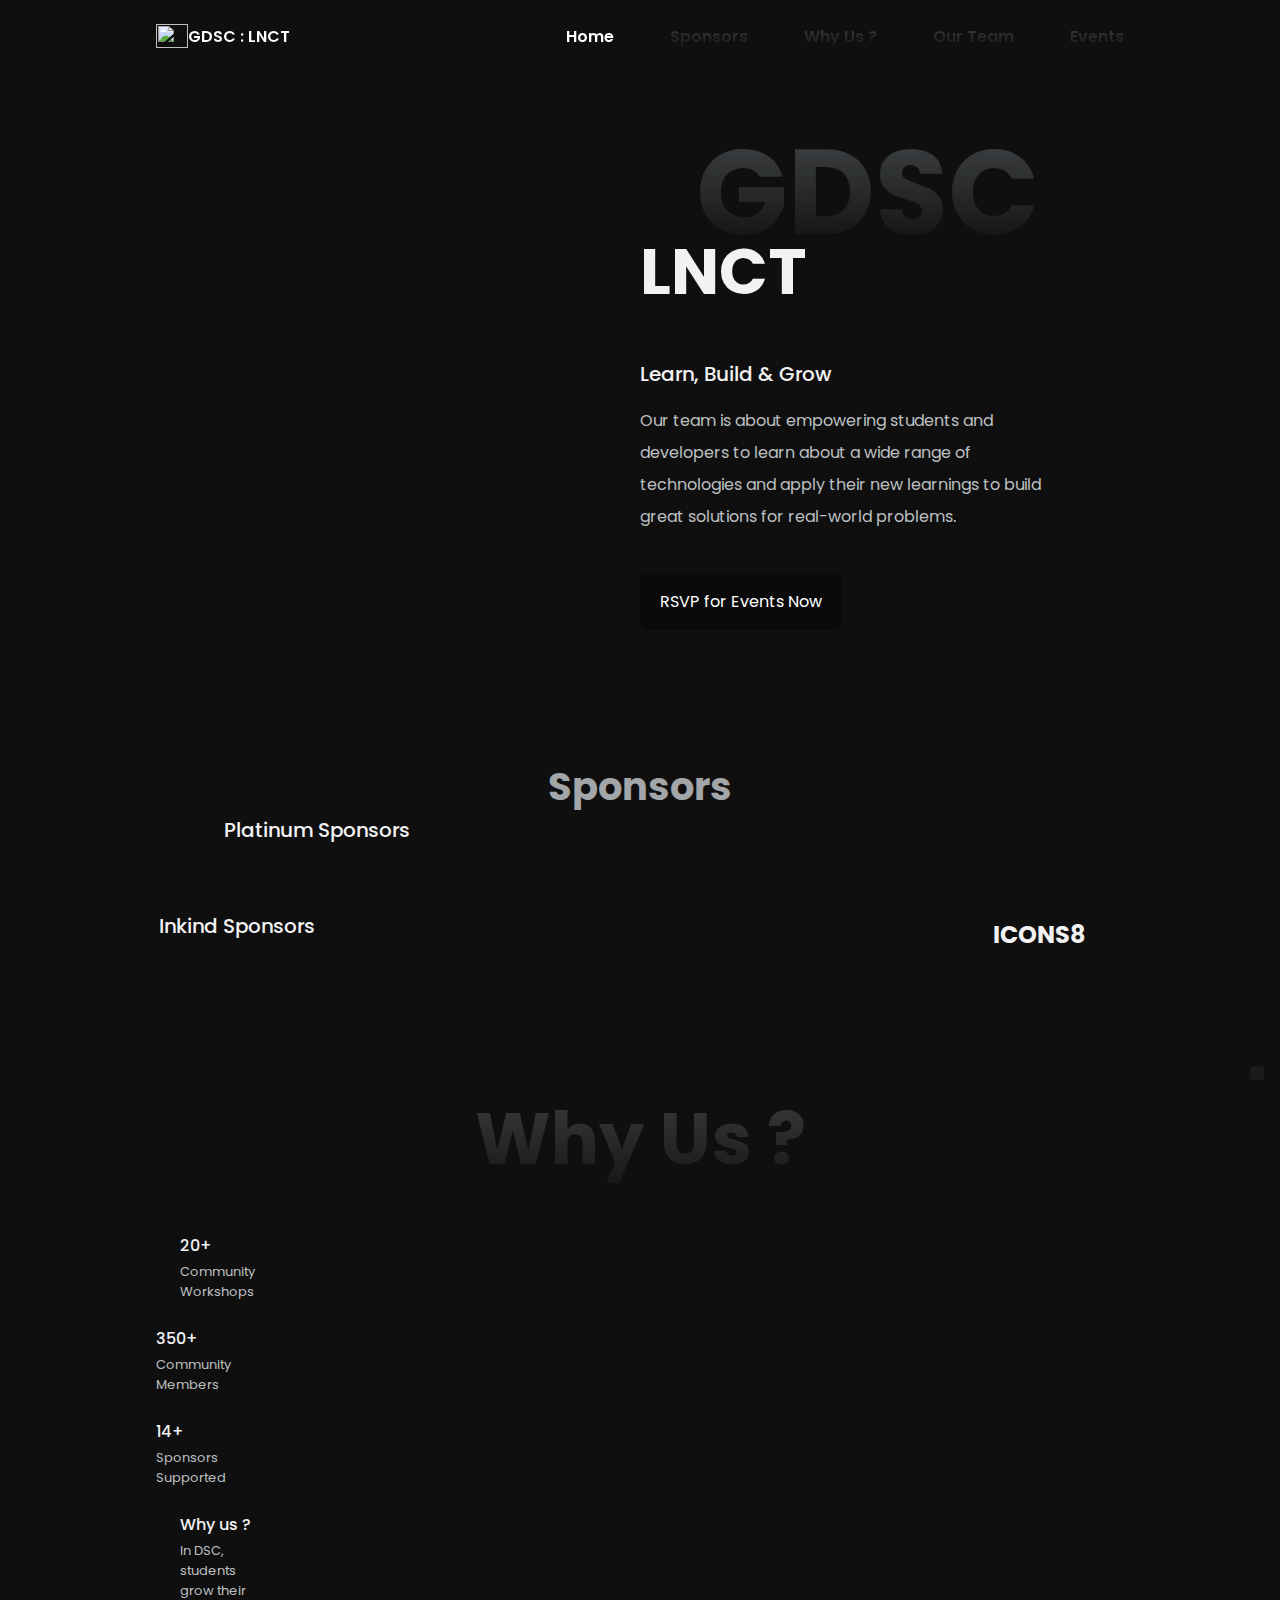
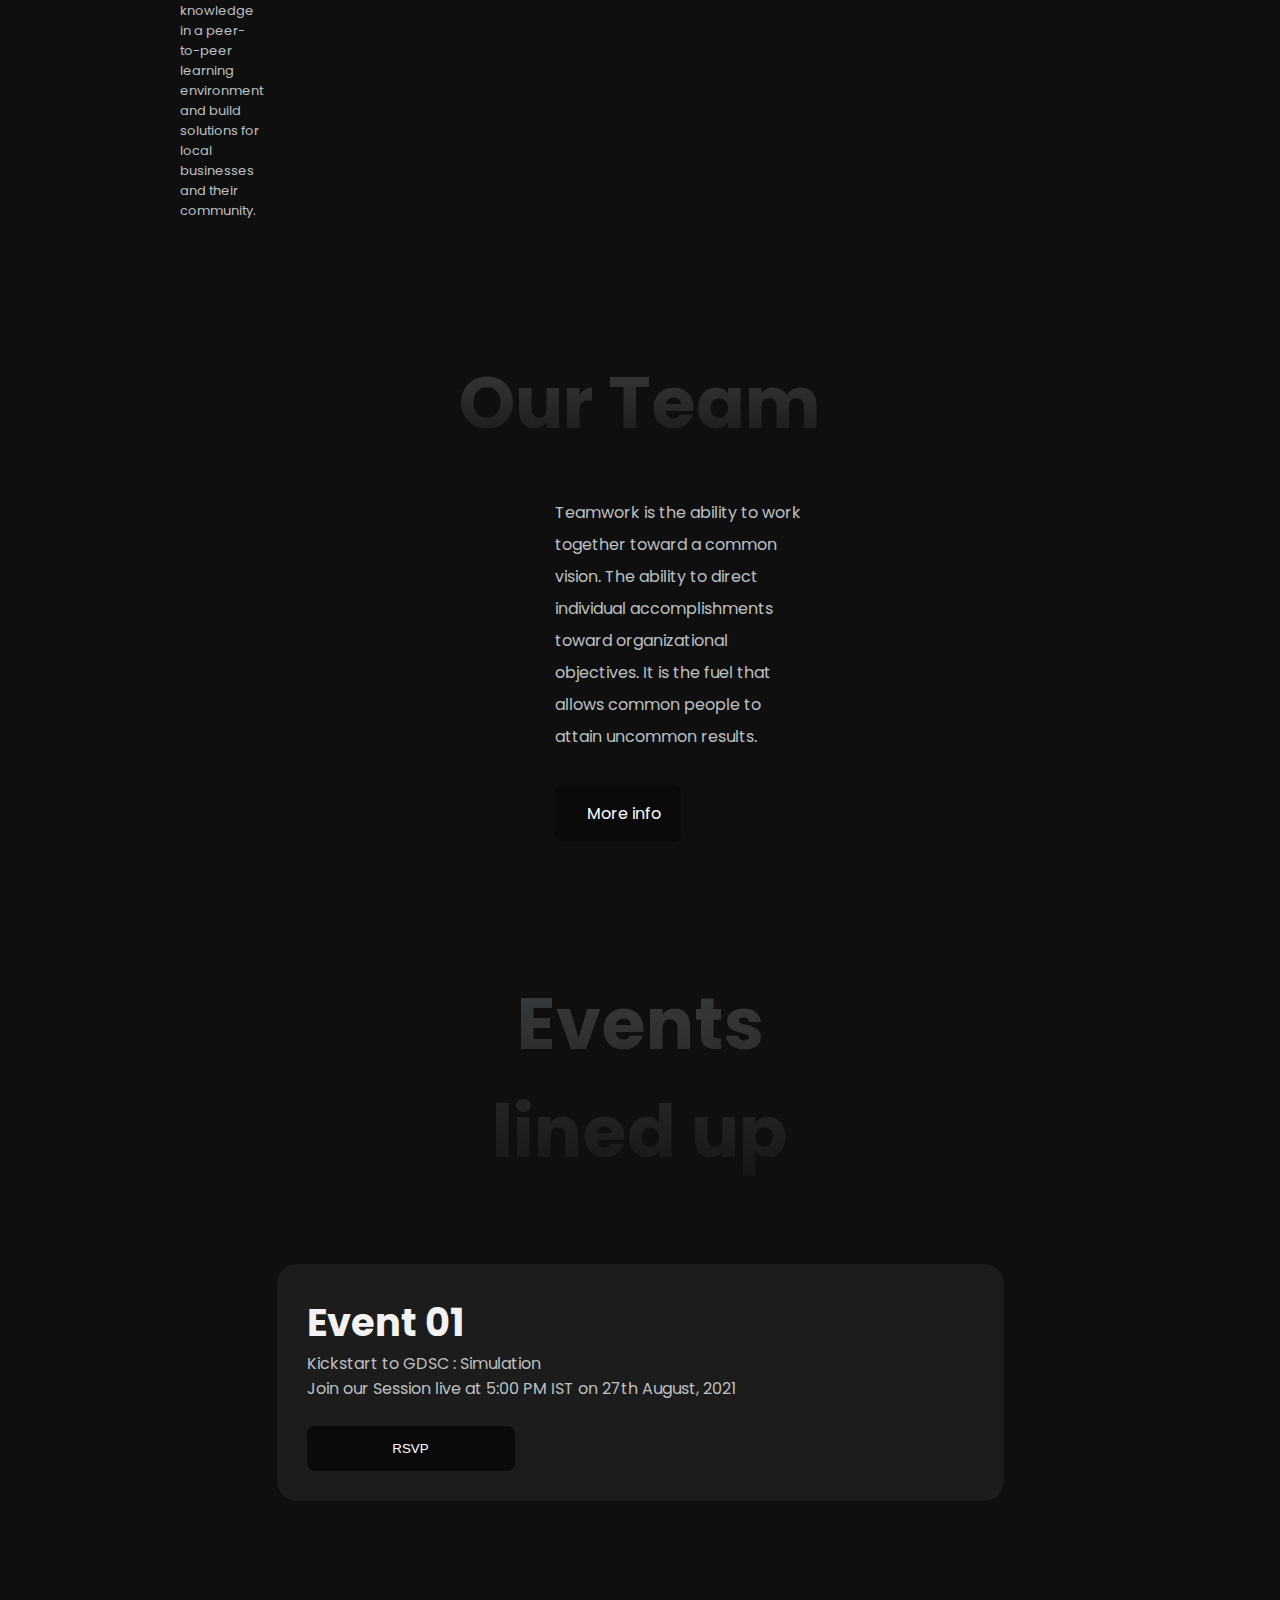
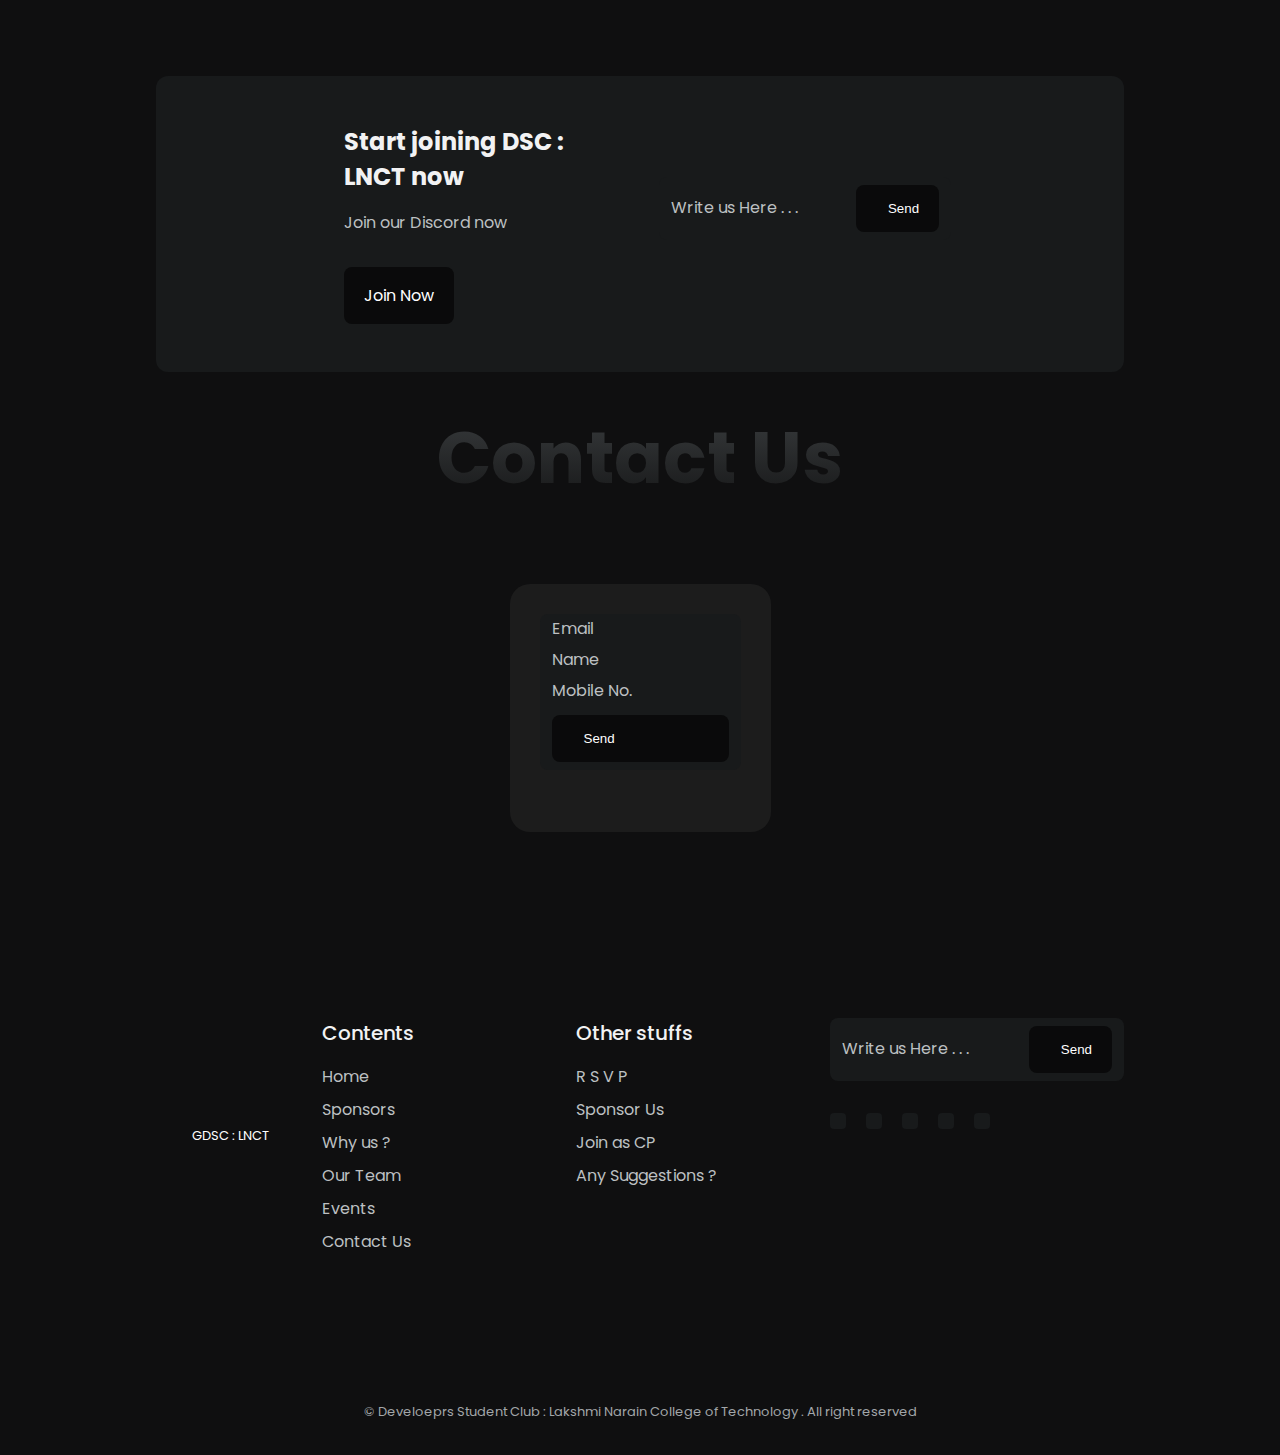
==== index.html @ cbef9177 "adding contact-us option in navbar" ====
<!DOCTYPE html>
<html lang="en">

<head>
    <meta charset="UTF-8">
    <meta name="viewport" content="width=device-width, initial-scale=1.0">

    <!--=============== FAVICON ===============-->
    <link rel="shortcut icon" href="assets/img//logo.png" type="image/x-icon">

    <!--=============== REMIX ICONS ===============-->
    <link href="https://cdn.jsdelivr.net/npm/remixicon@2.5.0/fonts/remixicon.css" rel="stylesheet">

    <!--=============== CSS ===============-->
    <link rel="stylesheet" href="assets/css/styles.css">

    <title>Google Developer Students Club : L.N.C.T.</title>
</head>

<body>
    <!--=============== HEADER ===============-->
    <header class="header" id="header">
        <nav class="nav container">
            <div class="logo">
                <img src="assets/img/logo.png" alt="" class="nav__logo">
                <div class="logo__txt">
                    <a href="#home" class="nav__link active-link">GDSC : LNCT</a>
                </div>
            </div>

            <div class="nav__menu" id="nav-menu">
                <ul class="nav__list">
                    <li class="nav__item">
                        <a href="#home" class="nav__link active-link">Home</a>
                    </li>
                    <li class="nav__item">
                        <a href="#spons" class="nav__link">Sponsors</a>
                    </li>
                    <li class="nav__item">
                        <a href="#whyus" class="nav__link">Why Us ?</a>
                    </li>
                    <li class="nav__item">
                        <a href="#team" class="nav__link">Our Team</a>
                    </li>
                    <li class="nav__item">
                        <a href="#events" class="nav__link">Events</a>
                    </li>
                </ul>

                <div class="nav__close" id="nav-close">
                    <i class="ri-close-line"></i>
                </div>
            </div>

            <div class="nav__toggle" id="nav-toggle">
                <i class="ri-function-line"></i>
            </div>
        </nav>
    </header>

    <main class="main">
        <!--=============== HOME ===============-->
        <section class="home section" id="home">
            <div class="home__container container grid">
                <div style="display: flex; align-items: center; justify-content: center;">
                    <img src="assets/img/rocket.png" alt="" class="home__rocket discount__animate"
                        style="width: 11rem;">
                </div>

                <div class="home__data">
                    <div class="home__header">
                        <h1 class="home__title">GDSC</h1>
                        <h2 class="home__subtitle">LNCT</h2>
                    </div>

                    <div class="home__footer">
                        <h3 class="home__title-description">Learn, Build & Grow</h3>
                        <p class="home__description">
                            Our team is about empowering students and developers to learn about a wide range of
                            technologies and apply their new
                            learnings to build great solutions for real-world problems.
                        </p>
                        <a href="https://gdsc.community.dev/lakshmi-narain-college-of-technology/"
                            class="button button--flex">
                            <span class="button--flex">
                                RSVP for Events Now
                            </span>
                        </a>
                    </div>
                </div>
            </div>
        </section>

        <!--=============== SPONSOR ===============-->
        <section class="sponsor section" id="spons">
            <h1 class="sponsors__head">Sponsors</h1>
            <div class="sponsor__container container grid">
                <h3 class="home__title-description">Platinum Sponsors</h3>
                <img src="assets/img/sponsor1.png" alt="" class="sponsor__img">
                <img src="assets/img/sponsor4.webp" alt="" class="sponsor__img" style="width: 20rem;">

            </div>
            <br>
            <br>
            <div class="sponsor__container container grid">
                <h3 class="home__title-description">Inkind Sponsors</h3>
                <img src="assets/img/sponsor3.png" alt="" class="sponsor__img">
                <img src="assets/img/sponsor5.png" alt="" class="sponsor__img">
                <img src="assets/img/sponsor6.png" alt="" class="sponsor__img" style="width: 70px;">
                <img src="assets/img/sponsor7.png" alt="" class="sponsor__img">
                <h2 class="sponsor__img">ICONS8</h2>
            </div>
        </section>

        <!--=============== SPECS ===============-->
        <section class="specs section grid" id="whyus">
            <h2 class="section__title section__title-gradient">Why Us ?</h2>

            <div class="specs__container container grid">
                <div class="specs__content grid">
                    <div class="specs__data">
                        <h3 class="specs__title">20+</h3>
                        <span class="specs__subtitle">Community Workshops</span>
                    </div>

                    <div class="specs__data">
                        <h3 class="specs__title">350+</h3>
                        <span class="specs__subtitle">Community Members</span>
                    </div>

                    <div class="specs__data">
                        <h3 class="specs__title">14+</h3>
                        <span class="specs__subtitle">Sponsors Supported</span>
                    </div>

                    <div class="specs__data">
                        <h3 class="specs__title">Why us ?</h3>
                        <span class="specs__subtitle">In DSC, students grow their knowledge in a peer-to-peer learning
                            environment and build solutions for local businesses
                            and their community.</span>
                    </div>
                </div>

                <img src="assets/img/whyus.png" alt="" class="specs__img" style="width: 80rem;">
            </div>
        </section>

        <!--=============== CASE ===============-->
        <section class="case section grid" id="team">
            <h2 class="section__title section__title-gradient">Our Team</h2>

            <div class="case__container container grid">
                <div>
                    <img src="https://d17v9ds8p1uxd3.cloudfront.net/img_hum/Loader.gif" alt="" class="banner__img">
                </div>

                <div class="case__data">
                    <p class="case__description">Teamwork is the ability to work together toward a common vision. The
                        ability to direct individual accomplishments toward
                        organizational objectives. It is the fuel that allows common people to attain uncommon results.
                    </p>
                    <a href="#" class="button button--flex">
                        <i class="ri-information-line button__icon"></i> More info
                    </a>
                </div>
            </div>
        </section>

        <!--=============== PRODUCTS ===============-->
        <section class="products section" id="events">
            <h2 class="section__title section__title-gradient products__line">
                Events <br> lined up
            </h2>

            <div class="products__container container grid">
                <article class="products__card">
                    <div class="products__content">
                        <div class="products__txt">
                            <h1 class="products__head">Event 01</h1>
                            <p class="products__para">Kickstart to GDSC : Simulation</p>
                            <p class="products__para">Join our Session live at 5:00 PM IST on 27th August, 2021</p>
                            <br>
                            <button class="button button--flex products__button">
                                RSVP
                            </button>
                        </div>
                        <img src="assets/img/whyus1.png" alt="" class="products__poster">
                    </div>
                </article>
            </div>
        </section>
    </main>

    <!--=============== DISCOUNT ===============-->
    <section class="discount section">
        <div class="discount__container container grid">
            <div class="discount__animate">
                <h2 class="discount__title">Start joining DSC : <br> LNCT now</h2>
                <p class="discount__description">Join our Discord now</p>
                <a href="https://discord.gg/KUWxHpZG8d" class="button button--flex">
                    Join Now
                </a>
            </div>

            <form action="" class="footer__form discount__animate">
                <input type="email" placeholder="Write us Here . . ." class="footer__input">
                <button class="button button--flex">
                    <i class="ri-send-plane-line button__icon"></i> Send
                </button>
            </form>
        </div>
    </section>

    <!-- ==================Contact Us =================== -->
    <section id="contact-us">
        <h2 class="section__title section__title-gradient products__line">
            Contact Us
        </h2>

        <div class="products__container container grid">
            <article class="products__card">
                <div class="products__content">
                    <form action="" class="footer__form discount__animate details">
                        <input type="email" placeholder="Email" class="footer__input">
                        <input type="text" placeholder="Name" class="footer__input">
                        <input type="email" placeholder="Mobile No." class="footer__input">

                        <button class="button button--flex">
                            <i class="ri-send-plane-line button__icon"></i> Send
                        </button>
                    </form>
                </div>
            </article>
        </div>
    </section>

    <!--=============== FOOTER ===============-->
    <footer class="footer section">
        <div class="footer__container container grid">
            <div class="logo">
                <img src="assets/img/logo.png" alt="" class="footer__logo">
                <a href="#home" class="footer__logotxt">GDSC : LNCT</a>
            </div>

            <div class="footer__content">
                <h3 class="footer__title">Contents</h3>

                <ul class="footer__links">
                    <li>
                        <a href="#home" class="footer__link">Home</a>
                    </li>
                    <li>
                        <a href="#spons" class="footer__link">Sponsors</a>
                    </li>
                    <li>
                        <a href="#whyus" class="footer__link">Why us ?</a>
                    </li>
                    <li>
                        <a href="#team" class="footer__link">Our Team</a>
                    </li>
                    <li>
                        <a href="#events" class="footer__link">Events</a>
                    </li>
                    <li>
                        <a href="#contact-us" class="footer__link">Contact Us</a>
                    </li>

                </ul>
            </div>

            <div class="footer__content">
                <h3 class="footer__title">Other stuffs</h3>

                <ul class="footer__links">
                    <li>
                        <a href="#" class="footer__link">R S V P</a>
                    </li>
                    <li>
                        <a href="#" class="footer__link">Sponsor Us</a>
                    </li>
                    <li>
                        <a href="#" class="footer__link">Join as CP</a>
                    </li>
                    <li>
                        <a href="#" class="footer__link">Any Suggestions ?</a>
                    </li>
                </ul>
            </div>

            <div class="footer__content">
                <form action="" class="footer__form">
                    <input type="email" placeholder="Write us Here . . ." class="footer__input">
                    <button class="button button--flex">
                        <i class="ri-send-plane-line button__icon"></i> Send
                    </button>
                </form>

                <div class="footer__social">
                    <a href="https://www.facebook.com/lnctdev/" target="_blank" class="footer__social-link">
                        <i class="ri-facebook-fill"></i>
                    </a>
                    <a href="https://www.instagram.com/gdsc_lnct/" target="_blank" class="footer__social-link">
                        <i class="ri-instagram-line"></i>
                    </a>
                    <a href="https://twitter.com/gdsclnct" target="_blank" class="footer__social-link">
                        <i class="ri-twitter-line"></i>
                    </a>
                    <a href="https://www.linkedin.com/company/dsc-lnct/" target="_blank" class="footer__social-link">
                        <i class="ri-linkedin-line"></i>
                    </a>
                    <a href="https://www.youtube.com/channel/UCr4nj7gGFSsBznyaEu2o4lw" target="_blank"
                        class="footer__social-link">
                        <i class="ri-youtube-line"></i>
                    </a>
                </div>
            </div>
        </div>

        <p class="footer__copy">
            <a href="https://www.youtube.com/c/Bedimcode/" target="_blank" class="footer__copy-link">&#169; Develoeprs
                Student Club : Lakshmi Narain College of Technology . All right reserved</a>
        </p>
    </footer>

    <!--=============== SCROLL UP ===============-->
    <a href="#" class="scrollup" id="scroll-up">
        <i class="ri-arrow-up-s-line scrollup__icon"></i>
    </a>

    <!--=============== SCROLL REVEAL ===============-->
    <script src="https://unpkg.com/scrollreveal"></script>

    <!--=============== MAIN JS ===============-->
    <script src="assets/js/main.js"></script>
</body>

</html>
---- assets/css/styles.css ----
/*=============== GOOGLE FONTS ===============*/
@import url("https://fonts.googleapis.com/css2?family=Poppins:wght@400;500;600&display=swap");
/*=============== VARIABLES CSS ===============*/
:root {
  --header-height: 3rem;
  /*========== Colors ==========*/
  --hue-color: 206;
  --black-color: hsl(var(--hue-color), 4%, 4%);
  --black-color-alt: hsl(var(--hue-color), 4%, 8%);
  --title-color: hsl(var(--hue-color), 4%, 95%);
  --text-color: hsl(var(--hue-color), 4%, 75%);
  --text-color-light: hsl(var(--hue-color), 4%, 65%);
  --white-color: #fff;
  --body-color: hsl(var(--hue-color), 4%, 6%);
  --container-color: hsl(var(--hue-color), 4%, 10%);
  --text-gradient: linear-gradient(
    hsl(var(--hue-color), 4%, 24%),
    hsl(var(--hue-color), 4%, 8%)
  );
  --scroll-thumb-color: hsl(var(--hue-color), 4%, 16%);
  --scroll-thumb-color-alt: hsl(var(--hue-color), 4%, 20%);
  /*========== Font and typography ==========*/
  --body-font: "Poppins", sans-serif;
  --biggest-font-size: 5rem;
  --bigger-font-size: 3.5rem;
  --big-font-size: 2.5rem;
  --h2-font-size: 1.25rem;
  --h3-font-size: 1.125rem;
  --normal-font-size: 0.938rem;
  --small-font-size: 0.813rem;
  --smaller-font-size: 0.75rem;
  --text-line-height: 2rem;
  /*========== Font weight ==========*/
  --font-medium: 500;
  --font-semi-bold: 600;
  /*========== Margenes Bottom ==========*/
  --mb-0-5: 0.5rem;
  --mb-0-75: 0.75rem;
  --mb-1: 1rem;
  --mb-1-5: 1.5rem;
  --mb-2: 2rem;
  --mb-2-5: 2.5rem;
  /*========== z index ==========*/
  --z-tooltip: 10;
  --z-fixed: 100;
}

@media screen and (min-width: 968px) {
  :root {
    --biggest-font-size: 7.5rem;
    --bigger-font-size: 4.5rem;
    --big-font-size: 4rem;
    --h2-font-size: 1.5rem;
    --h3-font-size: 1.25rem;
    --normal-font-size: 1rem;
    --small-font-size: 0.875rem;
    --smaller-font-size: 0.813rem;
  }
}

/*=============== BASE ===============*/
* {
  box-sizing: border-box;
  padding: 0;
  margin: 0;
}

html {
  scroll-behavior: smooth;
}

body {
  margin: var(--header-height) 0 0 0;
  font-family: var(--body-font);
  font-size: var(--normal-font-size);
  background-color: var(--body-color);
  color: var(--text-color);
}

h1,
h2,
h3 {
  color: var(--title-color);
}

ul {
  list-style: none;
}

a {
  text-decoration: none;
}

button,
input {
  border: none;
  outline: none;
}

button {
  cursor: pointer;
}

img {
  max-width: 100%;
  height: auto;
}

/*=============== REUSABLE CSS CLASSES ===============*/
.section {
  padding: 4rem 0 2rem;
}

.section__title {
  font-size: var(--bigger-font-size);
  text-align: center;
  margin-bottom: var(--mb-2-5);
}

.section__title-gradient {
  background: var(--text-gradient);
  color: transparent;
  -webkit-background-clip: text;
  background-clip: text;
}

/*=============== LAYOUT ===============*/
.main {
  overflow: hidden;
}

.container {
  max-width: 968px;
  margin-left: var(--mb-1-5);
  margin-right: var(--mb-1-5);
}

.grid {
  display: grid;
}

/*=============== HEADER ===============*/
.header {
  width: 100%;
  position: fixed;
  top: 0;
  left: 0;
  z-index: var(--z-fixed);
  background: transparent;
}

/*=============== NAV ===============*/
.nav {
  height: var(--header-height);
  display: flex;
  justify-content: space-between;
  align-items: center;
}

.nav__logo {
  display: flex;
  height: 1.5rem;
  width: 1.5rem;
}

.logo__txt {
  display: flex;
  flex-direction: column;
}

.para {
  font-size: small;
}

.logo {
  display: flex;
  align-items: center;
  justify-content: center;
}

.nav__toggle {
  font-size: 1.2rem;
  color: var(--white-color);
  cursor: pointer;
}

@media screen and (max-width: 767px) {
  .nav__menu {
    position: fixed;
    background-color: var(--body-color);
    top: -100%;
    left: 0;
    width: 100%;
    padding: 4rem 0 3rem;
    transition: 0.4s;
  }
}

.nav__list {
  display: flex;
  flex-direction: column;
  align-items: center;
  row-gap: 1rem;
}

.nav__link {
  color: var(--white-color);
  font-size: var(--h2-font-size);
  text-transform: uppercase;
  font-weight: var(--font-semi-bold);
  background: var(--text-gradient);
  color: transparent;
  -webkit-background-clip: text;
  background-clip: text;
  transition: 0.4s;
}

@media screen and (max-width: 767px) {
  .nav__link {
    font-size: small;
  }
}

.nav__link:hover {
  background: var(--white-color);
  color: transparent;
  -webkit-background-clip: text;
  background-clip: text;
}

.nav__close {
  position: absolute;
  font-size: 1.5rem;
  top: 1rem;
  right: 1rem;
  color: var(--white-color);
  cursor: pointer;
}

/* show menu */
.show-menu {
  top: 0;
}

/* Change background header */
.scroll-header {
  background-color: var(--body-color);
}

/* Active link */
.active-link {
  background: var(--white-color);
  color: transparent;
  -webkit-background-clip: text;
  background-clip: text;
}

/*=============== HOME ===============*/
.home__img {
  height: 350px;
  top: -16rem;
  right: 1.5rem;
}

@media screen and (max-width: 390px) {
  .home__img {
    height: 250px;
  }
}

.home__data {
  padding-top: 5rem;
}

.home__header {
  position: relative;
}

.home__title {
  position: absolute;
  top: -4rem;
  left: 1rem;
  line-height: 6rem;
  font-size: var(--biggest-font-size);
  background: var(--text-gradient);
  color: transparent;
  -webkit-background-clip: text;
  background-clip: text;
}

.home__subtitle {
  font-size: var(--big-font-size);
  margin-bottom: var(--mb-2-5);
}

.home__title-description {
  font-size: var(--h3-font-size);
  font-weight: var(--font-medium);
  margin-bottom: var(--mb-1);
}

.home__description {
  margin-bottom: var(--mb-2-5);
  line-height: var(--text-line-height);
}

.home__price {
  font-size: var(--h3-font-size);
  font-weight: var(--font-semi-bold);
  margin-left: var(--mb-0-75);
}

/*=============== BUTTONS ===============*/
.button {
  display: inline-block;
  background-color: var(--black-color);
  color: var(--white-color);
  padding: 1rem 1.25rem;
  border-radius: 0.5rem;
  transition: 0.3s;
}

.button:hover {
  background-color: var(--black-color-alt);
}

.button__icon {
  font-size: 1.2rem;
}

.button--flex {
  display: inline-flex;
  align-items: center;
  column-gap: 0.75rem;
}

/*=============== SPONSOR ===============*/
.sponsor__img {
  width: 90px;
}

.sponsor__container {
  grid-template-columns: repeat(auto-fit, minmax(110px, 1fr));
  row-gap: 5rem;
  justify-items: center;
  align-items: center;
}

.sponsors__head {
  color: var(--text-color-light);
  font-size: 3vw;
  text-align: center;
}

@media screen and (max-width: 500px) {
  .sponsor__container {
    display: flex;
    flex-direction: column;
    align-items: center;
    justify-content: center;
  }

  .sponsors__head {
    font-size: 7vw;
    margin-bottom: 5%;
    text-decoration: underline;
  }

  .sponsor__img {
    width: 100px;
  }
}

/*=============== SPECS ===============*/
.specs__container {
  position: relative;
}

.specs__content {
  row-gap: 1.5rem;
}

.specs__data {
  display: grid;
  row-gap: 0.25rem;
}

.specs__icon {
  font-size: 1.2rem;
  color: var(--white-color);
}

.specs__title {
  font-size: var(--normal-font-size);
  font-weight: var(--font-medium);
}

.specs__subtitle {
  font-size: var(--smaller-font-size);
}

.specs__data:nth-child(1),
.specs__data:nth-child(4) {
  margin-left: 1.5rem;
}

/*=============== CASE ===============*/
.case__container {
  position: relative;
  grid-template-columns: repeat(2, 1fr);
}

.case__data {
  padding: 5rem 0 3rem;
}

.case__img {
  width: 250px;
  position: absolute;
  left: -7rem;
}

.case__description {
  margin-bottom: var(--mb-1-5);
  line-height: var(--text-line-height);
}

.banner__img {
  width: 15rem;
  border-radius: 50%;
}

@media screen and (max-width: 550px) {
  .case__container {
    display: flex;
    flex-direction: column;
    align-items: center;
    justify-content: center;
  }
  .banner__img {
    width: 12rem;
  }
}

@media screen and (max-width: 390px) {
  .case__description {
    font-size: small;
  }
}

/*=============== DISCOUNT ===============*/
.discount__container {
  position: relative;
  background-color: var(--container-color);
  padding: 2rem 1.5rem;
  border-radius: 0.75rem;
}

.discount__title {
  font-size: var(--h3-font-size);
  margin-bottom: var(--mb-0-75);
}

.discount__description {
  margin-bottom: var(--mb-1);
}

.discount__img {
  width: 300px;
  position: absolute;
  top: 4rem;
  right: -11rem;
}
/* ============== CARD ================= */

.products__container {
  padding: 90px;
  display: flex;
  align-items: center;
  justify-content: center;
}

.products__card {
  display: flex;
  flex-direction: row;
  align-items: center;
  justify-content: center;
}

.products__content {
  display: flex;
  padding: 30px;
  flex-direction: row;
  align-items: center;
  justify-content: center;
  gap: 30px;
  background-color: rgb(28, 28, 28, 1);
  border-radius: 20px;
}

.products__head {
  font-size: 3vw;
}

.products__button {
  height: 5vh;
  width: 13rem;
  display: flex;
  align-items: center;
  justify-content: center;
}

.products__poster {
  width: 13rem;
  transition: transform 0.2s;
}
@media screen and (max-width: 600px) {
  .products__content {
    display: flex;
    flex-direction: column-reverse;
    align-items: center;
    justify-content: center;
  }

  .product__para {
    font-size: small;
  }
  .products__head {
    font-size: large;
  }
  .products__poster {
    width: 10rem;
  }
}

/*=============== FOOTER ===============*/
.footer__container {
  grid-template-columns: repeat(auto-fit, minmax(220px, 1fr));
  row-gap: 2rem;
  gap: 3rem;
}

.footer__logo {
  width: 2rem;
}

.footer__logotxt {
  color: white;
  font-size: small;
}

.footer__title {
  font-size: var(--h3-font-size);
  font-weight: var(--font-medium);
  margin-bottom: var(--mb-1);
}

.footer__links {
  display: flex;
  flex-direction: column;
  row-gap: 0.5rem;
}

.footer__link {
  color: var(--text-color);
}

.footer__link:hover {
  color: var(--white-color);
}

.footer__form {
  display: flex;
  column-gap: 0.5rem;
  background-color: var(--container-color);
  padding: 0.5rem 0.75rem;
  border-radius: 0.5rem;
  margin-bottom: var(--mb-2);
}

.footer__input {
  background-color: var(--container-color);
  width: 90%;
  color: var(--white-color);
}

.footer__input::placeholder {
  color: var(--text-color);
  font-size: var(--normal-font-size);
  font-family: var(--body-font);
}

.footer__social {
  display: flex;
  column-gap: 1.25rem;
}

.footer__social-link {
  display: inline-flex;
  color: var(--white-color);
  background-color: var(--container-color);
  padding: 0.5rem;
  border-radius: 0.25rem;
  font-size: 1rem;
}

.footer__social-link:hover {
  background-color: var(--black-color);
}

.footer__copy {
  margin-top: 5rem;
  text-align: center;
}

.footer__copy-link {
  font-size: var(--smaller-font-size);
  color: var(--text-color-light);
}

/*=============== SCROLL UP ===============*/
.scrollup {
  position: fixed;
  right: 1rem;
  bottom: -20%;
  display: flex;
  background-color: var(--container-color);
  border-radius: 0.25rem;
  padding: 0.45rem;
  opacity: 9;
  z-index: var(--z-tooltip);
  transition: 0.4s;
}

.scrollup:hover {
  background-color: var(--black-color);
  opacity: 1;
}

.scrollup__icon {
  color: var(--white-color);
  font-size: 1.35rem;
}

/* Show Scroll Up*/
.show-scroll {
  bottom: 5rem;
}

/*=============== SCROLL BAR ===============*/
::-webkit-scrollbar {
  width: 0.6rem;
  border-radius: 0.5rem;
}

::-webkit-scrollbar-thumb {
  background-color: var(--scroll-thumb-color);
  border-radius: 0.5rem;
}

::-webkit-scrollbar-thumb:hover {
  background-color: var(--scroll-thumb-color-alt);
}

/*=============== MEDIA QUERIES ===============*/
/* For small devices */
@media screen and (max-width: 340px) {
  .container {
    margin-left: var(--mb-1);
    margin-right: var(--mb-1);
  }
  .section__title {
    font-size: var(--big-font-size);
  }
  .home__img {
    width: 200px;
    top: -13rem;
  }
  .home__title {
    top: -4rem;
    font-size: var(--bigger-font-size);
  }
  .home__data {
    padding-top: 1rem;
  }
  .home__description {
    font-size: var(--small-font-size);
  }

  .specs__img {
    width: 200px;
  }
  .case__container {
    grid-template-columns: 0.6fr 1fr;
  }
  .case__img {
    width: 220px;
    top: -2rem;
    left: -9rem;
  }
  .case__data {
    padding: 0;
  }
  .products__container {
    grid-template-columns: 142px;
    justify-content: center;
  }
}

/* For medium devices */
@media screen and (min-width: 576px) {
  .home__container {
    grid-template-columns: 0.8fr 1fr;
  }
  .home__data {
    padding-top: 2rem;
  }
  .home__img {
    top: -7rem;
    left: 0;
  }
  .specs__img {
    position: initial;
  }
  .specs__container {
    grid-template-columns: repeat(2, 1fr);
    justify-items: center;
    align-items: center;
  }
  .case__img {
    position: initial;
  }
  .case__data {
    padding: 0;
  }
  .case__container {
    grid-template-columns: max-content 250px;
    justify-content: center;
    align-items: center;
    column-gap: 2rem;
  }
  .discount__img {
    position: initial;
  }
  .discount__container {
    grid-template-columns: repeat(2, 1fr);
    justify-items: center;
    align-items: center;
  }
  .products__container {
    grid-template-columns: repeat(3, 142px);
    justify-content: center;
  }
}

@media screen and (min-width: 767px) {
  body {
    margin: 0;
  }
  .section {
    padding: 6rem 0 2rem;
  }
  .nav {
    height: calc(var(--header-height) + 1.5rem);
  }
  .nav__logo {
    width: 2rem;
  }
  .nav__list {
    flex-direction: row;
    column-gap: 3.5rem;
  }
  .nav__link {
    font-size: var(--normal-font-size);
    text-transform: initial;
  }
  .nav__toggle,
  .nav__close {
    display: none;
  }
  .home__container {
    position: relative;
    grid-template-columns: repeat(2, 1fr);
  }
  .home__img {
    top: -9rem;
    left: 4rem;
  }
  .home__data {
    padding-top: 8rem;
  }
  .specs__img {
    width: 300px;
  }
  .case__container {
    column-gap: 5rem;
  }
  .case__img {
    width: 300px;
  }
  .case__description {
    margin-bottom: var(--mb-2);
  }
  .discount__container {
    grid-template-columns: 250px max-content;
    justify-content: center;
    column-gap: 5rem;
    padding: 3rem 0;
  }
  .discount__title {
    font-size: var(--h2-font-size);
    margin-bottom: var(--mb-1);
  }
  .discount__description {
    margin-bottom: var(--mb-2);
  }
  .products__container {
    grid-template-columns: repeat(3, 162px);
    gap: 6rem 3rem;
    padding-top: 5rem;
  }
  .products__card {
    height: 152px;
    padding: 0.85rem;
  }
  .products__img {
    width: 95px;
  }
  .footer__container {
    grid-template-columns: 0.4fr 0.7fr 0.7fr 1fr;
  }
}

/* For large devices */
@media screen and (min-width: 1024px) {
  .container {
    margin-left: auto;
    margin-right: auto;
  }
  .home__img {
    width: 300px;
    top: -15rem;
  }
  .home__title {
    top: -5rem;
    left: 3.5rem;
  }
  .home__description {
    padding-right: 5rem;
  }

  .sponsor__img {
    width: 100px;
  }
  .discount__img {
    width: 350px;
  }
  .footer__container {
    padding-top: 3rem;
  }
  .footer__copy {
    margin-top: 9rem;
  }
}

/* details */
.details {
  display: flex;
  flex-direction: column;
  row-gap: 1rem;
}
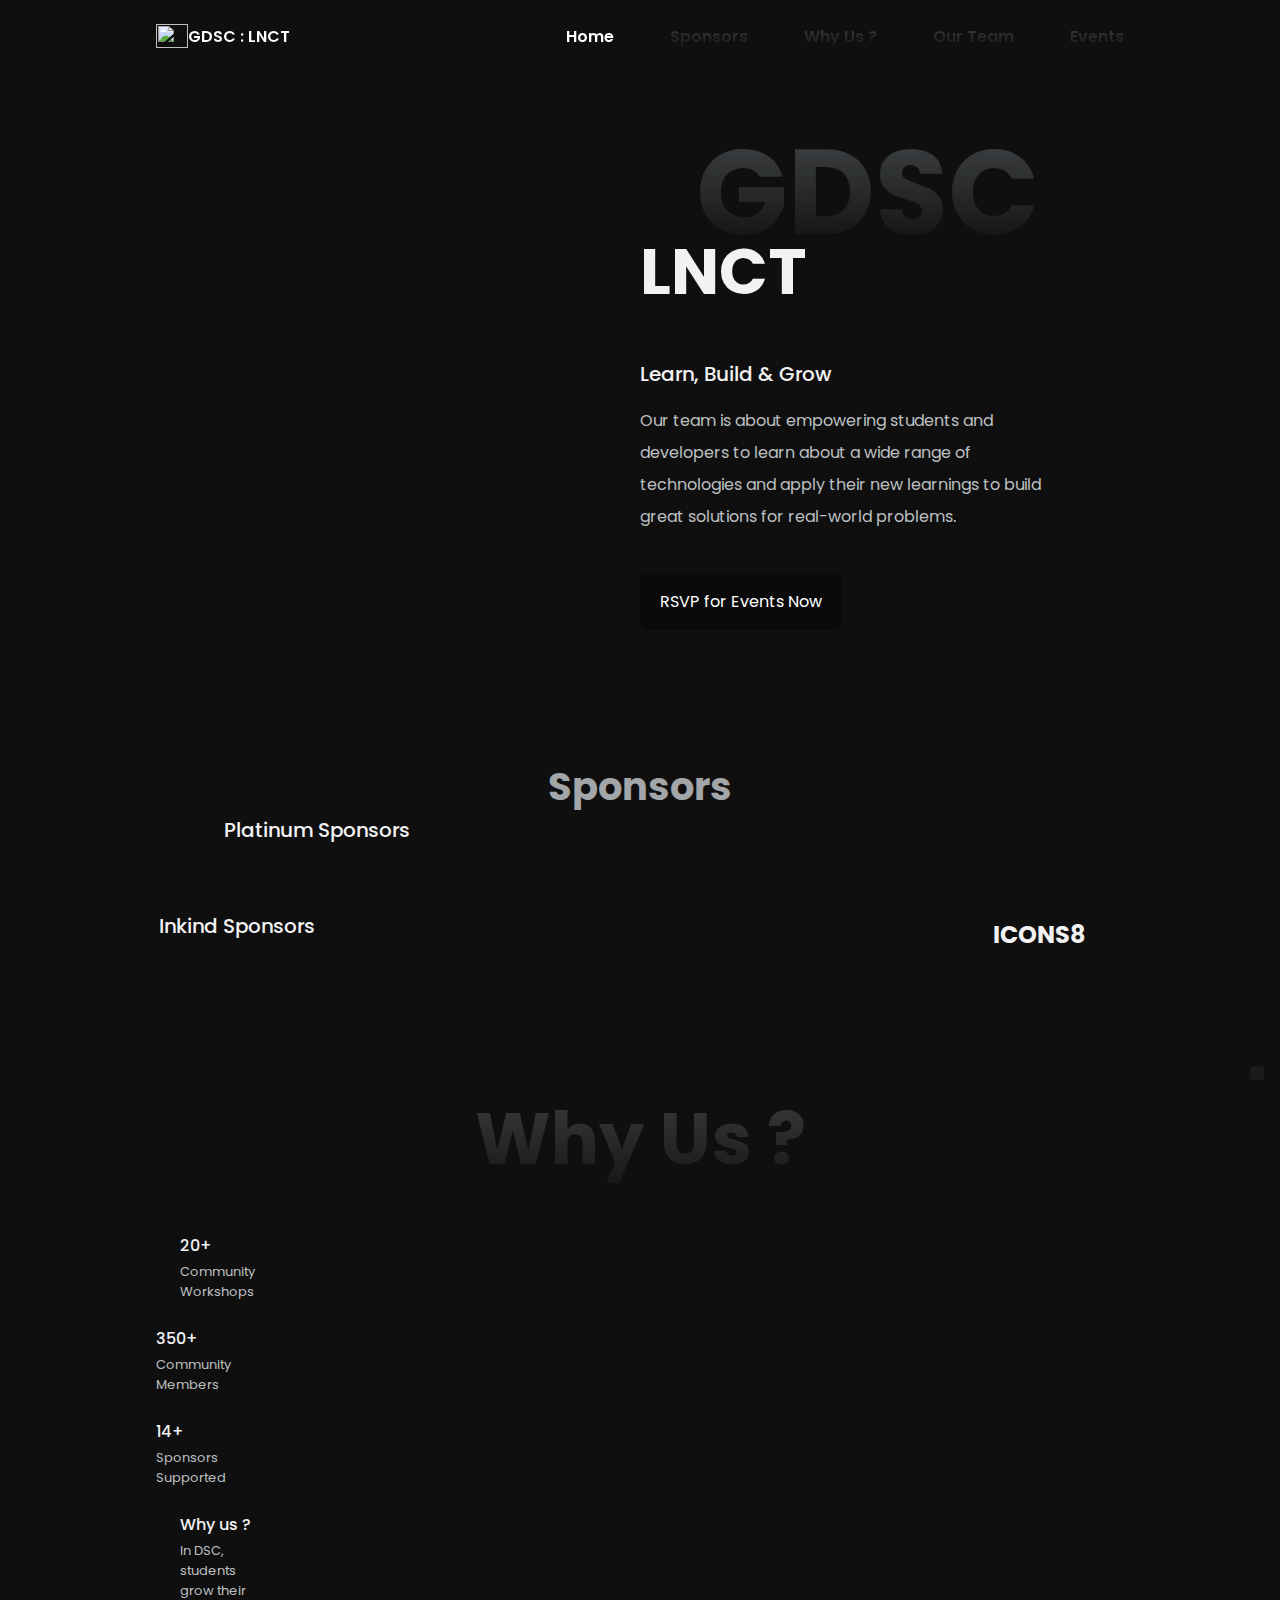
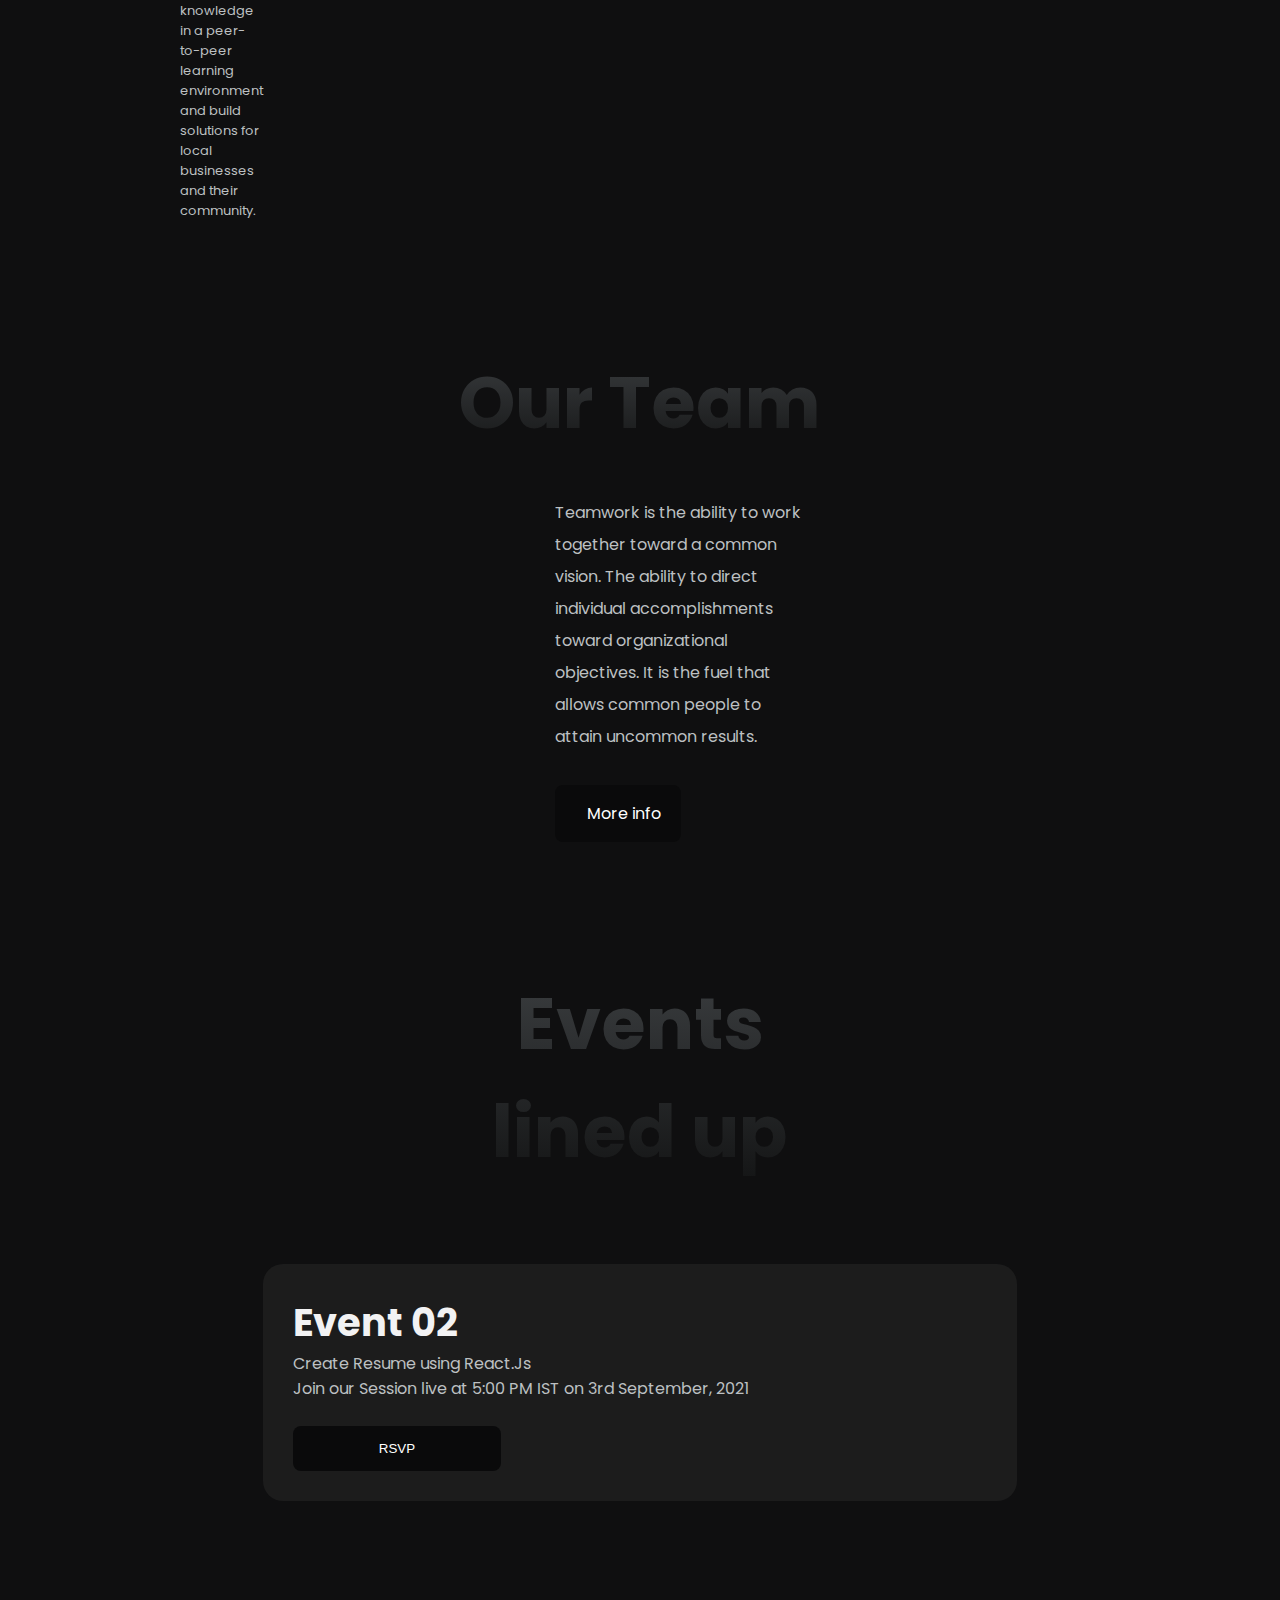
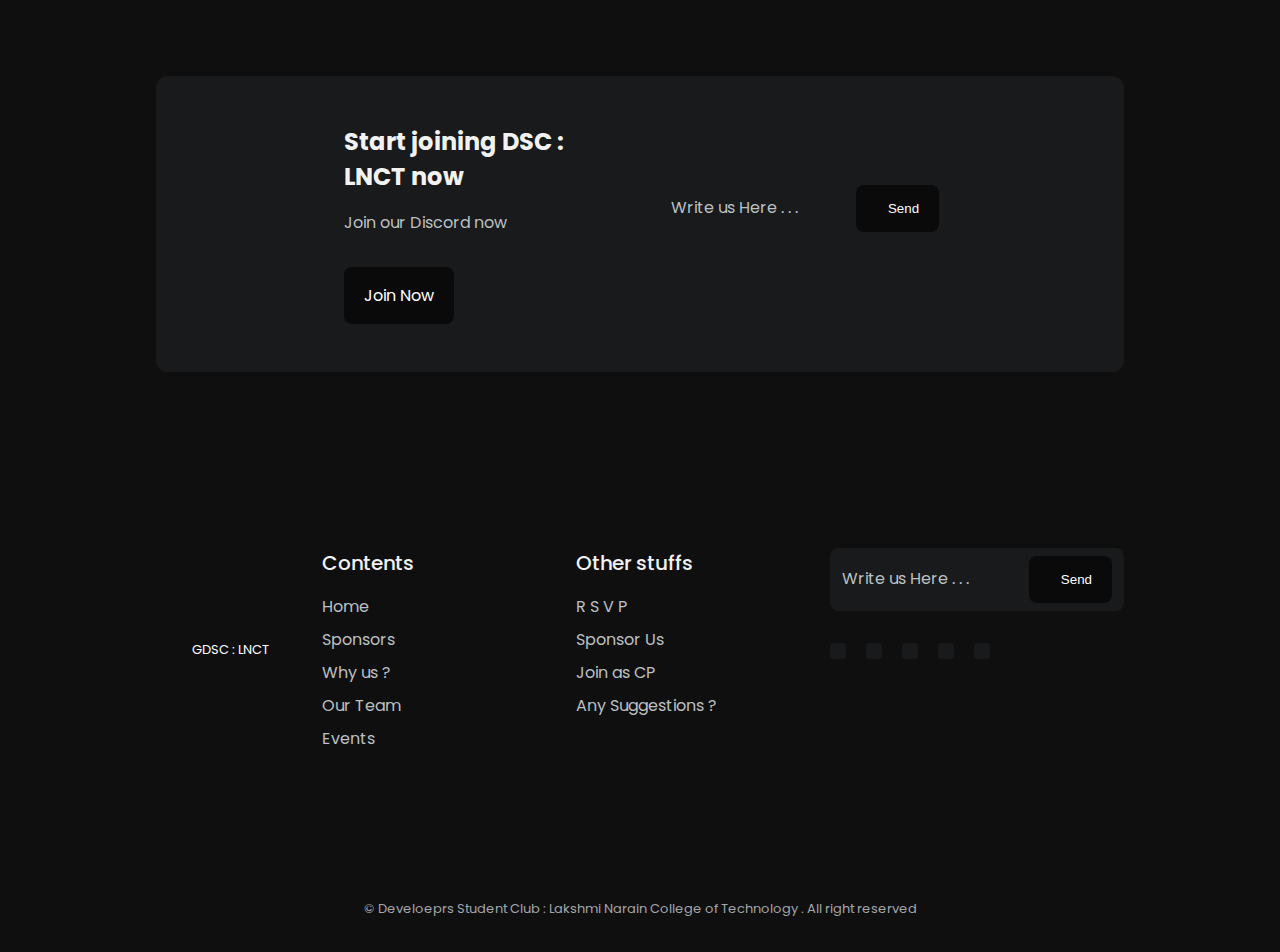
==== commit 23af445b: "Update index.html" ====
--- a/index.html
+++ b/index.html
@@ -1,337 +1,300 @@
 <!DOCTYPE html>
-<html lang="en">
-
-<head>
-    <meta charset="UTF-8">
-    <meta name="viewport" content="width=device-width, initial-scale=1.0">
-
-    <!--=============== FAVICON ===============-->
-    <link rel="shortcut icon" href="assets/img//logo.png" type="image/x-icon">
-
-    <!--=============== REMIX ICONS ===============-->
-    <link href="https://cdn.jsdelivr.net/npm/remixicon@2.5.0/fonts/remixicon.css" rel="stylesheet">
-
-    <!--=============== CSS ===============-->
-    <link rel="stylesheet" href="assets/css/styles.css">
-
-    <title>Google Developer Students Club : L.N.C.T.</title>
-</head>
-
-<body>
-    <!--=============== HEADER ===============-->
-    <header class="header" id="header">
-        <nav class="nav container">
-            <div class="logo">
+    <html lang="en">
+    <head>
+        <meta charset="UTF-8">
+        <meta name="viewport" content="width=device-width, initial-scale=1.0">
+
+        <!--=============== FAVICON ===============-->
+        <link rel="shortcut icon" href="assets/img//logo.png" type="image/x-icon">
+
+        <!--=============== REMIX ICONS ===============-->
+        <link href="https://cdn.jsdelivr.net/npm/remixicon@2.5.0/fonts/remixicon.css" rel="stylesheet">
+
+        <!--=============== CSS ===============-->
+        <link rel="stylesheet" href="assets/css/styles.css">
+
+        <title>Google Developer Students Club : L.N.C.T.</title>
+    </head>
+    <body>
+        <!--=============== HEADER ===============-->
+        <header class="header" id="header">
+            <nav class="nav container">
+                <div class="logo">
                 <img src="assets/img/logo.png" alt="" class="nav__logo">
                 <div class="logo__txt">
-                    <a href="#home" class="nav__link active-link">GDSC : LNCT</a>
-                </div>
-            </div>
-
-            <div class="nav__menu" id="nav-menu">
-                <ul class="nav__list">
-                    <li class="nav__item">
-                        <a href="#home" class="nav__link active-link">Home</a>
-                    </li>
-                    <li class="nav__item">
-                        <a href="#spons" class="nav__link">Sponsors</a>
-                    </li>
-                    <li class="nav__item">
-                        <a href="#whyus" class="nav__link">Why Us ?</a>
-                    </li>
-                    <li class="nav__item">
-                        <a href="#team" class="nav__link">Our Team</a>
-                    </li>
-                    <li class="nav__item">
-                        <a href="#events" class="nav__link">Events</a>
-                    </li>
-                </ul>
-
-                <div class="nav__close" id="nav-close">
-                    <i class="ri-close-line"></i>
-                </div>
-            </div>
-
-            <div class="nav__toggle" id="nav-toggle">
-                <i class="ri-function-line"></i>
-            </div>
-        </nav>
-    </header>
-
-    <main class="main">
-        <!--=============== HOME ===============-->
-        <section class="home section" id="home">
-            <div class="home__container container grid">
-                <div style="display: flex; align-items: center; justify-content: center;">
-                    <img src="assets/img/rocket.png" alt="" class="home__rocket discount__animate"
-                        style="width: 11rem;">
-                </div>
-
-                <div class="home__data">
-                    <div class="home__header">
-                        <h1 class="home__title">GDSC</h1>
-                        <h2 class="home__subtitle">LNCT</h2>
-                    </div>
-
-                    <div class="home__footer">
-                        <h3 class="home__title-description">Learn, Build & Grow</h3>
-                        <p class="home__description">
-                            Our team is about empowering students and developers to learn about a wide range of
-                            technologies and apply their new
-                            learnings to build great solutions for real-world problems.
+                <a href="#home" class="nav__link active-link">GDSC : LNCT</a>
+                </div>
+                </div>
+
+                <div class="nav__menu" id="nav-menu">
+                    <ul class="nav__list">
+                        <li class="nav__item">
+                            <a href="#home" class="nav__link active-link">Home</a>
+                        </li>
+                        <li class="nav__item">
+                            <a href="#spons" class="nav__link">Sponsors</a>
+                        </li>
+                        <li class="nav__item">
+                            <a href="#whyus" class="nav__link">Why Us ?</a>
+                        </li>
+                        <li class="nav__item">
+                            <a href="#team" class="nav__link">Our Team</a>
+                        </li>
+                        <li class="nav__item">
+                            <a href="#events" class="nav__link">Events</a>
+                        </li>
+                    </ul>
+
+                    <div class="nav__close" id="nav-close">
+                        <i class="ri-close-line"></i>
+                    </div>
+                </div>
+
+                <div class="nav__toggle" id="nav-toggle">
+                    <i class="ri-function-line"></i>
+                </div>
+            </nav>
+        </header>
+
+        <main class="main">
+            <!--=============== HOME ===============-->
+            <section class="home section" id="home">
+                <div class="home__container container grid">
+                    <div style="display: flex; align-items: center; justify-content: center;">
+                        <img src="assets/img/rocket.png" alt="" class="home__rocket discount__animate" style="width: 11rem;">
+                    </div>
+                    
+                    <div class="home__data">
+                        <div class="home__header">
+                            <h1 class="home__title">GDSC</h1>
+                            <h2 class="home__subtitle">LNCT</h2>
+                        </div>
+
+                        <div class="home__footer">
+                            <h3 class="home__title-description">Learn, Build & Grow</h3>
+                            <p class="home__description">
+                                Our team is about empowering students and developers to learn about a wide range of technologies and apply their new
+                                learnings to build great solutions for real-world problems.
+                            </p>
+                            <a href="https://gdsc.community.dev/lakshmi-narain-college-of-technology-lnct-bhopal/" class="button button--flex">
+                                <span class="button--flex">
+                                    RSVP for Events Now
+                                </span>
+                            </a>
+                        </div>
+                    </div>
+                </div>
+            </section>
+            
+            <!--=============== SPONSOR ===============-->
+            <section class="sponsor section" id="spons">
+                <h1 class="sponsors__head">Sponsors</h1>
+                <div class="sponsor__container container grid">
+                    <h3 class="home__title-description">Platinum Sponsors</h3>
+                    <img src="assets/img/sponsor1.png" alt="" class="sponsor__img">
+                    <img src="assets/img/sponsor4.webp" alt="" class="sponsor__img" style="width: 20rem;">
+
+                </div>
+                <br>
+                <br>
+                <div class="sponsor__container container grid">
+                    <h3 class="home__title-description">Inkind Sponsors</h3>
+                    <img src="assets/img/sponsor3.png" alt="" class="sponsor__img">
+                    <img src="assets/img/sponsor5.png" alt="" class="sponsor__img">
+                    <img src="assets/img/sponsor6.png" alt="" class="sponsor__img" style="width: 70px;">
+                    <img src="assets/img/sponsor7.png" alt="" class="sponsor__img">
+                    <h2 class="sponsor__img">ICONS8</h2>
+                </div>
+            </section>
+
+            <!--=============== SPECS ===============-->
+            <section class="specs section grid" id="whyus">
+                <h2 class="section__title section__title-gradient">Why Us ?</h2>
+
+                <div class="specs__container container grid">
+                    <div class="specs__content grid">
+                        <div class="specs__data">
+                            <h3 class="specs__title">20+</h3>
+                            <span class="specs__subtitle">Community Workshops</span>
+                        </div>
+    
+                        <div class="specs__data">
+                            <h3 class="specs__title">350+</h3>
+                            <span class="specs__subtitle">Community Members</span>
+                        </div>
+    
+                        <div class="specs__data">
+                            <h3 class="specs__title">14+</h3>
+                            <span class="specs__subtitle">Sponsors Supported</span>
+                        </div>
+    
+                        <div class="specs__data">
+                            <h3 class="specs__title">Why us ?</h3>
+                            <span class="specs__subtitle">In DSC, students grow their knowledge in a peer-to-peer learning environment and build solutions for local businesses
+                            and their community.</span>
+                        </div>
+                    </div>
+                    
+                        <img src="assets/img/whyus.png" alt="" class="specs__img" style="width: 80rem;">
+                </div>
+            </section>
+
+            <!--=============== CASE ===============-->
+            <section class="case section grid" id="team">
+                <h2 class="section__title section__title-gradient">Our Team</h2>
+
+                <div class="case__container container grid">
+                    <div>
+                        <img src="https://d17v9ds8p1uxd3.cloudfront.net/img_hum/Loader.gif" alt="" class="banner__img">
+                    </div>
+
+                    <div class="case__data">
+                        <p class="case__description">Teamwork is the ability to work together toward a common vision. The ability to direct individual accomplishments toward
+                        organizational objectives. It is the fuel that allows common people to attain uncommon results.
                         </p>
-                        <a href="https://gdsc.community.dev/lakshmi-narain-college-of-technology/"
-                            class="button button--flex">
-                            <span class="button--flex">
-                                RSVP for Events Now
-                            </span>
-                        </a>
-                    </div>
-                </div>
-            </div>
-        </section>
-
-        <!--=============== SPONSOR ===============-->
-        <section class="sponsor section" id="spons">
-            <h1 class="sponsors__head">Sponsors</h1>
-            <div class="sponsor__container container grid">
-                <h3 class="home__title-description">Platinum Sponsors</h3>
-                <img src="assets/img/sponsor1.png" alt="" class="sponsor__img">
-                <img src="assets/img/sponsor4.webp" alt="" class="sponsor__img" style="width: 20rem;">
-
-            </div>
-            <br>
-            <br>
-            <div class="sponsor__container container grid">
-                <h3 class="home__title-description">Inkind Sponsors</h3>
-                <img src="assets/img/sponsor3.png" alt="" class="sponsor__img">
-                <img src="assets/img/sponsor5.png" alt="" class="sponsor__img">
-                <img src="assets/img/sponsor6.png" alt="" class="sponsor__img" style="width: 70px;">
-                <img src="assets/img/sponsor7.png" alt="" class="sponsor__img">
-                <h2 class="sponsor__img">ICONS8</h2>
-            </div>
-        </section>
-
-        <!--=============== SPECS ===============-->
-        <section class="specs section grid" id="whyus">
-            <h2 class="section__title section__title-gradient">Why Us ?</h2>
-
-            <div class="specs__container container grid">
-                <div class="specs__content grid">
-                    <div class="specs__data">
-                        <h3 class="specs__title">20+</h3>
-                        <span class="specs__subtitle">Community Workshops</span>
-                    </div>
-
-                    <div class="specs__data">
-                        <h3 class="specs__title">350+</h3>
-                        <span class="specs__subtitle">Community Members</span>
-                    </div>
-
-                    <div class="specs__data">
-                        <h3 class="specs__title">14+</h3>
-                        <span class="specs__subtitle">Sponsors Supported</span>
-                    </div>
-
-                    <div class="specs__data">
-                        <h3 class="specs__title">Why us ?</h3>
-                        <span class="specs__subtitle">In DSC, students grow their knowledge in a peer-to-peer learning
-                            environment and build solutions for local businesses
-                            and their community.</span>
-                    </div>
-                </div>
-
-                <img src="assets/img/whyus.png" alt="" class="specs__img" style="width: 80rem;">
-            </div>
-        </section>
-
-        <!--=============== CASE ===============-->
-        <section class="case section grid" id="team">
-            <h2 class="section__title section__title-gradient">Our Team</h2>
-
-            <div class="case__container container grid">
-                <div>
-                    <img src="https://d17v9ds8p1uxd3.cloudfront.net/img_hum/Loader.gif" alt="" class="banner__img">
-                </div>
-
-                <div class="case__data">
-                    <p class="case__description">Teamwork is the ability to work together toward a common vision. The
-                        ability to direct individual accomplishments toward
-                        organizational objectives. It is the fuel that allows common people to attain uncommon results.
-                    </p>
-                    <a href="#" class="button button--flex">
-                        <i class="ri-information-line button__icon"></i> More info
+                        <a href="#" class="button button--flex">
+                            <i class="ri-information-line button__icon"></i> More info
+                        </a>
+                    </div>
+                </div>
+            </section>
+
+            <!--=============== PRODUCTS ===============-->
+            <section class="products section" id="events">
+                <h2 class="section__title section__title-gradient products__line">
+                    Events <br> lined up
+                </h2>
+
+                <div class="products__container container grid">
+                    <article class="products__card">
+                            <div class="products__content">
+                                <div class="products__txt">
+                                <h1 class="products__head">Event 02</h1>
+                                <p class="products__para">Create Resume using React.Js</p>
+                                <p class="products__para">Join our Session live at 5:00 PM IST on 3rd September, 2021</p>
+                                <br>
+                                <button class="button button--flex products__button">
+                                    RSVP
+                                </button>
+                                </div>
+                                <img src="assets/img/whyus1.png" alt="" class="products__poster">
+                            </div>
+                    </article>
+                </div>
+            </section>
+        </main>
+
+        <!--=============== DISCOUNT ===============-->
+        <section class="discount section">
+            <div class="discount__container container grid">
+                <div class="discount__animate">
+                    <h2 class="discount__title">Start joining DSC : <br> LNCT now</h2>
+                    <p class="discount__description">Join our Discord now</p>
+                    <a href="https://discord.gg/KUWxHpZG8d" class="button button--flex">
+                        Join Now
                     </a>
                 </div>
-            </div>
-        </section>
-
-        <!--=============== PRODUCTS ===============-->
-        <section class="products section" id="events">
-            <h2 class="section__title section__title-gradient products__line">
-                Events <br> lined up
-            </h2>
-
-            <div class="products__container container grid">
-                <article class="products__card">
-                    <div class="products__content">
-                        <div class="products__txt">
-                            <h1 class="products__head">Event 01</h1>
-                            <p class="products__para">Kickstart to GDSC : Simulation</p>
-                            <p class="products__para">Join our Session live at 5:00 PM IST on 27th August, 2021</p>
-                            <br>
-                            <button class="button button--flex products__button">
-                                RSVP
-                            </button>
-                        </div>
-                        <img src="assets/img/whyus1.png" alt="" class="products__poster">
-                    </div>
-                </article>
-            </div>
-        </section>
-    </main>
-
-    <!--=============== DISCOUNT ===============-->
-    <section class="discount section">
-        <div class="discount__container container grid">
-            <div class="discount__animate">
-                <h2 class="discount__title">Start joining DSC : <br> LNCT now</h2>
-                <p class="discount__description">Join our Discord now</p>
-                <a href="https://discord.gg/KUWxHpZG8d" class="button button--flex">
-                    Join Now
-                </a>
-            </div>
-
-            <form action="" class="footer__form discount__animate">
-                <input type="email" placeholder="Write us Here . . ." class="footer__input">
-                <button class="button button--flex">
-                    <i class="ri-send-plane-line button__icon"></i> Send
-                </button>
-            </form>
-        </div>
-    </section>
-
-    <!-- ==================Contact Us =================== -->
-    <section id="contact-us">
-        <h2 class="section__title section__title-gradient products__line">
-            Contact Us
-        </h2>
-
-        <div class="products__container container grid">
-            <article class="products__card">
-                <div class="products__content">
-                    <form action="" class="footer__form discount__animate details">
-                        <input type="email" placeholder="Email" class="footer__input">
-                        <input type="text" placeholder="Name" class="footer__input">
-                        <input type="email" placeholder="Mobile No." class="footer__input">
-
-                        <button class="button button--flex">
-                            <i class="ri-send-plane-line button__icon"></i> Send
-                        </button>
-                    </form>
-                </div>
-            </article>
-        </div>
-    </section>
-
-    <!--=============== FOOTER ===============-->
-    <footer class="footer section">
-        <div class="footer__container container grid">
-            <div class="logo">
-                <img src="assets/img/logo.png" alt="" class="footer__logo">
-                <a href="#home" class="footer__logotxt">GDSC : LNCT</a>
-            </div>
-
-            <div class="footer__content">
-                <h3 class="footer__title">Contents</h3>
-
-                <ul class="footer__links">
-                    <li>
-                        <a href="#home" class="footer__link">Home</a>
-                    </li>
-                    <li>
-                        <a href="#spons" class="footer__link">Sponsors</a>
-                    </li>
-                    <li>
-                        <a href="#whyus" class="footer__link">Why us ?</a>
-                    </li>
-                    <li>
-                        <a href="#team" class="footer__link">Our Team</a>
-                    </li>
-                    <li>
-                        <a href="#events" class="footer__link">Events</a>
-                    </li>
-                    <li>
-                        <a href="#contact-us" class="footer__link">Contact Us</a>
-                    </li>
-
-                </ul>
-            </div>
-
-            <div class="footer__content">
-                <h3 class="footer__title">Other stuffs</h3>
-
-                <ul class="footer__links">
-                    <li>
-                        <a href="#" class="footer__link">R S V P</a>
-                    </li>
-                    <li>
-                        <a href="#" class="footer__link">Sponsor Us</a>
-                    </li>
-                    <li>
-                        <a href="#" class="footer__link">Join as CP</a>
-                    </li>
-                    <li>
-                        <a href="#" class="footer__link">Any Suggestions ?</a>
-                    </li>
-                </ul>
-            </div>
-
-            <div class="footer__content">
-                <form action="" class="footer__form">
+        
+                <form action="" class="footer__form discount__animate">
                     <input type="email" placeholder="Write us Here . . ." class="footer__input">
                     <button class="button button--flex">
                         <i class="ri-send-plane-line button__icon"></i> Send
                     </button>
                 </form>
-
-                <div class="footer__social">
-                    <a href="https://www.facebook.com/lnctdev/" target="_blank" class="footer__social-link">
-                        <i class="ri-facebook-fill"></i>
-                    </a>
-                    <a href="https://www.instagram.com/gdsc_lnct/" target="_blank" class="footer__social-link">
-                        <i class="ri-instagram-line"></i>
-                    </a>
-                    <a href="https://twitter.com/gdsclnct" target="_blank" class="footer__social-link">
-                        <i class="ri-twitter-line"></i>
-                    </a>
-                    <a href="https://www.linkedin.com/company/dsc-lnct/" target="_blank" class="footer__social-link">
-                        <i class="ri-linkedin-line"></i>
-                    </a>
-                    <a href="https://www.youtube.com/channel/UCr4nj7gGFSsBznyaEu2o4lw" target="_blank"
-                        class="footer__social-link">
-                        <i class="ri-youtube-line"></i>
-                    </a>
-                </div>
             </div>
-        </div>
-
-        <p class="footer__copy">
-            <a href="https://www.youtube.com/c/Bedimcode/" target="_blank" class="footer__copy-link">&#169; Develoeprs
-                Student Club : Lakshmi Narain College of Technology . All right reserved</a>
-        </p>
-    </footer>
-
-    <!--=============== SCROLL UP ===============-->
-    <a href="#" class="scrollup" id="scroll-up">
-        <i class="ri-arrow-up-s-line scrollup__icon"></i>
-    </a>
-
-    <!--=============== SCROLL REVEAL ===============-->
-    <script src="https://unpkg.com/scrollreveal"></script>
-
-    <!--=============== MAIN JS ===============-->
-    <script src="assets/js/main.js"></script>
-</body>
-
-</html>+        </section>
+
+        <!--=============== FOOTER ===============-->
+        <footer class="footer section">
+            <div class="footer__container container grid">
+                <div class="logo">
+                    <img src="assets/img/logo.png" alt="" class="footer__logo">
+                    <a href="#home" class="footer__logotxt">GDSC : LNCT</a>
+                </div>
+    
+                <div class="footer__content">
+                    <h3 class="footer__title">Contents</h3>
+    
+                    <ul class="footer__links">
+                        <li>
+                            <a href="#home" class="footer__link">Home</a>
+                        </li>
+                        <li>
+                            <a href="#spons" class="footer__link">Sponsors</a>
+                        </li>
+                        <li>
+                            <a href="#whyus" class="footer__link">Why us ?</a>
+                        </li>
+                        <li>
+                            <a href="#team" class="footer__link">Our Team</a>
+                        </li>
+                        <li>
+                            <a href="#events" class="footer__link">Events</a>
+                        </li>
+                    </ul>
+                </div>
+    
+                <div class="footer__content">
+                    <h3 class="footer__title">Other stuffs</h3>
+    
+                    <ul class="footer__links">
+                        <li>
+                            <a href="#" class="footer__link">R S V P</a>
+                        </li>
+                        <li>
+                            <a href="#" class="footer__link">Sponsor Us</a>
+                        </li>
+                        <li>
+                            <a href="#" class="footer__link">Join as CP</a>
+                        </li>
+                        <li>
+                            <a href="#" class="footer__link">Any Suggestions ?</a>
+                        </li>
+                    </ul>
+                </div>
+    
+                <div class="footer__content">
+                    <form action="" class="footer__form">
+                        <input type="email" placeholder="Write us Here . . ." class="footer__input">
+                        <button class="button button--flex">
+                            <i class="ri-send-plane-line button__icon"></i> Send
+                        </button>
+                    </form>
+    
+                    <div class="footer__social">
+                        <a href="https://www.facebook.com/lnctdev/" target="_blank" class="footer__social-link">
+                            <i class="ri-facebook-fill"></i>
+                        </a>
+                        <a href="https://www.instagram.com/gdsc_lnct/" target="_blank" class="footer__social-link">
+                            <i class="ri-instagram-line"></i>
+                        </a>
+                        <a href="https://twitter.com/gdsclnct" target="_blank" class="footer__social-link">
+                            <i class="ri-twitter-line"></i>
+                        </a>
+                        <a href="https://www.linkedin.com/company/dsc-lnct/" target="_blank" class="footer__social-link">
+                            <i class="ri-linkedin-line"></i>
+                        </a>
+                        <a href="https://www.youtube.com/channel/UCr4nj7gGFSsBznyaEu2o4lw" target="_blank" class="footer__social-link">
+                            <i class="ri-youtube-line"></i>
+                        </a>
+                    </div>
+                </div>
+            </div>
+
+            <p class="footer__copy">
+                <a href="https://www.youtube.com/c/Bedimcode/" target="_blank" class="footer__copy-link">&#169; Develoeprs Student Club : Lakshmi Narain College of Technology  . All right reserved</a>
+            </p>
+        </footer>
+
+        <!--=============== SCROLL UP ===============-->
+        <a href="#" class="scrollup" id="scroll-up">
+            <i class="ri-arrow-up-s-line scrollup__icon"></i>
+        </a>
+        
+        <!--=============== SCROLL REVEAL ===============-->
+        <script src="https://unpkg.com/scrollreveal"></script>
+
+        <!--=============== MAIN JS ===============-->
+        <script src="assets/js/main.js"></script>
+    </body>
+</html>
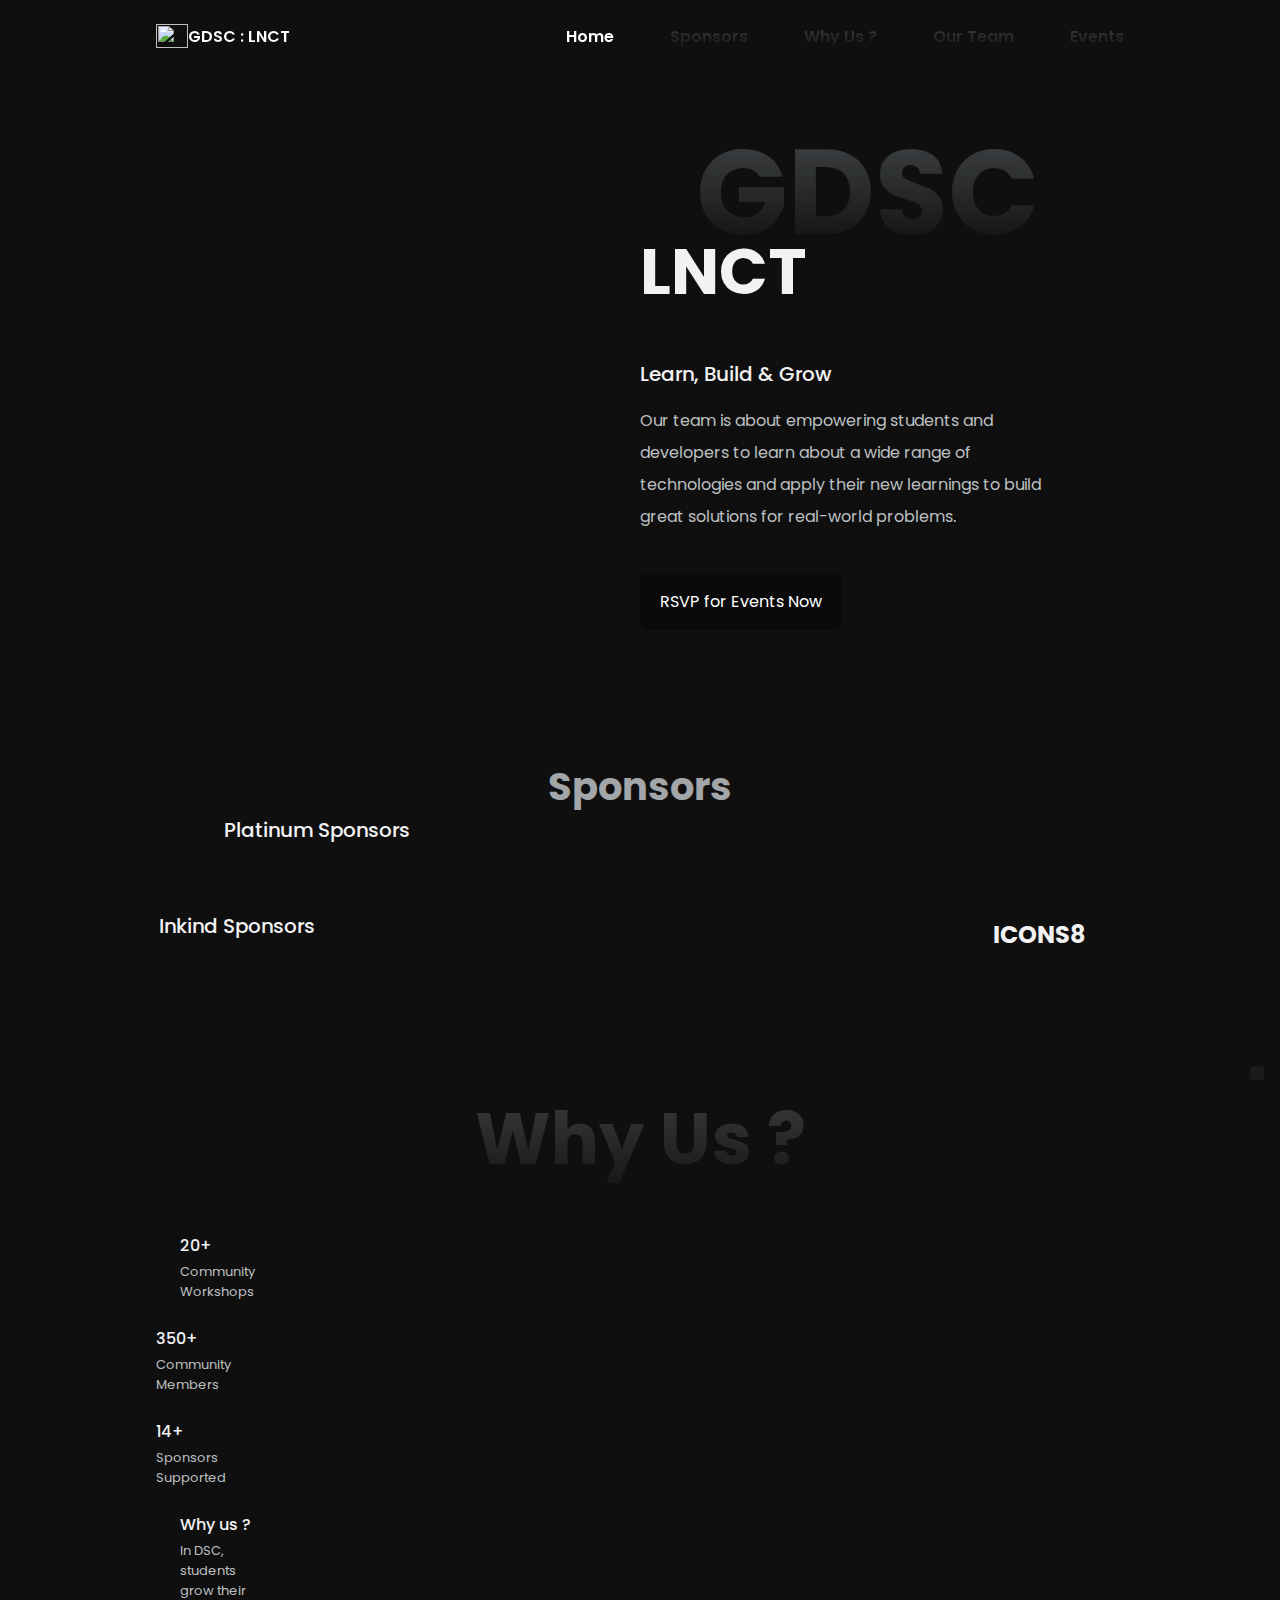
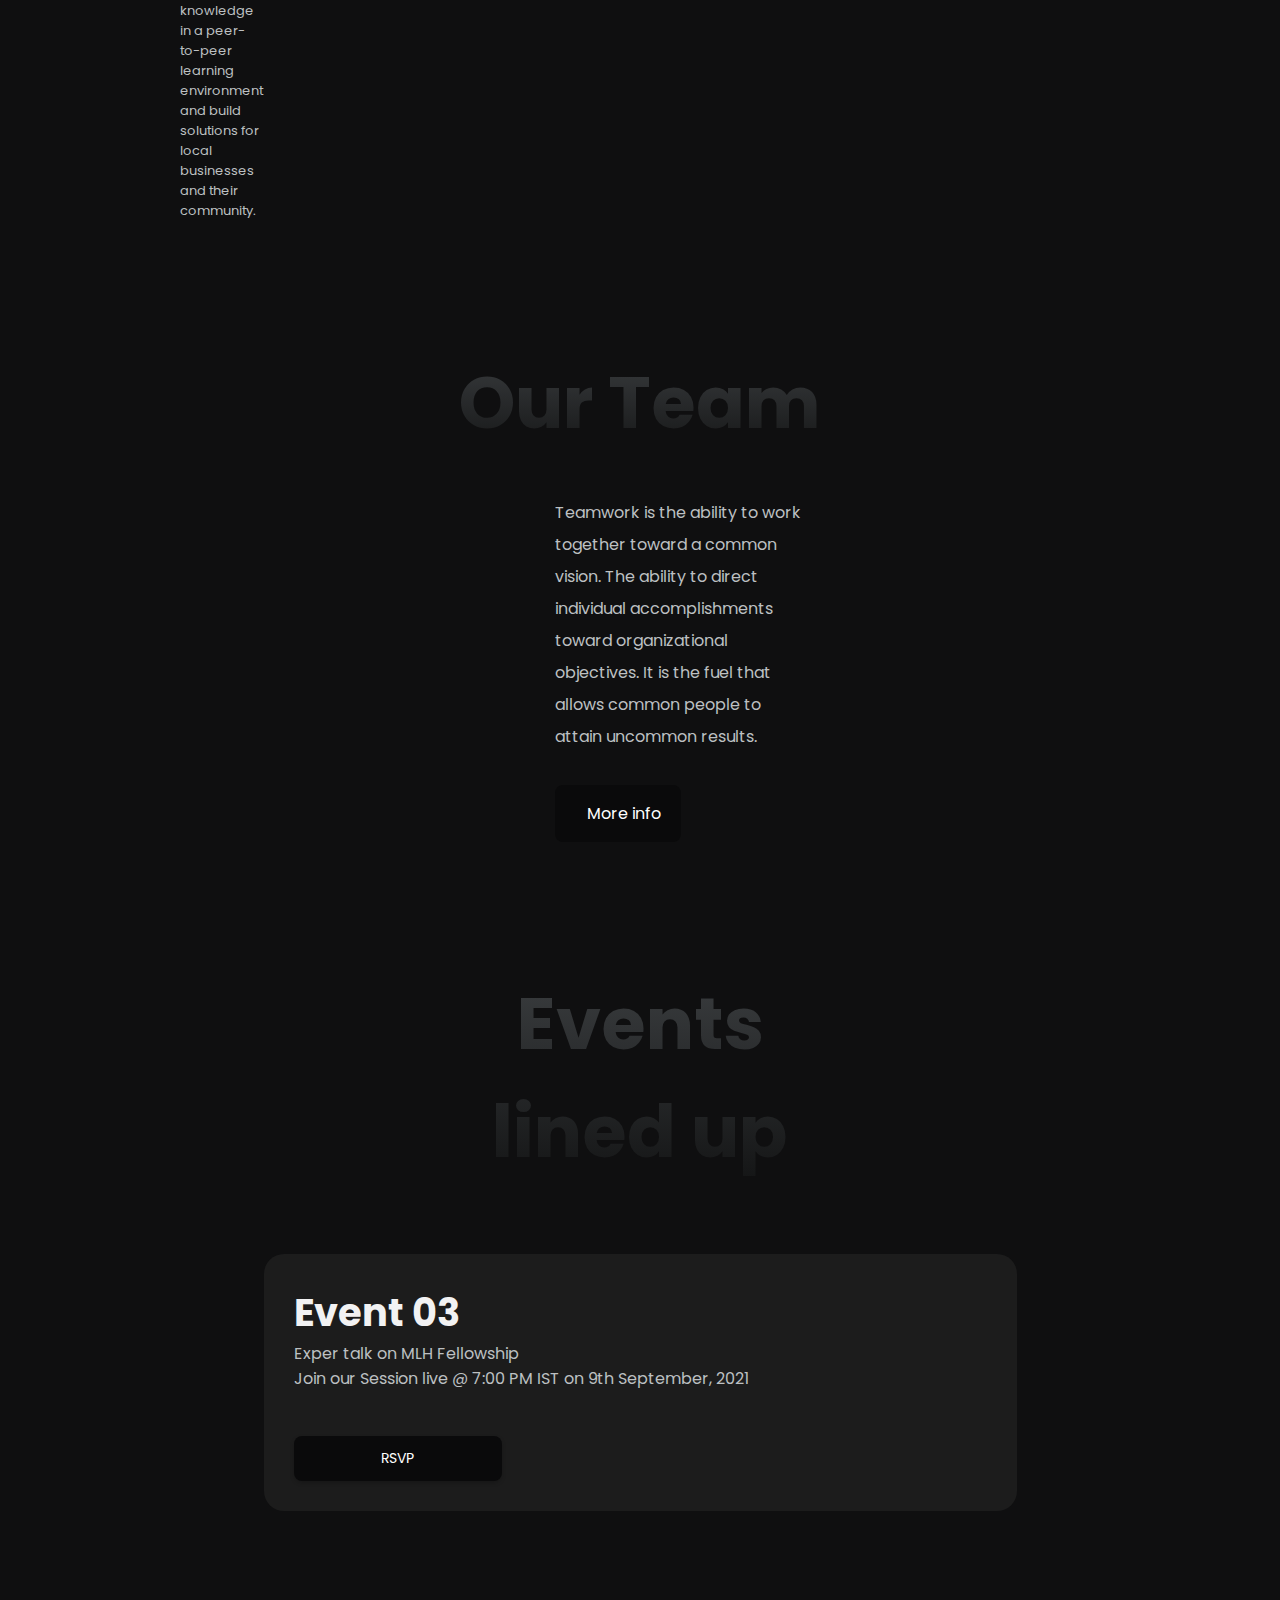
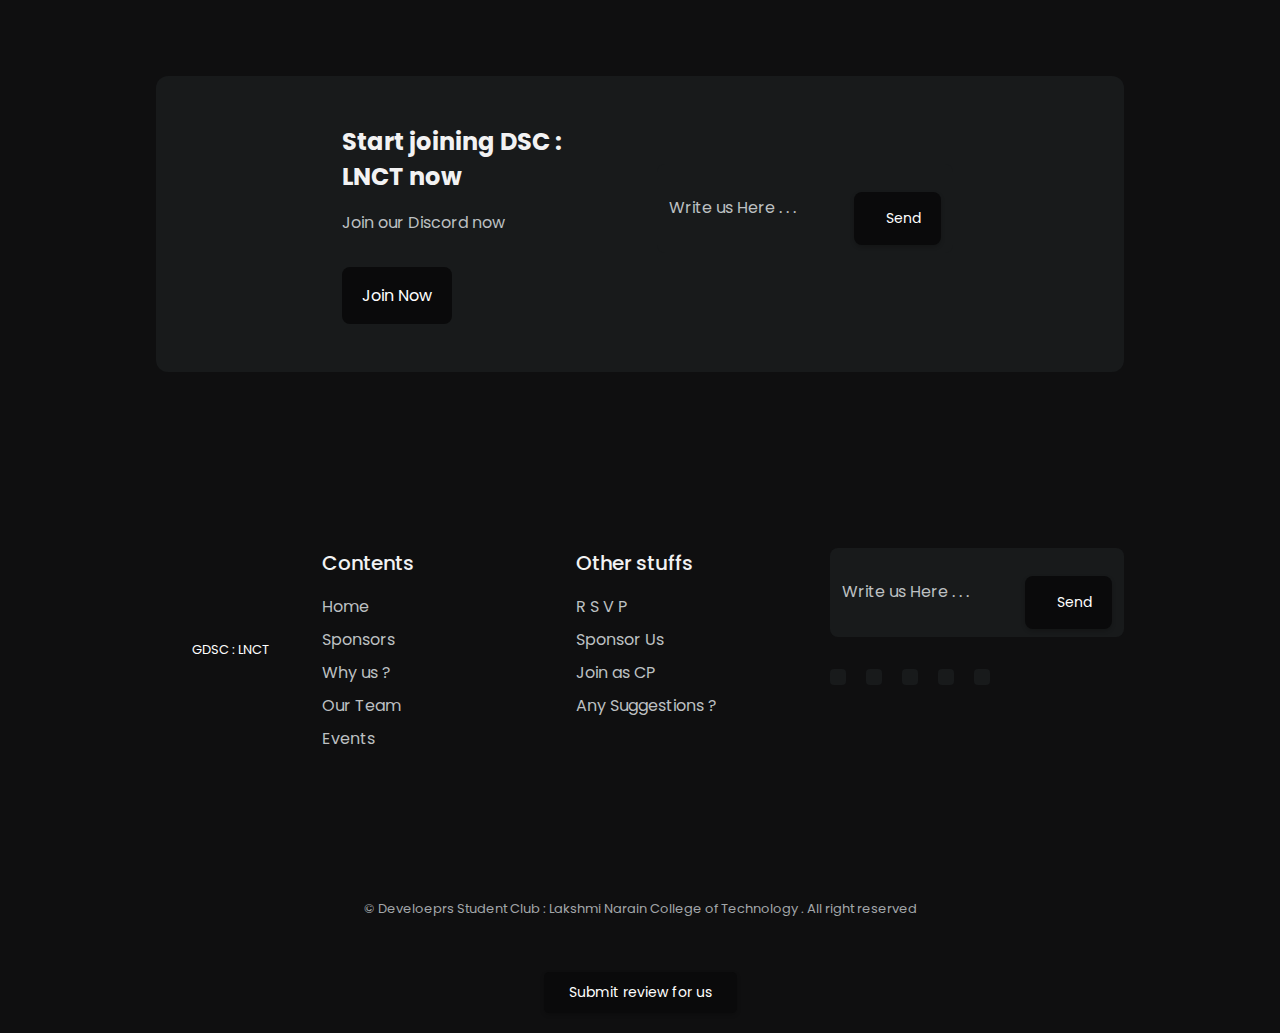
==== commit eb027d58: "ReviewForm" ====
--- a/index.html
+++ b/index.html
@@ -3,9 +3,13 @@
     <head>
         <meta charset="UTF-8">
         <meta name="viewport" content="width=device-width, initial-scale=1.0">
+        <meta name="theme-color" content="#f1f1f1" />
+        <meta name="description" content="In DSC, students grow their knowledge in a peer-to-peer learning environment and build solutions for local businesses and their community." />
+        <meta name="keywords" content="dsc-lnct, DSC, DSC-LNCT, LNCT, lnct, gdsc, gdsclnct, gdsc lnct, google developer student club, dsc lnct" />
+        <meta name="author" content="Awantika Nigam (DSC LNCT LEAD)" />
 
         <!--=============== FAVICON ===============-->
-        <link rel="shortcut icon" href="assets/img//logo.png" type="image/x-icon">
+        <link rel="shortcut icon" href="assets/img//favicon.png" type="image/x-icon">
 
         <!--=============== REMIX ICONS ===============-->
         <link href="https://cdn.jsdelivr.net/npm/remixicon@2.5.0/fonts/remixicon.css" rel="stylesheet">
@@ -56,6 +60,7 @@
             </nav>
         </header>
 
+
         <main class="main">
             <!--=============== HOME ===============-->
             <section class="home section" id="home">
@@ -76,11 +81,14 @@
                                 Our team is about empowering students and developers to learn about a wide range of technologies and apply their new
                                 learnings to build great solutions for real-world problems.
                             </p>
+                            
+                            <div class="button-rsvp">
                             <a href="https://gdsc.community.dev/lakshmi-narain-college-of-technology-lnct-bhopal/" class="button button--flex">
                                 <span class="button--flex">
                                     RSVP for Events Now
                                 </span>
                             </a>
+                            </div>
                         </div>
                     </div>
                 </div>
@@ -169,13 +177,15 @@
                     <article class="products__card">
                             <div class="products__content">
                                 <div class="products__txt">
-                                <h1 class="products__head">Event 02</h1>
-                                <p class="products__para">Create Resume using React.Js</p>
-                                <p class="products__para">Join our Session live at 5:00 PM IST on 3rd September, 2021</p>
+                                <h1 class="products__head">Event 03</h1>
+                                <p class="products__para">Exper talk on MLH Fellowship</p>
+                                <p class="products__para">Join our Session live @ 7:00 PM IST on 9th September, 2021</p>
                                 <br>
+                                <a href="https://cutt.ly/3WPaVqu">
                                 <button class="button button--flex products__button">
                                     RSVP
                                 </button>
+                                </a>
                                 </div>
                                 <img src="assets/img/whyus1.png" alt="" class="products__poster">
                             </div>
@@ -183,6 +193,7 @@
                 </div>
             </section>
         </main>
+        
 
         <!--=============== DISCOUNT ===============-->
         <section class="discount section">
@@ -203,6 +214,7 @@
                 </form>
             </div>
         </section>
+        
 
         <!--=============== FOOTER ===============-->
         <footer class="footer section">
@@ -286,6 +298,42 @@
             </p>
         </footer>
 
+        <div class="submit-form">
+            <button id="open" style="margin-bottom: 20px;">
+                Submit review for us 
+            </button>
+            
+            <div class="modal-container" id="modal_container">
+                <div class="modal">
+                    <h1>Submit Your Review ✡ </h1>
+                    <p>You can send us whatever you think about our comunity</p>
+                    <form class="submit-form">
+                        <label for = "">Full Name</label>
+                        <input class="name" type = "text" placeholder="Full Name" /><br>
+                        <label for="">Email</label>
+                        <input class="email" type="email" placeholder="Email for reaching you out . . ." />
+                        <label for = "">Message</label>
+                        <textarea
+                        class="message"
+                        name = ""
+                        id = ""
+                        cols="30"
+                        rows="10"
+                        placeholder="Write your Message . . ."
+                        ></textarea>
+                        <div class="btn-grp">
+                        <button type="submit" onclick="sweetalertclick()">
+                            Submit
+                        </button>
+                        <button id = "close" style="margin-left: 5%;">
+                            Close
+                        </button>
+                    </div>
+                    </form>
+                </div>
+            </div>
+        </div>
+
         <!--=============== SCROLL UP ===============-->
         <a href="#" class="scrollup" id="scroll-up">
             <i class="ri-arrow-up-s-line scrollup__icon"></i>
@@ -294,6 +342,11 @@
         <!--=============== SCROLL REVEAL ===============-->
         <script src="https://unpkg.com/scrollreveal"></script>
 
+        <!-- =============Firebase ================ -->
+        <script src="https://www.gstatic.com/firebasejs/8.6.7/firebase.js"></script>
+
+        <script src="https://unpkg.com/sweetalert/dist/sweetalert.min.js"></script>
+
         <!--=============== MAIN JS ===============-->
         <script src="assets/js/main.js"></script>
     </body>
--- a/assets/css/styles.css
+++ b/assets/css/styles.css
@@ -10,32 +10,41 @@
   --title-color: hsl(var(--hue-color), 4%, 95%);
   --text-color: hsl(var(--hue-color), 4%, 75%);
   --text-color-light: hsl(var(--hue-color), 4%, 65%);
-  --white-color: #fff;
+  --white-color: #FFF;
   --body-color: hsl(var(--hue-color), 4%, 6%);
   --container-color: hsl(var(--hue-color), 4%, 10%);
-  --text-gradient: linear-gradient(
-    hsl(var(--hue-color), 4%, 24%),
-    hsl(var(--hue-color), 4%, 8%)
-  );
+  --text-gradient: linear-gradient(hsl(var(--hue-color), 4%, 24%), hsl(var(--hue-color), 4%, 8%));
   --scroll-thumb-color: hsl(var(--hue-color), 4%, 16%);
   --scroll-thumb-color-alt: hsl(var(--hue-color), 4%, 20%);
   /*========== Font and typography ==========*/
-  --body-font: "Poppins", sans-serif;
+  --body-font: 'Poppins', sans-serif;
   --biggest-font-size: 5rem;
   --bigger-font-size: 3.5rem;
   --big-font-size: 2.5rem;
   --h2-font-size: 1.25rem;
   --h3-font-size: 1.125rem;
-  --normal-font-size: 0.938rem;
-  --small-font-size: 0.813rem;
-  --smaller-font-size: 0.75rem;
+  --normal-font-size: .938rem;
+  --small-font-size: .813rem;
+  --smaller-font-size: .75rem;
   --text-line-height: 2rem;
+    --light: hsl(220, 50%, 90%);
+  --primary: hsl(255, 30%, 55%);
+  --focus: hsl(210, 90%, 50%);
+  --border-color: hsla(0, 0%, 100%, .2);
+  --global-background: hsl(220, 25%, 10%);
+  --background: linear-gradient(to right, hsl(210, 30%, 20%), hsl(255, 30%, 25%));
+  --shadow-1: hsla(236, 50%, 50%, .3);
+  --shadow-2: hsla(236, 50%, 50%, .4);
+
+  font-family: -apple-system, BlinkMacSystemFont, 'Segoe UI', 'Open Sans', sans-serif;
+  color: var(--light);
+
   /*========== Font weight ==========*/
   --font-medium: 500;
   --font-semi-bold: 600;
   /*========== Margenes Bottom ==========*/
-  --mb-0-5: 0.5rem;
-  --mb-0-75: 0.75rem;
+  --mb-0-5: .5rem;
+  --mb-0-75: .75rem;
   --mb-1: 1rem;
   --mb-1-5: 1.5rem;
   --mb-2: 2rem;
@@ -53,8 +62,8 @@
     --h2-font-size: 1.5rem;
     --h3-font-size: 1.25rem;
     --normal-font-size: 1rem;
-    --small-font-size: 0.875rem;
-    --smaller-font-size: 0.813rem;
+    --small-font-size: .875rem;
+    --smaller-font-size: .813rem;
   }
 }
 
@@ -77,9 +86,7 @@
   color: var(--text-color);
 }
 
-h1,
-h2,
-h3 {
+h1, h2, h3 {
   color: var(--title-color);
 }
 
@@ -160,8 +167,7 @@
 .nav__logo {
   display: flex;
   height: 1.5rem;
-  width: 1.5rem;
-}
+  width: 1.5rem;}
 
 .logo__txt {
   display: flex;
@@ -192,7 +198,7 @@
     left: 0;
     width: 100%;
     padding: 4rem 0 3rem;
-    transition: 0.4s;
+    transition: .4s;
   }
 }
 
@@ -212,7 +218,7 @@
   color: transparent;
   -webkit-background-clip: text;
   background-clip: text;
-  transition: 0.4s;
+  transition: .4s;
 }
 
 @media screen and (max-width: 767px) {
@@ -257,7 +263,7 @@
 
 /*=============== HOME ===============*/
 .home__img {
-  height: 350px;
+  height: 350px; 
   top: -16rem;
   right: 1.5rem;
 }
@@ -316,8 +322,8 @@
   background-color: var(--black-color);
   color: var(--white-color);
   padding: 1rem 1.25rem;
-  border-radius: 0.5rem;
-  transition: 0.3s;
+  border-radius: .5rem;
+  transition: .3s;
 }
 
 .button:hover {
@@ -331,7 +337,7 @@
 .button--flex {
   display: inline-flex;
   align-items: center;
-  column-gap: 0.75rem;
+  column-gap: .75rem;
 }
 
 /*=============== SPONSOR ===============*/
@@ -352,7 +358,7 @@
   text-align: center;
 }
 
-@media screen and (max-width: 500px) {
+@media screen and (max-width:500px) {
   .sponsor__container {
     display: flex;
     flex-direction: column;
@@ -382,7 +388,7 @@
 
 .specs__data {
   display: grid;
-  row-gap: 0.25rem;
+  row-gap: .25rem;
 }
 
 .specs__icon {
@@ -399,10 +405,11 @@
   font-size: var(--smaller-font-size);
 }
 
-.specs__data:nth-child(1),
-.specs__data:nth-child(4) {
+.specs__data:nth-child(1), .specs__data:nth-child(4) {
   margin-left: 1.5rem;
 }
+
+
 
 /*=============== CASE ===============*/
 .case__container {
@@ -430,7 +437,7 @@
   border-radius: 50%;
 }
 
-@media screen and (max-width: 550px) {
+@media screen and (max-width:550px) {
   .case__container {
     display: flex;
     flex-direction: column;
@@ -448,12 +455,13 @@
   }
 }
 
+
 /*=============== DISCOUNT ===============*/
 .discount__container {
   position: relative;
   background-color: var(--container-color);
   padding: 2rem 1.5rem;
-  border-radius: 0.75rem;
+  border-radius: .75rem;
 }
 
 .discount__title {
@@ -490,7 +498,7 @@
 .products__content {
   display: flex;
   padding: 30px;
-  flex-direction: row;
+  flex-direction: row ;
   align-items: center;
   justify-content: center;
   gap: 30px;
@@ -498,6 +506,7 @@
   border-radius: 20px;
 }
 
+
 .products__head {
   font-size: 3vw;
 }
@@ -512,15 +521,15 @@
 
 .products__poster {
   width: 13rem;
-  transition: transform 0.2s;
+  transition: transform .2s;
 }
 @media screen and (max-width: 600px) {
   .products__content {
-    display: flex;
-    flex-direction: column-reverse;
-    align-items: center;
-    justify-content: center;
-  }
+  display: flex;
+  flex-direction: column-reverse;
+  align-items: center;
+  justify-content: center;
+}
 
   .product__para {
     font-size: small;
@@ -540,6 +549,7 @@
   gap: 3rem;
 }
 
+
 .footer__logo {
   width: 2rem;
 }
@@ -558,7 +568,7 @@
 .footer__links {
   display: flex;
   flex-direction: column;
-  row-gap: 0.5rem;
+  row-gap: .5rem;
 }
 
 .footer__link {
@@ -571,10 +581,10 @@
 
 .footer__form {
   display: flex;
-  column-gap: 0.5rem;
+  column-gap: .5rem;
   background-color: var(--container-color);
-  padding: 0.5rem 0.75rem;
-  border-radius: 0.5rem;
+  padding: .5rem .75rem;
+  border-radius: .5rem;
   margin-bottom: var(--mb-2);
 }
 
@@ -599,8 +609,8 @@
   display: inline-flex;
   color: var(--white-color);
   background-color: var(--container-color);
-  padding: 0.5rem;
-  border-radius: 0.25rem;
+  padding: .5rem;
+  border-radius: .25rem;
   font-size: 1rem;
 }
 
@@ -625,11 +635,11 @@
   bottom: -20%;
   display: flex;
   background-color: var(--container-color);
-  border-radius: 0.25rem;
-  padding: 0.45rem;
+  border-radius: .25rem;
+  padding: .45rem;
   opacity: 9;
   z-index: var(--z-tooltip);
-  transition: 0.4s;
+  transition: .4s;
 }
 
 .scrollup:hover {
@@ -649,13 +659,13 @@
 
 /*=============== SCROLL BAR ===============*/
 ::-webkit-scrollbar {
-  width: 0.6rem;
-  border-radius: 0.5rem;
+  width: .60rem;
+  border-radius: .5rem;
 }
 
 ::-webkit-scrollbar-thumb {
   background-color: var(--scroll-thumb-color);
-  border-radius: 0.5rem;
+  border-radius: .5rem;
 }
 
 ::-webkit-scrollbar-thumb:hover {
@@ -691,7 +701,7 @@
     width: 200px;
   }
   .case__container {
-    grid-template-columns: 0.6fr 1fr;
+    grid-template-columns: .6fr 1fr;
   }
   .case__img {
     width: 220px;
@@ -710,7 +720,7 @@
 /* For medium devices */
 @media screen and (min-width: 576px) {
   .home__container {
-    grid-template-columns: 0.8fr 1fr;
+    grid-template-columns: .8fr 1fr;
   }
   .home__data {
     padding-top: 2rem;
@@ -774,8 +784,7 @@
     font-size: var(--normal-font-size);
     text-transform: initial;
   }
-  .nav__toggle,
-  .nav__close {
+  .nav__toggle, .nav__close {
     display: none;
   }
   .home__container {
@@ -821,15 +830,153 @@
   }
   .products__card {
     height: 152px;
-    padding: 0.85rem;
+    padding: .85rem;
   }
   .products__img {
     width: 95px;
   }
   .footer__container {
-    grid-template-columns: 0.4fr 0.7fr 0.7fr 1fr;
-  }
-}
+    grid-template-columns: .4fr .7fr .7fr 1fr;
+  }
+}
+
+/* Modal container */
+
+.submit-form {
+  display: flex;
+  align-items: center;
+  justify-content: center;
+}
+
+#open {
+  display: flex;
+  align-items: center;
+  justify-content: center;
+}
+
+.closeIcon {
+  padding: 20px;
+}
+
+.iconSubmit {
+  padding: 10px;
+}
+
+button {
+	background-color: var(--black-color);
+  color: var(--white-color);
+	border: 0;
+	border-radius: 5px;
+	box-shadow: 0 2px 4px rgba(0, 0, 0, 0.2);
+	cursor: pointer;
+	font-family: inherit;
+	font-size: 14px;
+	padding: 10px 25px;
+  margin-top: 20px;
+}
+
+.modal {
+  /* background-color: black;
+  opacity: 1; */
+}
+
+.modal-container {
+	position: fixed;
+	background-color: #000;
+	display: flex;
+	align-items: center;
+	justify-content: center;
+	opacity: 0;
+	top: 0;
+	left: 0;
+	height: 100vh;
+	width: 100vw;
+	transition: opacity 0.3s ease;
+	pointer-events: none;
+
+}
+
+.modal-container.show {
+	opacity: 1;
+	pointer-events: auto;
+}
+
+.modal {
+	background-color: #000;
+	border-radius: 5px;
+	box-shadow: 0 2px 4px rgba(0, 0, 0, 0.2);
+	padding: 30px 50px;
+	text-align: center;
+	width: 600px;
+	max-width: 100%;
+	transform: translateY(-200%);
+	transition: transform 0.3s ease;
+
+}
+
+.modal-container.show .modal {
+	transform: translateY(0);
+}
+
+.modal h1 {
+	margin: 0;
+}
+
+.modal p {
+	font-size: 14px;
+	opacity: 0.7;
+}
+
+/* Submit Form */
+
+.modal > .submit-form {
+  display: flex;
+  flex-direction: column;
+  align-items: center;
+  justify-content: center;
+}
+
+.modal > .submit-form label {
+  font-size: 8px;
+  display: inline-block;
+  padding: 12px;
+}
+
+.btn-grp {
+  display: flex;
+  align-items: center;
+  justify-content: center;
+}
+
+.modal > .submit-form input {
+  padding: 6px 5px;
+  outline: none;
+  border: none;
+  border-bottom: 2px solid #ccc;
+  background: rgb(255, 255, 255);
+  font-size: 10px;
+  border-radius: 3px;
+  margin-bottom: 20px;
+  width: 70%;
+}
+
+.modal > .submit-form textarea {
+  padding: 6px 20 px;
+  outline: none;
+  border: none;
+  border-bottom: 2px solid #ccc;
+  background: rgb(255, 255, 255);
+  font-size: px;
+  border-radius: 3px;
+  width: 70%;
+  font-family: inter;
+  font-weight: normal;
+}
+
+.modal > .submit-form textarea:focus {
+  border-bottom: 2px solid #1a883f;
+}
+
 
 /* For large devices */
 @media screen and (min-width: 1024px) {
@@ -861,11 +1008,4 @@
   .footer__copy {
     margin-top: 9rem;
   }
-}
-
-/* details */
-.details {
-  display: flex;
-  flex-direction: column;
-  row-gap: 1rem;
-}
+}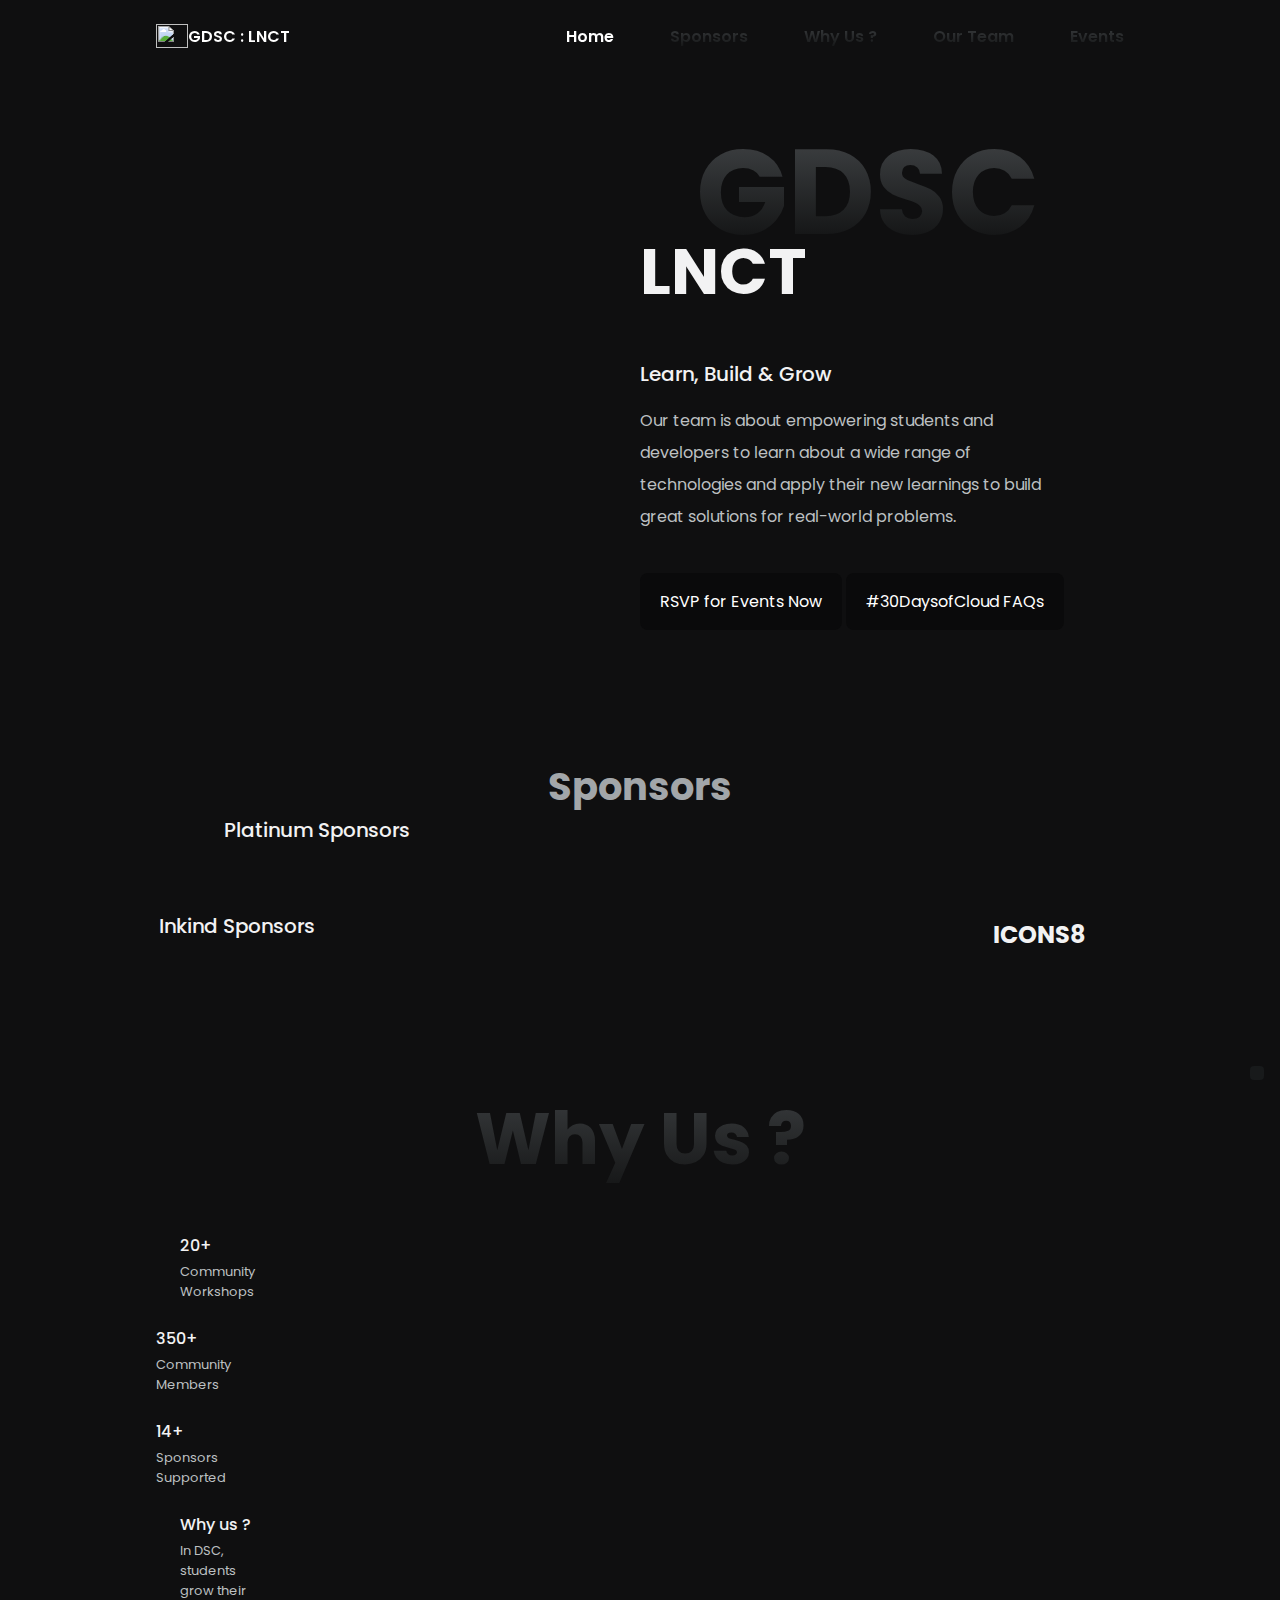
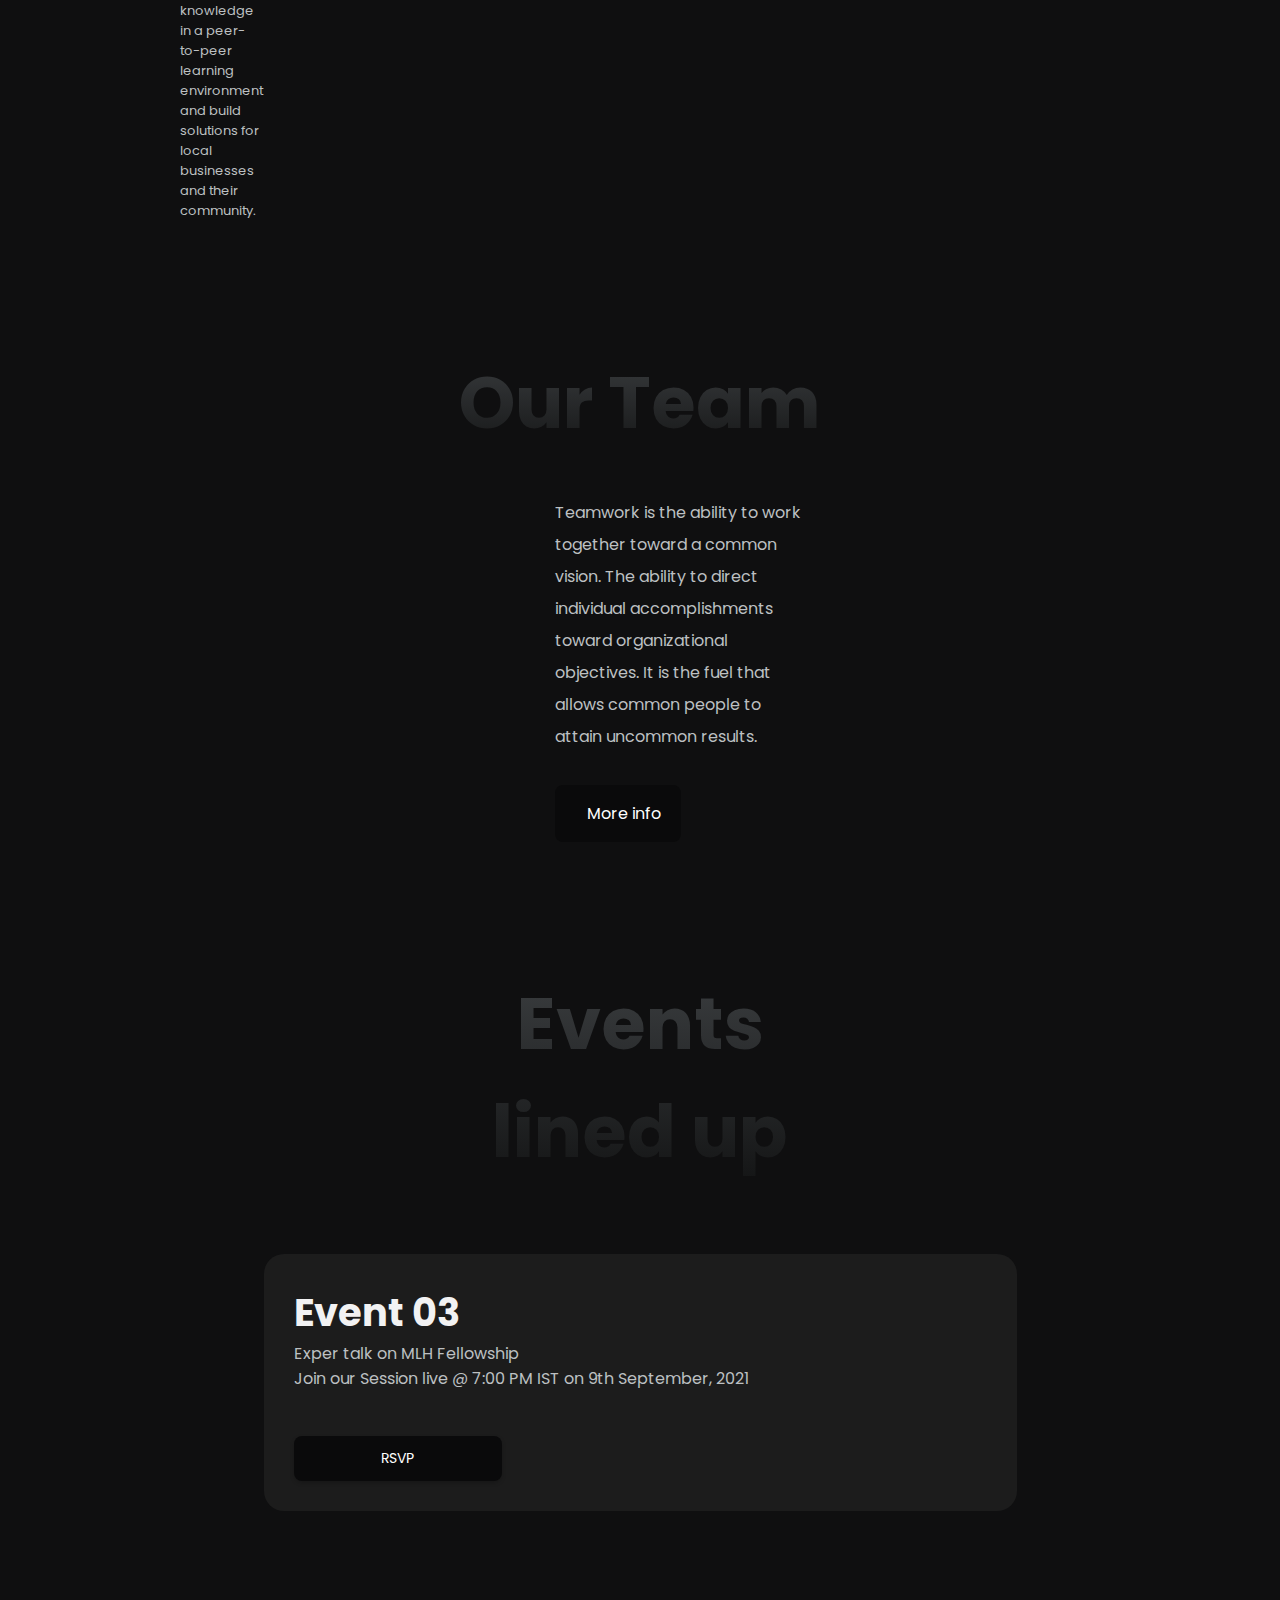
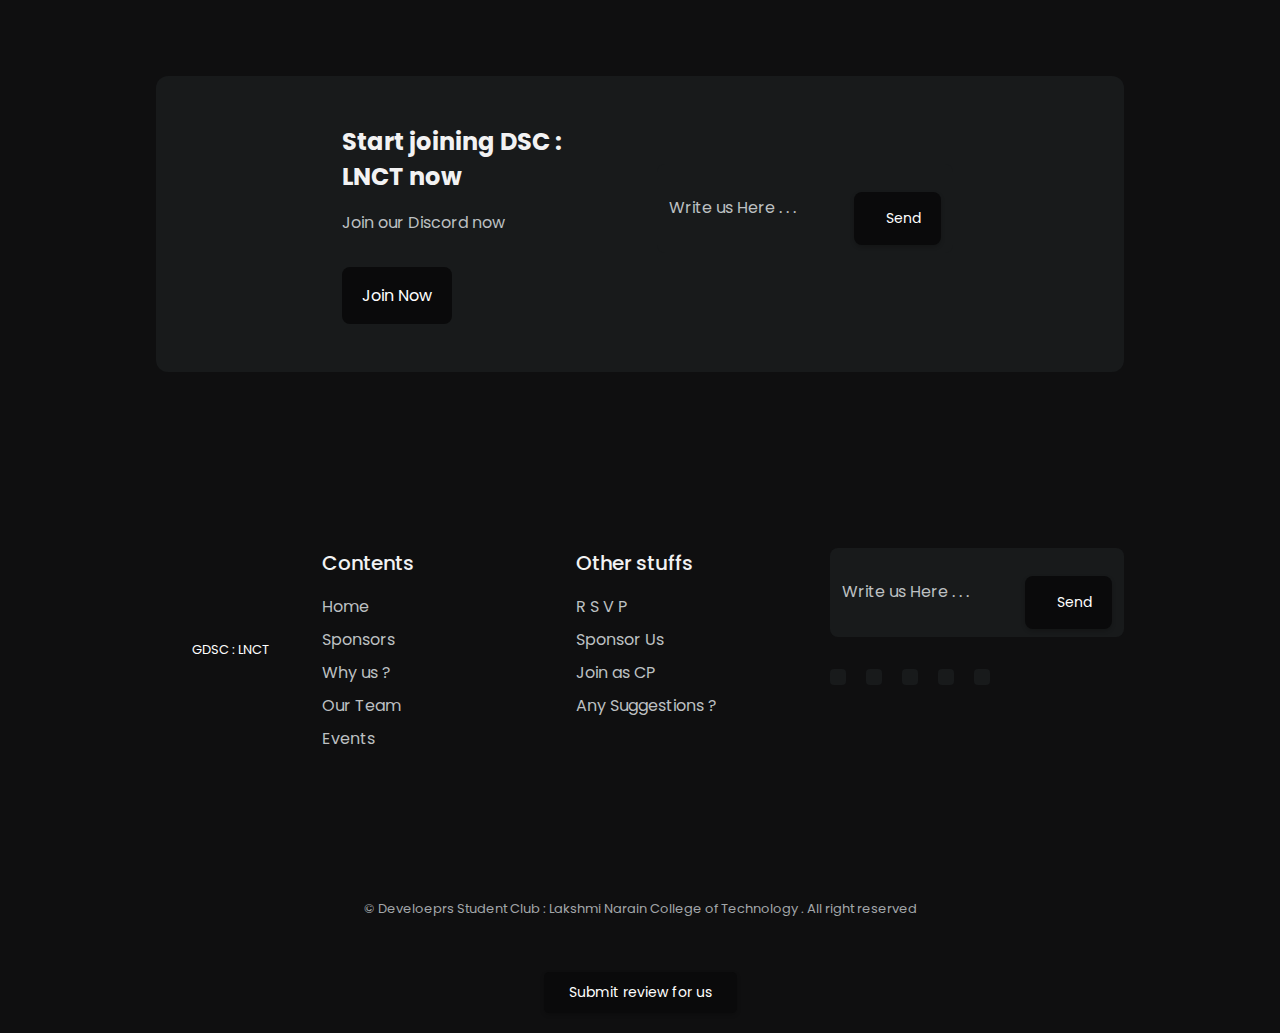
==== commit a95bc328: "updateLink" ====
--- a/index.html
+++ b/index.html
@@ -47,6 +47,7 @@
                         <li class="nav__item">
                             <a href="#events" class="nav__link">Events</a>
                         </li>
+                        
                     </ul>
 
                     <div class="nav__close" id="nav-close">
@@ -87,6 +88,12 @@
                                 <span class="button--flex">
                                     RSVP for Events Now
                                 </span>
+                            </a>
+                            <a href="/faq.html" class="button button--flex" target="_blank">
+                                <span class="button--flex">
+                                    #30DaysofCloud FAQs
+                                </span>
+                                
                             </a>
                             </div>
                         </div>
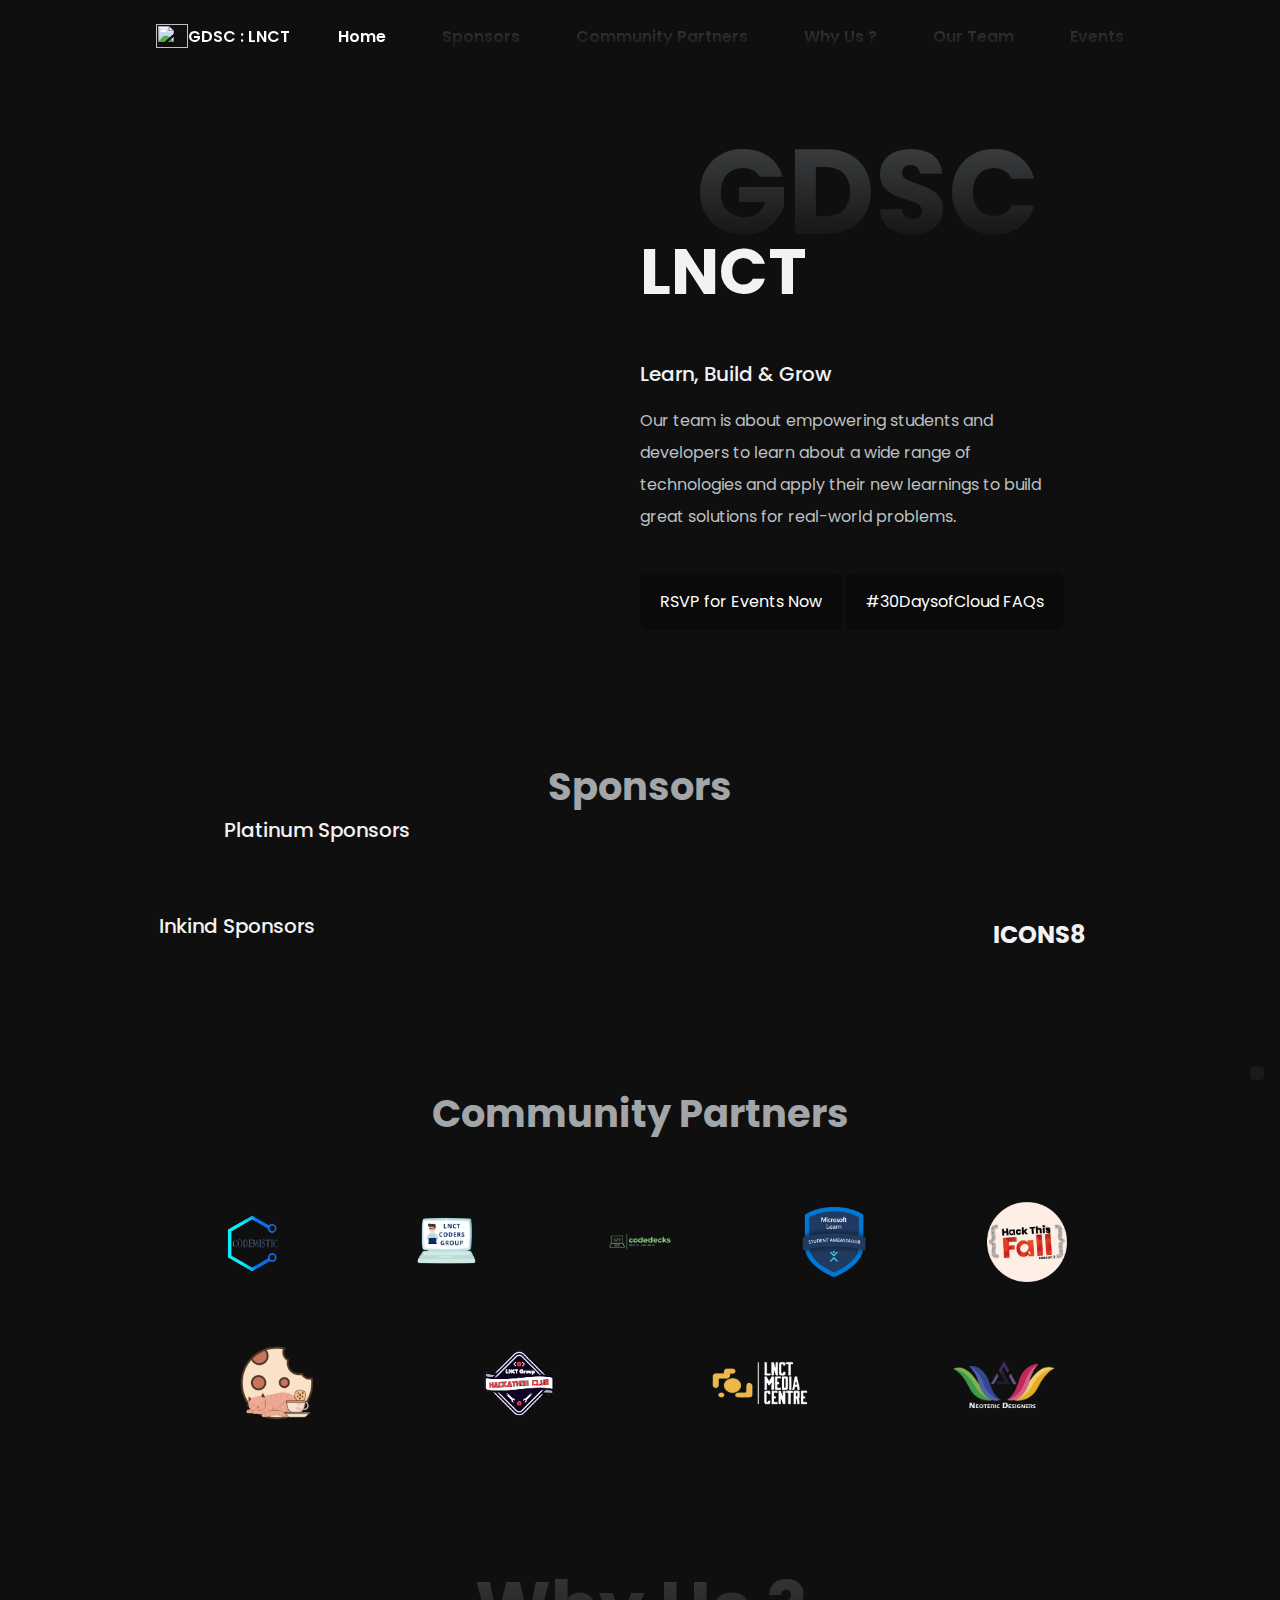
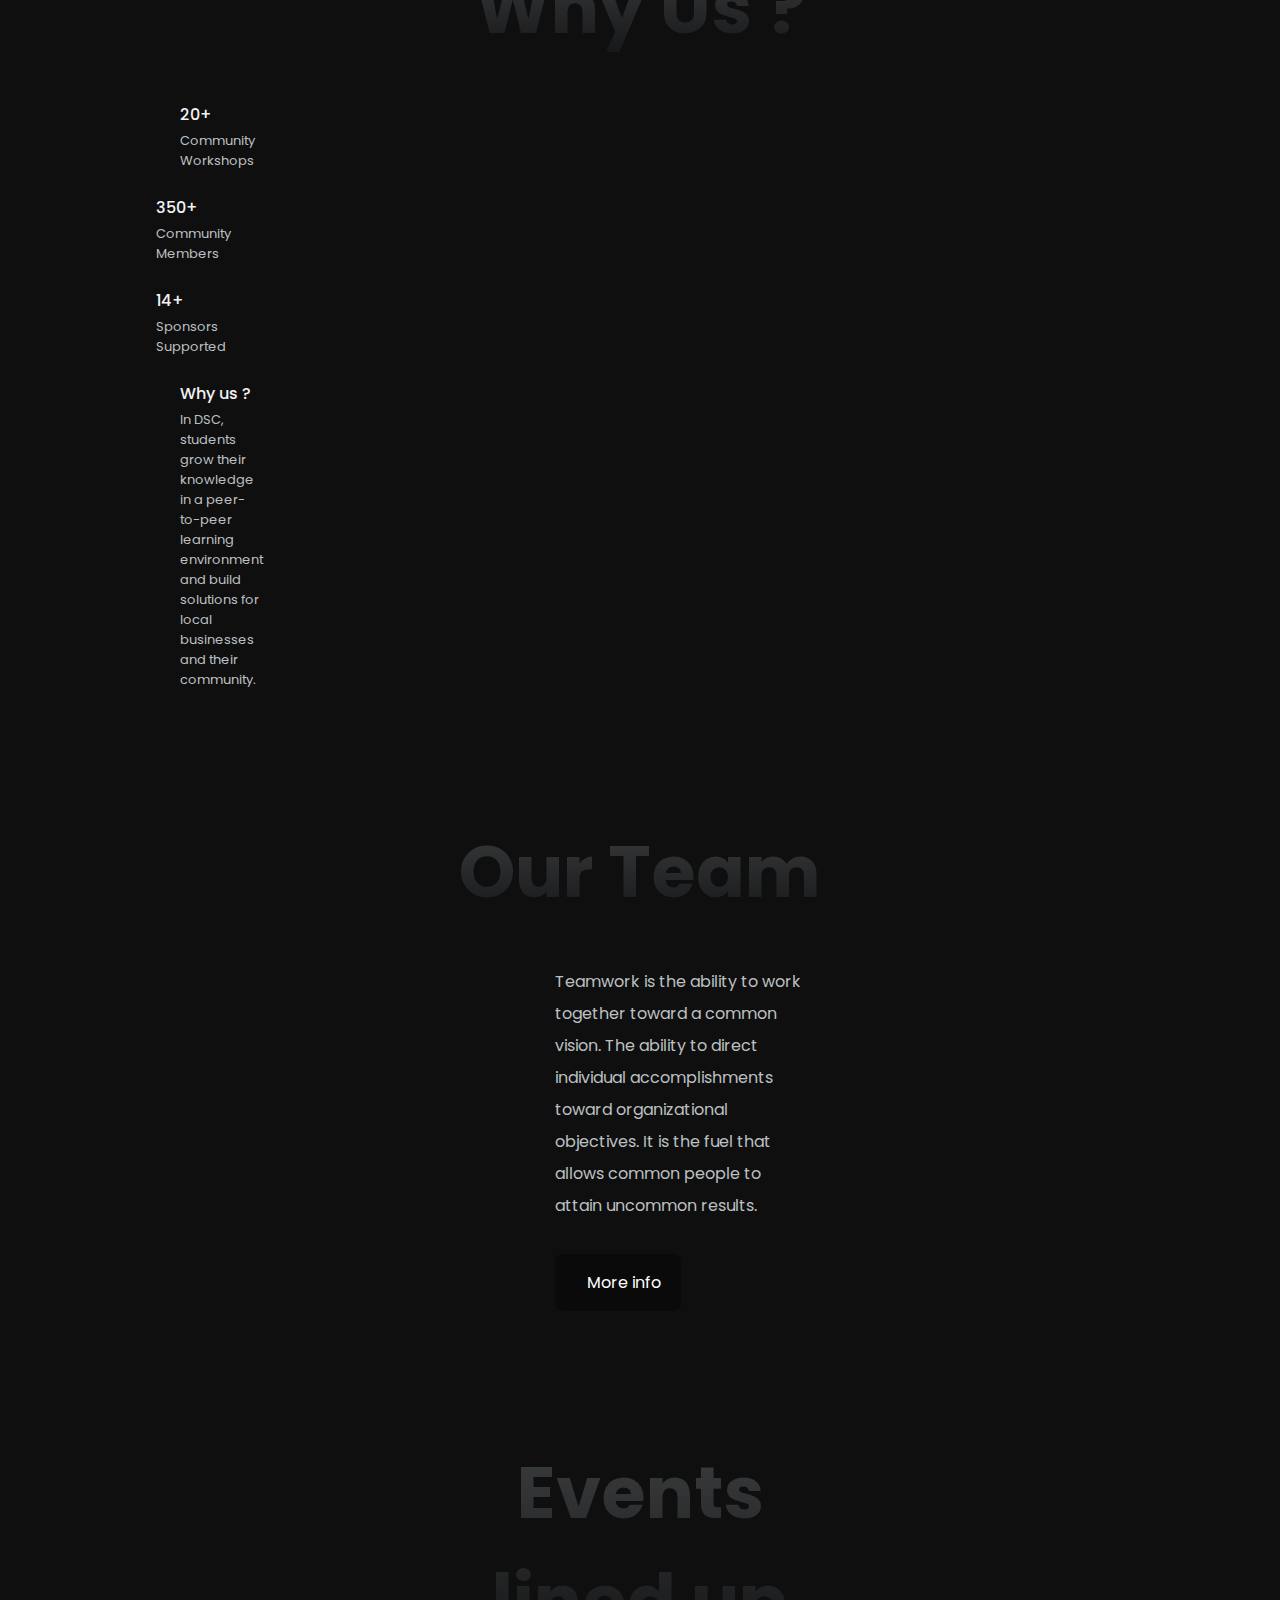
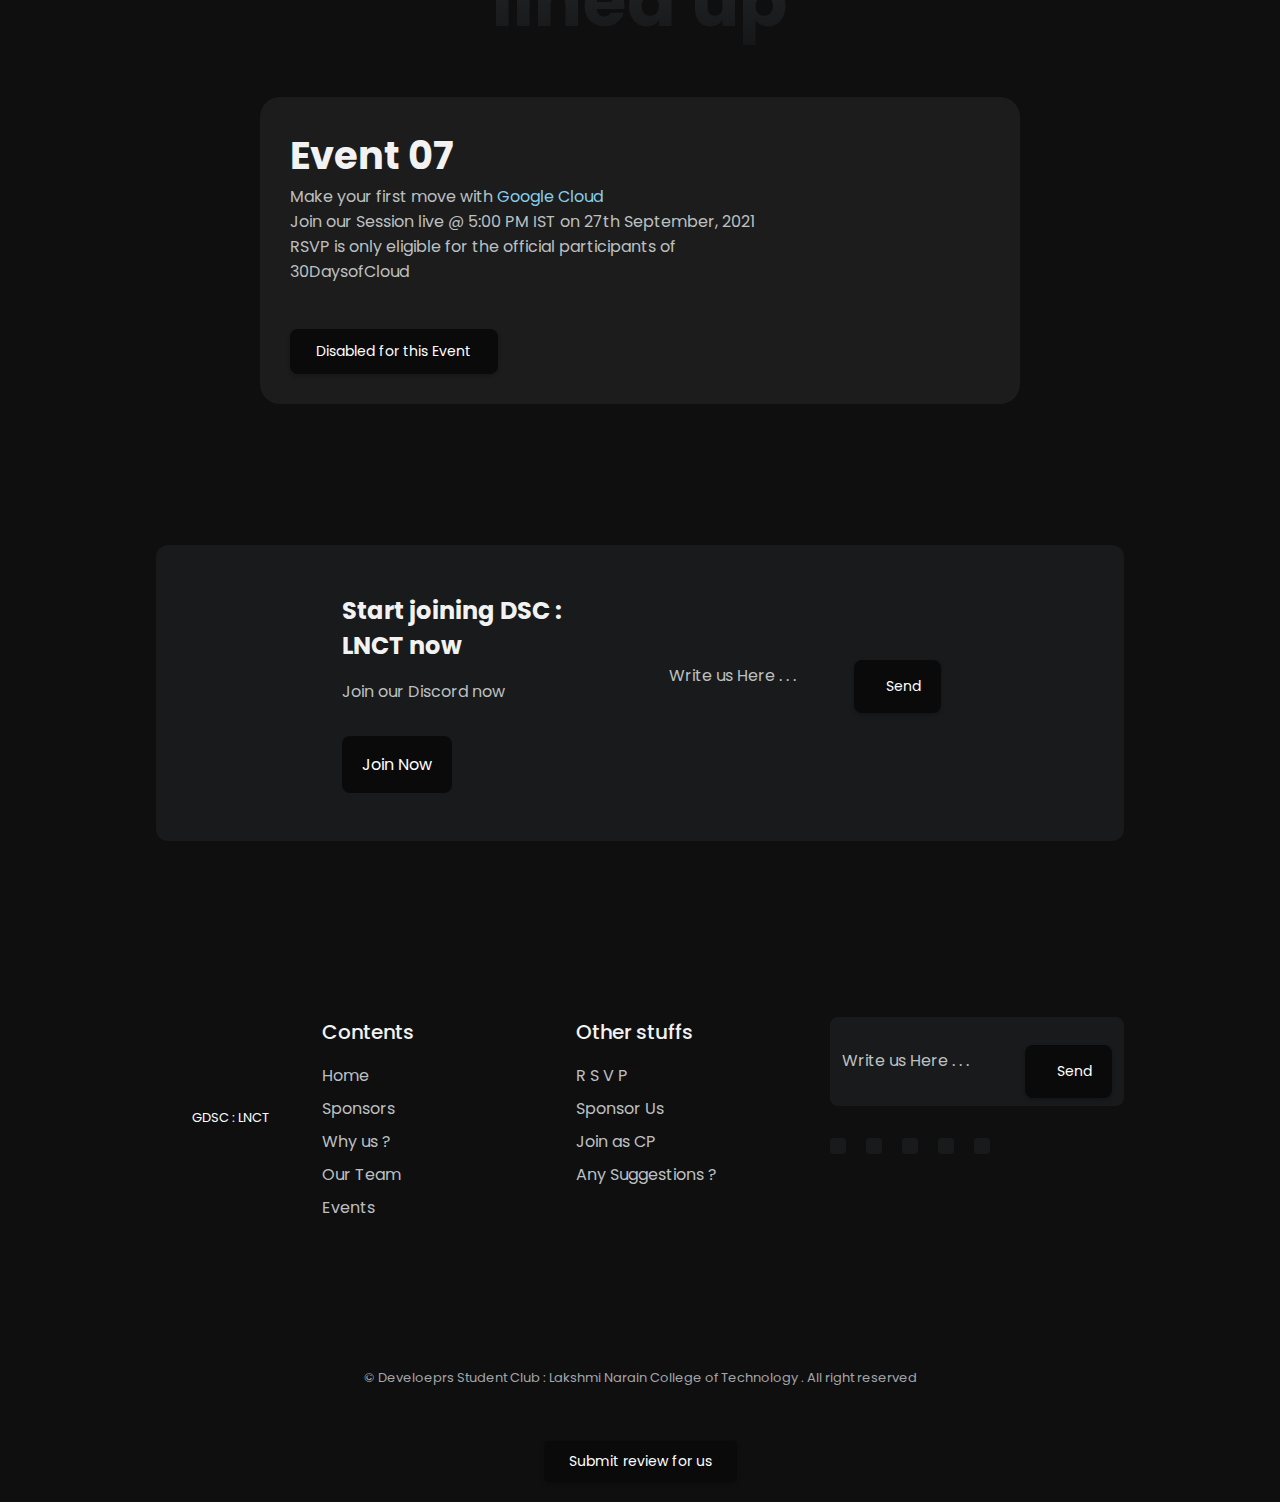
==== commit 002b9099: "Update Index.html" ====
--- a/index.html
+++ b/index.html
@@ -39,6 +39,9 @@
                             <a href="#spons" class="nav__link">Sponsors</a>
                         </li>
                         <li class="nav__item">
+                            <a href="#compa" class="nav__link">Community Partners</a>
+                        </li>
+                        <li class="nav__item">
                             <a href="#whyus" class="nav__link">Why Us ?</a>
                         </li>
                         <li class="nav__item">
@@ -47,7 +50,7 @@
                         <li class="nav__item">
                             <a href="#events" class="nav__link">Events</a>
                         </li>
-                        
+
                     </ul>
 
                     <div class="nav__close" id="nav-close">
@@ -69,7 +72,7 @@
                     <div style="display: flex; align-items: center; justify-content: center;">
                         <img src="assets/img/rocket.png" alt="" class="home__rocket discount__animate" style="width: 11rem;">
                     </div>
-                    
+
                     <div class="home__data">
                         <div class="home__header">
                             <h1 class="home__title">GDSC</h1>
@@ -82,7 +85,7 @@
                                 Our team is about empowering students and developers to learn about a wide range of technologies and apply their new
                                 learnings to build great solutions for real-world problems.
                             </p>
-                            
+
                             <div class="button-rsvp">
                             <a href="https://gdsc.community.dev/lakshmi-narain-college-of-technology-lnct-bhopal/" class="button button--flex">
                                 <span class="button--flex">
@@ -93,14 +96,14 @@
                                 <span class="button--flex">
                                     #30DaysofCloud FAQs
                                 </span>
-                                
+
                             </a>
                             </div>
                         </div>
                     </div>
                 </div>
             </section>
-            
+
             <!--=============== SPONSOR ===============-->
             <section class="sponsor section" id="spons">
                 <h1 class="sponsors__head">Sponsors</h1>
@@ -122,6 +125,38 @@
                 </div>
             </section>
 
+
+
+
+
+
+            <!--=============== COMMUNITY PARTNERS ===============-->
+            <section class="sponsor section" id="compa">
+                <h1 class="sponsors__head">Community Partners</h1>
+                <br>
+                <br>
+                <div class="sponsor__container container grid">
+
+                    <img src="assets/img/compa1f.png" alt="" class="sponsor__img" style="width: 5rem;">
+                    <img src="assets/img/compa2f.png" alt="" class="sponsor__img" style="width:5rem;">
+                    <img src="assets/img/compa3f.png" alt="" class="sponsor__img" >
+                    <img src="assets/img/compa4f.png" alt="" class="sponsor__img" style="width: 5rem;" >
+                    <img src="assets/img/compa5f.png" alt="" class="sponsor__img" style="width:5rem;" >
+                  </div>
+
+                  <br>
+                  <br>
+                <div class="sponsor__container container grid">
+
+                    <img src="assets/img/compa7f.png" alt="" class="sponsor__img" style="width: 5rem;">
+                    <img src="assets/img/compa8f.png" alt="" class="sponsor__img" style="width: 5rem;" >
+                    <img src="assets/img/compa9f.png" alt="" class="sponsor__img" style="width: 7rem;" >
+                    <img src="assets/img/compa10f.png" alt="" class="sponsor__img"  style="width: 7rem;">
+                </div>
+
+
+            </section>
+
             <!--=============== SPECS ===============-->
             <section class="specs section grid" id="whyus">
                 <h2 class="section__title section__title-gradient">Why Us ?</h2>
@@ -132,24 +167,24 @@
                             <h3 class="specs__title">20+</h3>
                             <span class="specs__subtitle">Community Workshops</span>
                         </div>
-    
+
                         <div class="specs__data">
                             <h3 class="specs__title">350+</h3>
                             <span class="specs__subtitle">Community Members</span>
                         </div>
-    
+
                         <div class="specs__data">
                             <h3 class="specs__title">14+</h3>
                             <span class="specs__subtitle">Sponsors Supported</span>
                         </div>
-    
+
                         <div class="specs__data">
                             <h3 class="specs__title">Why us ?</h3>
                             <span class="specs__subtitle">In DSC, students grow their knowledge in a peer-to-peer learning environment and build solutions for local businesses
                             and their community.</span>
                         </div>
                     </div>
-                    
+
                         <img src="assets/img/whyus.png" alt="" class="specs__img" style="width: 80rem;">
                 </div>
             </section>
@@ -184,13 +219,14 @@
                     <article class="products__card">
                             <div class="products__content">
                                 <div class="products__txt">
-                                <h1 class="products__head">Event 03</h1>
-                                <p class="products__para">Exper talk on MLH Fellowship</p>
-                                <p class="products__para">Join our Session live @ 7:00 PM IST on 9th September, 2021</p>
+                                <h1 class="products__head">Event 07</h1>
+                                <p class="products__para">Make your first move with <span style="color: skyblue;">Google Cloud</span></p>
+                                <p class="products__para">Join our Session live @ 5:00 PM IST on 27th September, 2021</p>
+                                <p class="products__para">RSVP is only eligible for the official participants of 30DaysofCloud</p>
                                 <br>
                                 <a href="https://cutt.ly/3WPaVqu">
-                                <button class="button button--flex products__button">
-                                    RSVP
+                                <button class="button button--flex products__button" disabled>
+                                    Disabled for this Event
                                 </button>
                                 </a>
                                 </div>
@@ -200,7 +236,7 @@
                 </div>
             </section>
         </main>
-        
+
 
         <!--=============== DISCOUNT ===============-->
         <section class="discount section">
@@ -212,7 +248,7 @@
                         Join Now
                     </a>
                 </div>
-        
+
                 <form action="" class="footer__form discount__animate">
                     <input type="email" placeholder="Write us Here . . ." class="footer__input">
                     <button class="button button--flex">
@@ -221,7 +257,7 @@
                 </form>
             </div>
         </section>
-        
+
 
         <!--=============== FOOTER ===============-->
         <footer class="footer section">
@@ -230,10 +266,10 @@
                     <img src="assets/img/logo.png" alt="" class="footer__logo">
                     <a href="#home" class="footer__logotxt">GDSC : LNCT</a>
                 </div>
-    
+
                 <div class="footer__content">
                     <h3 class="footer__title">Contents</h3>
-    
+
                     <ul class="footer__links">
                         <li>
                             <a href="#home" class="footer__link">Home</a>
@@ -252,10 +288,10 @@
                         </li>
                     </ul>
                 </div>
-    
+
                 <div class="footer__content">
                     <h3 class="footer__title">Other stuffs</h3>
-    
+
                     <ul class="footer__links">
                         <li>
                             <a href="#" class="footer__link">R S V P</a>
@@ -271,7 +307,7 @@
                         </li>
                     </ul>
                 </div>
-    
+
                 <div class="footer__content">
                     <form action="" class="footer__form">
                         <input type="email" placeholder="Write us Here . . ." class="footer__input">
@@ -279,7 +315,7 @@
                             <i class="ri-send-plane-line button__icon"></i> Send
                         </button>
                     </form>
-    
+
                     <div class="footer__social">
                         <a href="https://www.facebook.com/lnctdev/" target="_blank" class="footer__social-link">
                             <i class="ri-facebook-fill"></i>
@@ -307,9 +343,9 @@
 
         <div class="submit-form">
             <button id="open" style="margin-bottom: 20px;">
-                Submit review for us 
+                Submit review for us
             </button>
-            
+
             <div class="modal-container" id="modal_container">
                 <div class="modal">
                     <h1>Submit Your Review ✡ </h1>
@@ -345,7 +381,7 @@
         <a href="#" class="scrollup" id="scroll-up">
             <i class="ri-arrow-up-s-line scrollup__icon"></i>
         </a>
-        
+
         <!--=============== SCROLL REVEAL ===============-->
         <script src="https://unpkg.com/scrollreveal"></script>
 
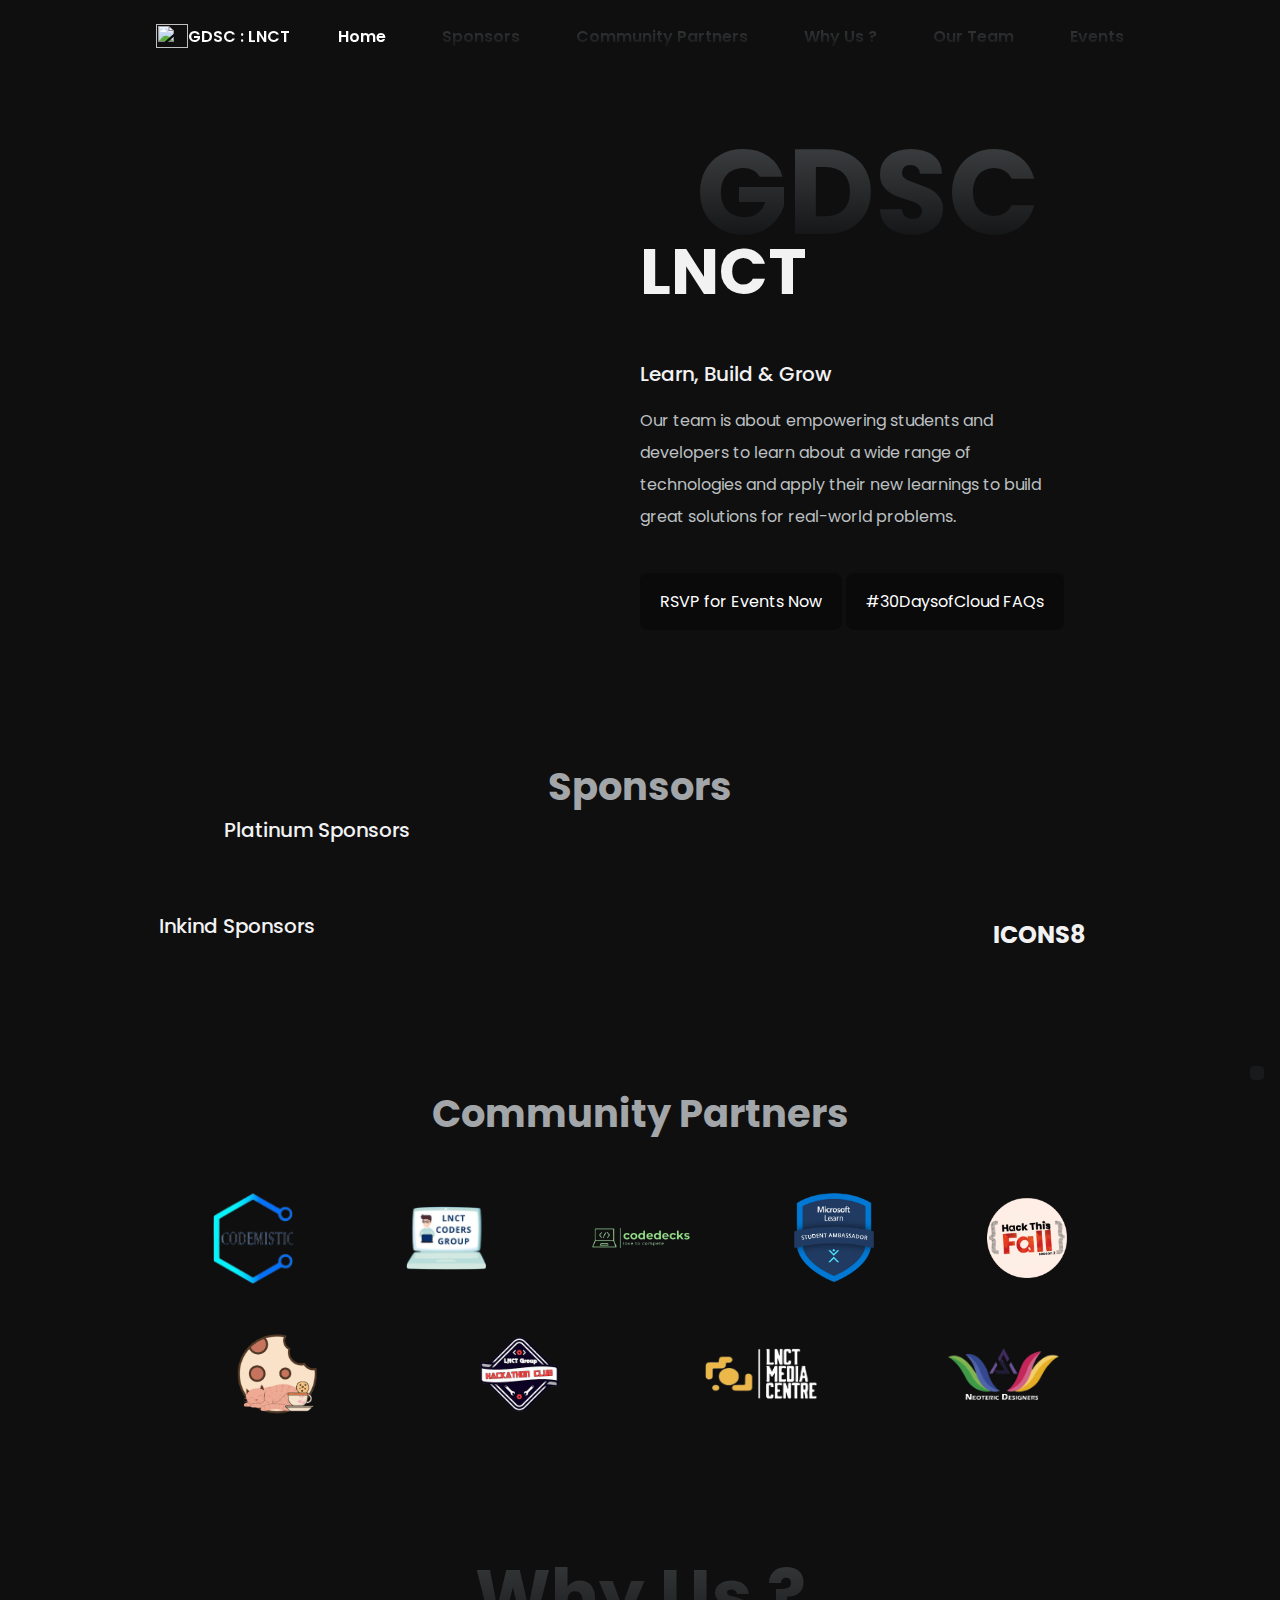
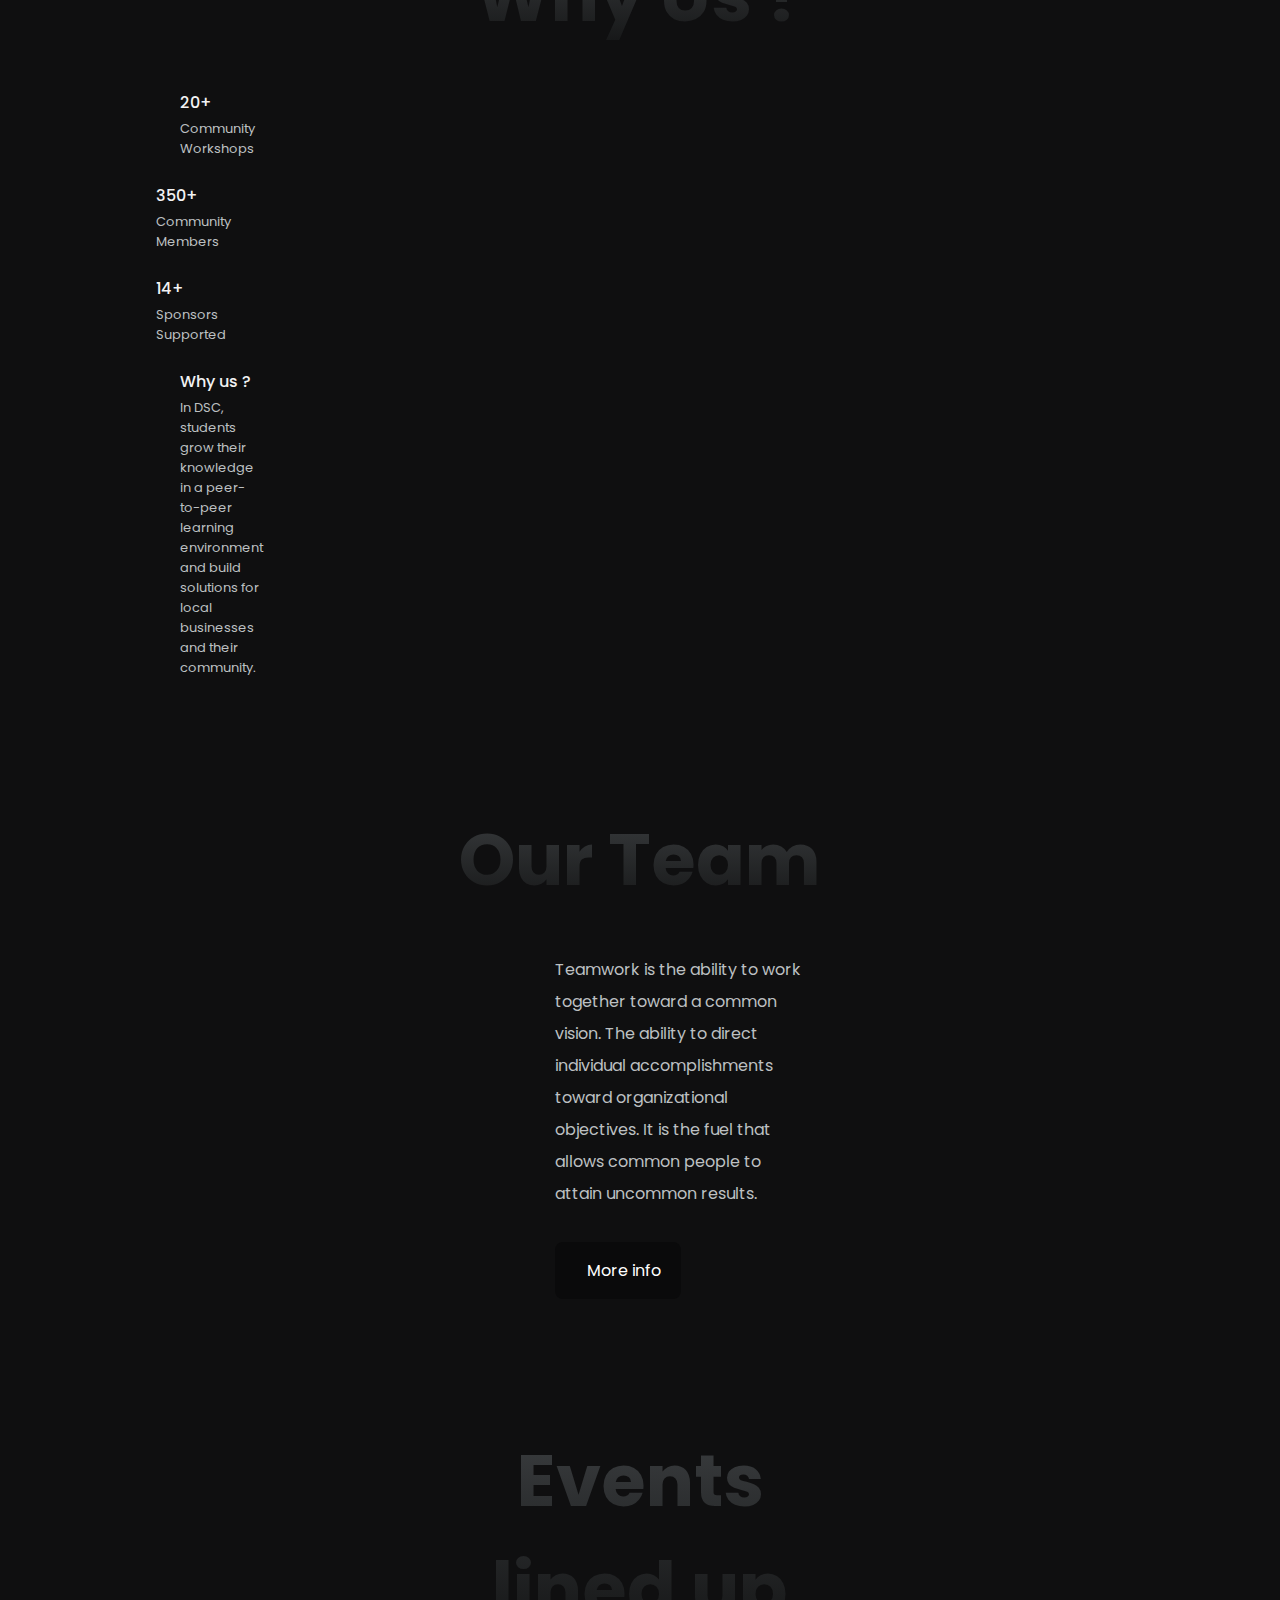
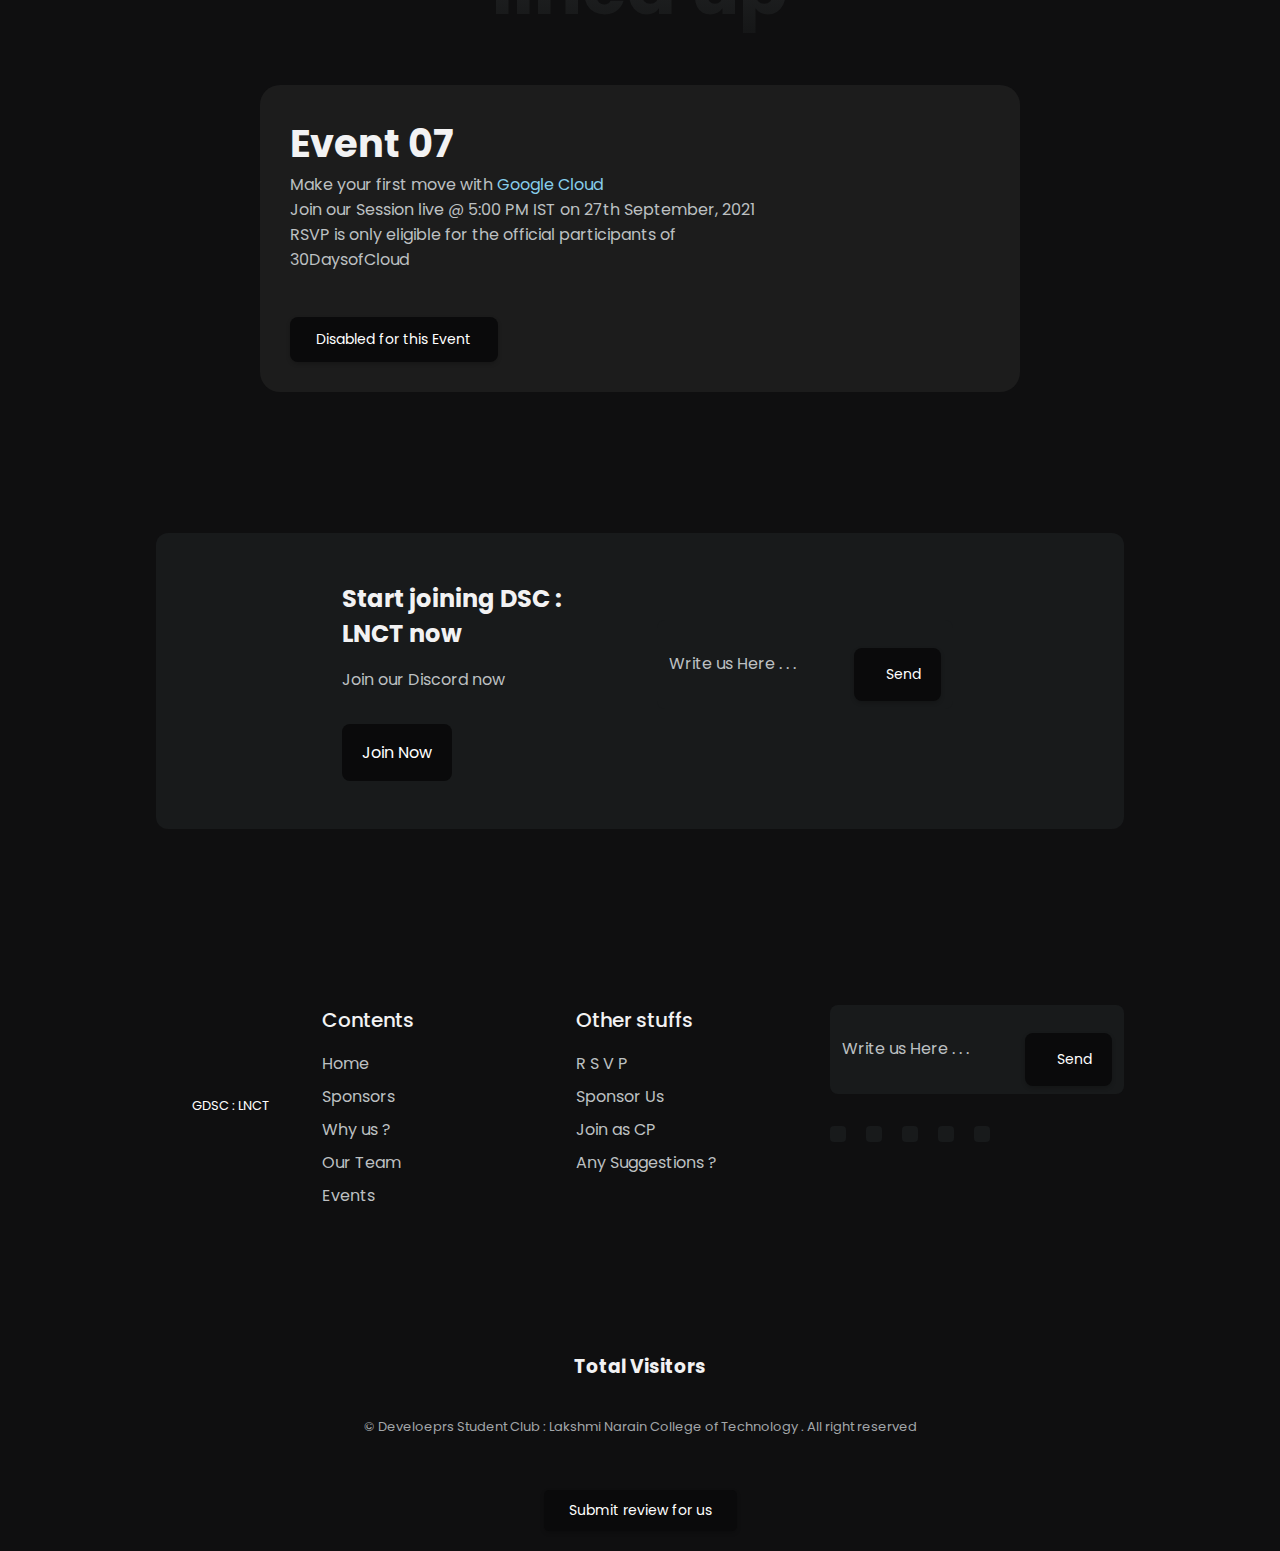
==== commit 82550c4a: "Merge pull request #13 from amulagrawal02/visitCounter" ====
--- a/index.html
+++ b/index.html
@@ -1,93 +1,100 @@
 <!DOCTYPE html>
-    <html lang="en">
-    <head>
-        <meta charset="UTF-8">
-        <meta name="viewport" content="width=device-width, initial-scale=1.0">
-        <meta name="theme-color" content="#f1f1f1" />
-        <meta name="description" content="In DSC, students grow their knowledge in a peer-to-peer learning environment and build solutions for local businesses and their community." />
-        <meta name="keywords" content="dsc-lnct, DSC, DSC-LNCT, LNCT, lnct, gdsc, gdsclnct, gdsc lnct, google developer student club, dsc lnct" />
-        <meta name="author" content="Awantika Nigam (DSC LNCT LEAD)" />
-
-        <!--=============== FAVICON ===============-->
-        <link rel="shortcut icon" href="assets/img//favicon.png" type="image/x-icon">
-
-        <!--=============== REMIX ICONS ===============-->
-        <link href="https://cdn.jsdelivr.net/npm/remixicon@2.5.0/fonts/remixicon.css" rel="stylesheet">
-
-        <!--=============== CSS ===============-->
-        <link rel="stylesheet" href="assets/css/styles.css">
-
-        <title>Google Developer Students Club : L.N.C.T.</title>
-    </head>
-    <body>
-        <!--=============== HEADER ===============-->
-        <header class="header" id="header">
-            <nav class="nav container">
-                <div class="logo">
+<html lang="en">
+
+<head>
+    <meta charset="UTF-8">
+    <meta name="viewport" content="width=device-width, initial-scale=1.0">
+    <meta name="theme-color" content="#f1f1f1" />
+    <meta name="description"
+        content="In DSC, students grow their knowledge in a peer-to-peer learning environment and build solutions for local businesses and their community." />
+    <meta name="keywords"
+        content="dsc-lnct, DSC, DSC-LNCT, LNCT, lnct, gdsc, gdsclnct, gdsc lnct, google developer student club, dsc lnct" />
+    <meta name="author" content="Awantika Nigam (DSC LNCT LEAD)" />
+
+    <!--=============== FAVICON ===============-->
+    <link rel="shortcut icon" href="assets/img//favicon.png" type="image/x-icon">
+
+    <!--=============== REMIX ICONS ===============-->
+    <link href="https://cdn.jsdelivr.net/npm/remixicon@2.5.0/fonts/remixicon.css" rel="stylesheet">
+
+    <!--=============== CSS ===============-->
+    <link rel="stylesheet" href="assets/css/styles.css">
+
+    <title>Google Developer Students Club : L.N.C.T.</title>
+</head>
+
+<body>
+    <!--=============== HEADER ===============-->
+    <header class="header" id="header">
+        <nav class="nav container">
+            <div class="logo">
                 <img src="assets/img/logo.png" alt="" class="nav__logo">
                 <div class="logo__txt">
-                <a href="#home" class="nav__link active-link">GDSC : LNCT</a>
-                </div>
-                </div>
-
-                <div class="nav__menu" id="nav-menu">
-                    <ul class="nav__list">
-                        <li class="nav__item">
-                            <a href="#home" class="nav__link active-link">Home</a>
-                        </li>
-                        <li class="nav__item">
-                            <a href="#spons" class="nav__link">Sponsors</a>
-                        </li>
-                        <li class="nav__item">
-                            <a href="#compa" class="nav__link">Community Partners</a>
-                        </li>
-                        <li class="nav__item">
-                            <a href="#whyus" class="nav__link">Why Us ?</a>
-                        </li>
-                        <li class="nav__item">
-                            <a href="#team" class="nav__link">Our Team</a>
-                        </li>
-                        <li class="nav__item">
-                            <a href="#events" class="nav__link">Events</a>
-                        </li>
-
-                    </ul>
-
-                    <div class="nav__close" id="nav-close">
-                        <i class="ri-close-line"></i>
-                    </div>
-                </div>
-
-                <div class="nav__toggle" id="nav-toggle">
-                    <i class="ri-function-line"></i>
-                </div>
-            </nav>
-        </header>
-
-
-        <main class="main">
-            <!--=============== HOME ===============-->
-            <section class="home section" id="home">
-                <div class="home__container container grid">
-                    <div style="display: flex; align-items: center; justify-content: center;">
-                        <img src="assets/img/rocket.png" alt="" class="home__rocket discount__animate" style="width: 11rem;">
-                    </div>
-
-                    <div class="home__data">
-                        <div class="home__header">
-                            <h1 class="home__title">GDSC</h1>
-                            <h2 class="home__subtitle">LNCT</h2>
-                        </div>
-
-                        <div class="home__footer">
-                            <h3 class="home__title-description">Learn, Build & Grow</h3>
-                            <p class="home__description">
-                                Our team is about empowering students and developers to learn about a wide range of technologies and apply their new
-                                learnings to build great solutions for real-world problems.
-                            </p>
-
-                            <div class="button-rsvp">
-                            <a href="https://gdsc.community.dev/lakshmi-narain-college-of-technology-lnct-bhopal/" class="button button--flex">
+                    <a href="#home" class="nav__link active-link">GDSC : LNCT</a>
+                </div>
+            </div>
+
+            <div class="nav__menu" id="nav-menu">
+                <ul class="nav__list">
+                    <li class="nav__item">
+                        <a href="#home" class="nav__link active-link">Home</a>
+                    </li>
+                    <li class="nav__item">
+                        <a href="#spons" class="nav__link">Sponsors</a>
+                    </li>
+                    <li class="nav__item">
+                        <a href="#compa" class="nav__link">Community Partners</a>
+                    </li>
+                    <li class="nav__item">
+                        <a href="#whyus" class="nav__link">Why Us ?</a>
+                    </li>
+                    <li class="nav__item">
+                        <a href="#team" class="nav__link">Our Team</a>
+                    </li>
+                    <li class="nav__item">
+                        <a href="#events" class="nav__link">Events</a>
+                    </li>
+
+                </ul>
+
+                <div class="nav__close" id="nav-close">
+                    <i class="ri-close-line"></i>
+                </div>
+            </div>
+
+            <div class="nav__toggle" id="nav-toggle">
+                <i class="ri-function-line"></i>
+            </div>
+        </nav>
+    </header>
+
+
+    <main class="main">
+        <!--=============== HOME ===============-->
+        <section class="home section" id="home">
+            <div class="home__container container grid">
+                <div style="display: flex; align-items: center; justify-content: center;">
+                    <img src="assets/img/rocket.png" alt="" class="home__rocket discount__animate"
+                        style="width: 11rem;">
+                </div>
+
+                <div class="home__data">
+                    <div class="home__header">
+                        <h1 class="home__title">GDSC</h1>
+                        <h2 class="home__subtitle">LNCT</h2>
+                    </div>
+
+                    <div class="home__footer">
+                        <h3 class="home__title-description">Learn, Build & Grow</h3>
+                        <p class="home__description">
+                            Our team is about empowering students and developers to learn about a wide range of
+                            technologies and apply their new
+                            learnings to build great solutions for real-world problems.
+                        </p>
+
+                        <div class="button-rsvp">
+                            <a href="https://gdsc.community.dev/lakshmi-narain-college-of-technology-lnct-bhopal/"
+                                class="button button--flex">
                                 <span class="button--flex">
                                     RSVP for Events Now
                                 </span>
@@ -98,299 +105,311 @@
                                 </span>
 
                             </a>
-                            </div>
                         </div>
                     </div>
                 </div>
-            </section>
-
-            <!--=============== SPONSOR ===============-->
-            <section class="sponsor section" id="spons">
-                <h1 class="sponsors__head">Sponsors</h1>
-                <div class="sponsor__container container grid">
-                    <h3 class="home__title-description">Platinum Sponsors</h3>
-                    <img src="assets/img/sponsor1.png" alt="" class="sponsor__img">
-                    <img src="assets/img/sponsor4.webp" alt="" class="sponsor__img" style="width: 20rem;">
-
-                </div>
-                <br>
-                <br>
-                <div class="sponsor__container container grid">
-                    <h3 class="home__title-description">Inkind Sponsors</h3>
-                    <img src="assets/img/sponsor3.png" alt="" class="sponsor__img">
-                    <img src="assets/img/sponsor5.png" alt="" class="sponsor__img">
-                    <img src="assets/img/sponsor6.png" alt="" class="sponsor__img" style="width: 70px;">
-                    <img src="assets/img/sponsor7.png" alt="" class="sponsor__img">
-                    <h2 class="sponsor__img">ICONS8</h2>
-                </div>
-            </section>
-
-
-
-
-
-
-            <!--=============== COMMUNITY PARTNERS ===============-->
-            <section class="sponsor section" id="compa">
-                <h1 class="sponsors__head">Community Partners</h1>
-                <br>
-                <br>
-                <div class="sponsor__container container grid">
-
-                    <img src="assets/img/compa1f.png" alt="" class="sponsor__img" style="width: 5rem;">
-                    <img src="assets/img/compa2f.png" alt="" class="sponsor__img" style="width:5rem;">
-                    <img src="assets/img/compa3f.png" alt="" class="sponsor__img" >
-                    <img src="assets/img/compa4f.png" alt="" class="sponsor__img" style="width: 5rem;" >
-                    <img src="assets/img/compa5f.png" alt="" class="sponsor__img" style="width:5rem;" >
-                  </div>
-
-                  <br>
-                  <br>
-                <div class="sponsor__container container grid">
-
-                    <img src="assets/img/compa7f.png" alt="" class="sponsor__img" style="width: 5rem;">
-                    <img src="assets/img/compa8f.png" alt="" class="sponsor__img" style="width: 5rem;" >
-                    <img src="assets/img/compa9f.png" alt="" class="sponsor__img" style="width: 7rem;" >
-                    <img src="assets/img/compa10f.png" alt="" class="sponsor__img"  style="width: 7rem;">
-                </div>
-
-
-            </section>
-
-            <!--=============== SPECS ===============-->
-            <section class="specs section grid" id="whyus">
-                <h2 class="section__title section__title-gradient">Why Us ?</h2>
-
-                <div class="specs__container container grid">
-                    <div class="specs__content grid">
-                        <div class="specs__data">
-                            <h3 class="specs__title">20+</h3>
-                            <span class="specs__subtitle">Community Workshops</span>
-                        </div>
-
-                        <div class="specs__data">
-                            <h3 class="specs__title">350+</h3>
-                            <span class="specs__subtitle">Community Members</span>
-                        </div>
-
-                        <div class="specs__data">
-                            <h3 class="specs__title">14+</h3>
-                            <span class="specs__subtitle">Sponsors Supported</span>
-                        </div>
-
-                        <div class="specs__data">
-                            <h3 class="specs__title">Why us ?</h3>
-                            <span class="specs__subtitle">In DSC, students grow their knowledge in a peer-to-peer learning environment and build solutions for local businesses
+            </div>
+        </section>
+
+        <!--=============== SPONSOR ===============-->
+        <section class="sponsor section" id="spons">
+            <h1 class="sponsors__head">Sponsors</h1>
+            <div class="sponsor__container container grid">
+                <h3 class="home__title-description">Platinum Sponsors</h3>
+                <img src="assets/img/sponsor1.png" alt="" class="sponsor__img">
+                <img src="assets/img/sponsor4.webp" alt="" class="sponsor__img" style="width: 20rem;">
+
+            </div>
+            <br>
+            <br>
+            <div class="sponsor__container container grid">
+                <h3 class="home__title-description">Inkind Sponsors</h3>
+                <img src="assets/img/sponsor3.png" alt="" class="sponsor__img">
+                <img src="assets/img/sponsor5.png" alt="" class="sponsor__img">
+                <img src="assets/img/sponsor6.png" alt="" class="sponsor__img" style="width: 70px;">
+                <img src="assets/img/sponsor7.png" alt="" class="sponsor__img">
+                <h2 class="sponsor__img">ICONS8</h2>
+            </div>
+        </section>
+
+
+
+
+
+
+        <!--=============== COMMUNITY PARTNERS ===============-->
+        <section class="sponsor section" id="compa">
+            <h1 class="sponsors__head">Community Partners</h1>
+            <br>
+            <br>
+            <div class="sponsor__container container grid">
+
+                <img src="assets/img/compa1f.png" alt="" class="sponsor__img" style="width: 5rem;">
+                <img src="assets/img/compa2f.png" alt="" class="sponsor__img" style="width:5rem;">
+                <img src="assets/img/compa3f.png" alt="" class="sponsor__img">
+                <img src="assets/img/compa4f.png" alt="" class="sponsor__img" style="width: 5rem;">
+                <img src="assets/img/compa5f.png" alt="" class="sponsor__img" style="width:5rem;">
+            </div>
+
+            <br>
+            <br>
+            <div class="sponsor__container container grid">
+
+                <img src="assets/img/compa7f.png" alt="" class="sponsor__img" style="width: 5rem;">
+                <img src="assets/img/compa8f.png" alt="" class="sponsor__img" style="width: 5rem;">
+                <img src="assets/img/compa9f.png" alt="" class="sponsor__img" style="width: 7rem;">
+                <img src="assets/img/compa10f.png" alt="" class="sponsor__img" style="width: 7rem;">
+            </div>
+
+
+        </section>
+
+        <!--=============== SPECS ===============-->
+        <section class="specs section grid" id="whyus">
+            <h2 class="section__title section__title-gradient">Why Us ?</h2>
+
+            <div class="specs__container container grid">
+                <div class="specs__content grid">
+                    <div class="specs__data">
+                        <h3 class="specs__title">20+</h3>
+                        <span class="specs__subtitle">Community Workshops</span>
+                    </div>
+
+                    <div class="specs__data">
+                        <h3 class="specs__title">350+</h3>
+                        <span class="specs__subtitle">Community Members</span>
+                    </div>
+
+                    <div class="specs__data">
+                        <h3 class="specs__title">14+</h3>
+                        <span class="specs__subtitle">Sponsors Supported</span>
+                    </div>
+
+                    <div class="specs__data">
+                        <h3 class="specs__title">Why us ?</h3>
+                        <span class="specs__subtitle">In DSC, students grow their knowledge in a peer-to-peer learning
+                            environment and build solutions for local businesses
                             and their community.</span>
-                        </div>
-                    </div>
-
-                        <img src="assets/img/whyus.png" alt="" class="specs__img" style="width: 80rem;">
-                </div>
-            </section>
-
-            <!--=============== CASE ===============-->
-            <section class="case section grid" id="team">
-                <h2 class="section__title section__title-gradient">Our Team</h2>
-
-                <div class="case__container container grid">
-                    <div>
-                        <img src="https://d17v9ds8p1uxd3.cloudfront.net/img_hum/Loader.gif" alt="" class="banner__img">
-                    </div>
-
-                    <div class="case__data">
-                        <p class="case__description">Teamwork is the ability to work together toward a common vision. The ability to direct individual accomplishments toward
+                    </div>
+                </div>
+
+                <img src="assets/img/whyus.png" alt="" class="specs__img" style="width: 80rem;">
+            </div>
+        </section>
+
+        <!--=============== CASE ===============-->
+        <section class="case section grid" id="team">
+            <h2 class="section__title section__title-gradient">Our Team</h2>
+
+            <div class="case__container container grid">
+                <div>
+                    <img src="https://d17v9ds8p1uxd3.cloudfront.net/img_hum/Loader.gif" alt="" class="banner__img">
+                </div>
+
+                <div class="case__data">
+                    <p class="case__description">Teamwork is the ability to work together toward a common vision. The
+                        ability to direct individual accomplishments toward
                         organizational objectives. It is the fuel that allows common people to attain uncommon results.
-                        </p>
-                        <a href="#" class="button button--flex">
-                            <i class="ri-information-line button__icon"></i> More info
-                        </a>
-                    </div>
-                </div>
-            </section>
-
-            <!--=============== PRODUCTS ===============-->
-            <section class="products section" id="events">
-                <h2 class="section__title section__title-gradient products__line">
-                    Events <br> lined up
-                </h2>
-
-                <div class="products__container container grid">
-                    <article class="products__card">
-                            <div class="products__content">
-                                <div class="products__txt">
-                                <h1 class="products__head">Event 07</h1>
-                                <p class="products__para">Make your first move with <span style="color: skyblue;">Google Cloud</span></p>
-                                <p class="products__para">Join our Session live @ 5:00 PM IST on 27th September, 2021</p>
-                                <p class="products__para">RSVP is only eligible for the official participants of 30DaysofCloud</p>
-                                <br>
-                                <a href="https://cutt.ly/3WPaVqu">
+                    </p>
+                    <a href="#" class="button button--flex">
+                        <i class="ri-information-line button__icon"></i> More info
+                    </a>
+                </div>
+            </div>
+        </section>
+
+        <!--=============== PRODUCTS ===============-->
+        <section class="products section" id="events">
+            <h2 class="section__title section__title-gradient products__line">
+                Events <br> lined up
+            </h2>
+
+            <div class="products__container container grid">
+                <article class="products__card">
+                    <div class="products__content">
+                        <div class="products__txt">
+                            <h1 class="products__head">Event 07</h1>
+                            <p class="products__para">Make your first move with <span style="color: skyblue;">Google
+                                    Cloud</span></p>
+                            <p class="products__para">Join our Session live @ 5:00 PM IST on 27th September, 2021</p>
+                            <p class="products__para">RSVP is only eligible for the official participants of
+                                30DaysofCloud</p>
+                            <br>
+                            <a href="https://cutt.ly/3WPaVqu">
                                 <button class="button button--flex products__button" disabled>
                                     Disabled for this Event
                                 </button>
-                                </a>
-                                </div>
-                                <img src="assets/img/whyus1.png" alt="" class="products__poster">
-                            </div>
-                    </article>
-                </div>
-            </section>
-        </main>
-
-
-        <!--=============== DISCOUNT ===============-->
-        <section class="discount section">
-            <div class="discount__container container grid">
-                <div class="discount__animate">
-                    <h2 class="discount__title">Start joining DSC : <br> LNCT now</h2>
-                    <p class="discount__description">Join our Discord now</p>
-                    <a href="https://discord.gg/KUWxHpZG8d" class="button button--flex">
-                        Join Now
-                    </a>
-                </div>
-
-                <form action="" class="footer__form discount__animate">
+                            </a>
+                        </div>
+                        <img src="assets/img/whyus1.png" alt="" class="products__poster">
+                    </div>
+                </article>
+            </div>
+        </section>
+    </main>
+
+
+
+    <!--=============== DISCOUNT ===============-->
+    <section class="discount section">
+        <div class="discount__container container grid">
+            <div class="discount__animate">
+                <h2 class="discount__title">Start joining DSC : <br> LNCT now</h2>
+                <p class="discount__description">Join our Discord now</p>
+                <a href="https://discord.gg/KUWxHpZG8d" class="button button--flex">
+                    Join Now
+                </a>
+            </div>
+
+            <form action="" class="footer__form discount__animate">
+                <input type="email" placeholder="Write us Here . . ." class="footer__input">
+                <button class="button button--flex">
+                    <i class="ri-send-plane-line button__icon"></i> Send
+                </button>
+            </form>
+        </div>
+    </section>
+
+
+    <!--=============== FOOTER ===============-->
+    <footer class="footer section">
+        <div class="footer__container container grid">
+            <div class="logo">
+                <img src="assets/img/logo.png" alt="" class="footer__logo">
+                <a href="#home" class="footer__logotxt">GDSC : LNCT</a>
+            </div>
+
+            <div class="footer__content">
+                <h3 class="footer__title">Contents</h3>
+
+                <ul class="footer__links">
+                    <li>
+                        <a href="#home" class="footer__link">Home</a>
+                    </li>
+                    <li>
+                        <a href="#spons" class="footer__link">Sponsors</a>
+                    </li>
+                    <li>
+                        <a href="#whyus" class="footer__link">Why us ?</a>
+                    </li>
+                    <li>
+                        <a href="#team" class="footer__link">Our Team</a>
+                    </li>
+                    <li>
+                        <a href="#events" class="footer__link">Events</a>
+                    </li>
+                </ul>
+            </div>
+
+            <div class="footer__content">
+                <h3 class="footer__title">Other stuffs</h3>
+
+                <ul class="footer__links">
+                    <li>
+                        <a href="#" class="footer__link">R S V P</a>
+                    </li>
+                    <li>
+                        <a href="#" class="footer__link">Sponsor Us</a>
+                    </li>
+                    <li>
+                        <a href="#" class="footer__link">Join as CP</a>
+                    </li>
+                    <li>
+                        <a href="#" class="footer__link">Any Suggestions ?</a>
+                    </li>
+                </ul>
+            </div>
+
+            <div class="footer__content">
+                <form action="" class="footer__form">
                     <input type="email" placeholder="Write us Here . . ." class="footer__input">
                     <button class="button button--flex">
                         <i class="ri-send-plane-line button__icon"></i> Send
                     </button>
                 </form>
-            </div>
-        </section>
-
-
-        <!--=============== FOOTER ===============-->
-        <footer class="footer section">
-            <div class="footer__container container grid">
-                <div class="logo">
-                    <img src="assets/img/logo.png" alt="" class="footer__logo">
-                    <a href="#home" class="footer__logotxt">GDSC : LNCT</a>
-                </div>
-
-                <div class="footer__content">
-                    <h3 class="footer__title">Contents</h3>
-
-                    <ul class="footer__links">
-                        <li>
-                            <a href="#home" class="footer__link">Home</a>
-                        </li>
-                        <li>
-                            <a href="#spons" class="footer__link">Sponsors</a>
-                        </li>
-                        <li>
-                            <a href="#whyus" class="footer__link">Why us ?</a>
-                        </li>
-                        <li>
-                            <a href="#team" class="footer__link">Our Team</a>
-                        </li>
-                        <li>
-                            <a href="#events" class="footer__link">Events</a>
-                        </li>
-                    </ul>
-                </div>
-
-                <div class="footer__content">
-                    <h3 class="footer__title">Other stuffs</h3>
-
-                    <ul class="footer__links">
-                        <li>
-                            <a href="#" class="footer__link">R S V P</a>
-                        </li>
-                        <li>
-                            <a href="#" class="footer__link">Sponsor Us</a>
-                        </li>
-                        <li>
-                            <a href="#" class="footer__link">Join as CP</a>
-                        </li>
-                        <li>
-                            <a href="#" class="footer__link">Any Suggestions ?</a>
-                        </li>
-                    </ul>
-                </div>
-
-                <div class="footer__content">
-                    <form action="" class="footer__form">
-                        <input type="email" placeholder="Write us Here . . ." class="footer__input">
-                        <button class="button button--flex">
-                            <i class="ri-send-plane-line button__icon"></i> Send
-                        </button>
-                    </form>
-
-                    <div class="footer__social">
-                        <a href="https://www.facebook.com/lnctdev/" target="_blank" class="footer__social-link">
-                            <i class="ri-facebook-fill"></i>
-                        </a>
-                        <a href="https://www.instagram.com/gdsc_lnct/" target="_blank" class="footer__social-link">
-                            <i class="ri-instagram-line"></i>
-                        </a>
-                        <a href="https://twitter.com/gdsclnct" target="_blank" class="footer__social-link">
-                            <i class="ri-twitter-line"></i>
-                        </a>
-                        <a href="https://www.linkedin.com/company/dsc-lnct/" target="_blank" class="footer__social-link">
-                            <i class="ri-linkedin-line"></i>
-                        </a>
-                        <a href="https://www.youtube.com/channel/UCr4nj7gGFSsBznyaEu2o4lw" target="_blank" class="footer__social-link">
-                            <i class="ri-youtube-line"></i>
-                        </a>
-                    </div>
-                </div>
-            </div>
-
-            <p class="footer__copy">
-                <a href="https://www.youtube.com/c/Bedimcode/" target="_blank" class="footer__copy-link">&#169; Develoeprs Student Club : Lakshmi Narain College of Technology  . All right reserved</a>
+
+                <div class="footer__social">
+                    <a href="https://www.facebook.com/lnctdev/" target="_blank" class="footer__social-link">
+                        <i class="ri-facebook-fill"></i>
+                    </a>
+                    <a href="https://www.instagram.com/gdsc_lnct/" target="_blank" class="footer__social-link">
+                        <i class="ri-instagram-line"></i>
+                    </a>
+                    <a href="https://twitter.com/gdsclnct" target="_blank" class="footer__social-link">
+                        <i class="ri-twitter-line"></i>
+                    </a>
+                    <a href="https://www.linkedin.com/company/dsc-lnct/" target="_blank" class="footer__social-link">
+                        <i class="ri-linkedin-line"></i>
+                    </a>
+                    <a href="https://www.youtube.com/channel/UCr4nj7gGFSsBznyaEu2o4lw" target="_blank"
+                        class="footer__social-link">
+                        <i class="ri-youtube-line"></i>
+                    </a>
+                </div>
+            </div>
+        </div>
+
+        <!--=============== Counter ===============-->
+
+        <div class="footer__copy">
+            <div class="counter " style="text-align: center; margin: 2rem;">
+                <h3 class="">Total Visitors</h3>
+                <h5 class="products__head" id="visits"></h5>
+            </div>
+            <p class="">
+                <a href="https://www.youtube.com/c/Bedimcode/" target="_blank" class="footer__copy-link">&#169;
+                    Develoeprs
+                    Student Club : Lakshmi Narain College of Technology . All right reserved</a>
             </p>
-        </footer>
-
-        <div class="submit-form">
-            <button id="open" style="margin-bottom: 20px;">
-                Submit review for us
-            </button>
-
-            <div class="modal-container" id="modal_container">
-                <div class="modal">
-                    <h1>Submit Your Review ✡ </h1>
-                    <p>You can send us whatever you think about our comunity</p>
-                    <form class="submit-form">
-                        <label for = "">Full Name</label>
-                        <input class="name" type = "text" placeholder="Full Name" /><br>
-                        <label for="">Email</label>
-                        <input class="email" type="email" placeholder="Email for reaching you out . . ." />
-                        <label for = "">Message</label>
-                        <textarea
-                        class="message"
-                        name = ""
-                        id = ""
-                        cols="30"
-                        rows="10"
-                        placeholder="Write your Message . . ."
-                        ></textarea>
-                        <div class="btn-grp">
+        </div>
+
+    </footer>
+
+    <div class="submit-form">
+        <button id="open" style="margin-bottom: 20px;">
+            Submit review for us
+        </button>
+
+        <div class="modal-container" id="modal_container">
+            <div class="modal">
+                <h1>Submit Your Review ✡ </h1>
+                <p>You can send us whatever you think about our comunity</p>
+                <form class="submit-form">
+                    <label for="">Full Name</label>
+                    <input class="name" type="text" placeholder="Full Name" /><br>
+                    <label for="">Email</label>
+                    <input class="email" type="email" placeholder="Email for reaching you out . . ." />
+                    <label for="">Message</label>
+                    <textarea class="message" name="" id="" cols="30" rows="10"
+                        placeholder="Write your Message . . ."></textarea>
+                    <div class="btn-grp">
                         <button type="submit" onclick="sweetalertclick()">
                             Submit
                         </button>
-                        <button id = "close" style="margin-left: 5%;">
+                        <button id="close" style="margin-left: 5%;">
                             Close
                         </button>
                     </div>
-                    </form>
-                </div>
+                </form>
             </div>
         </div>
-
-        <!--=============== SCROLL UP ===============-->
-        <a href="#" class="scrollup" id="scroll-up">
-            <i class="ri-arrow-up-s-line scrollup__icon"></i>
-        </a>
-
-        <!--=============== SCROLL REVEAL ===============-->
-        <script src="https://unpkg.com/scrollreveal"></script>
-
-        <!-- =============Firebase ================ -->
-        <script src="https://www.gstatic.com/firebasejs/8.6.7/firebase.js"></script>
-
-        <script src="https://unpkg.com/sweetalert/dist/sweetalert.min.js"></script>
-
-        <!--=============== MAIN JS ===============-->
-        <script src="assets/js/main.js"></script>
-    </body>
-</html>
+    </div>
+
+    <!--=============== SCROLL UP ===============-->
+    <a href="#" class="scrollup" id="scroll-up">
+        <i class="ri-arrow-up-s-line scrollup__icon"></i>
+    </a>
+
+    <!--=============== SCROLL REVEAL ===============-->
+    <script src="https://unpkg.com/scrollreveal"></script>
+
+    <!-- =============Firebase ================ -->
+    <script src="https://www.gstatic.com/firebasejs/8.6.7/firebase.js"></script>
+
+    <script src="https://unpkg.com/sweetalert/dist/sweetalert.min.js"></script>
+
+    <!--=============== MAIN JS ===============-->
+    <script src="assets/js/main.js"></script>
+</body>
+
+</html>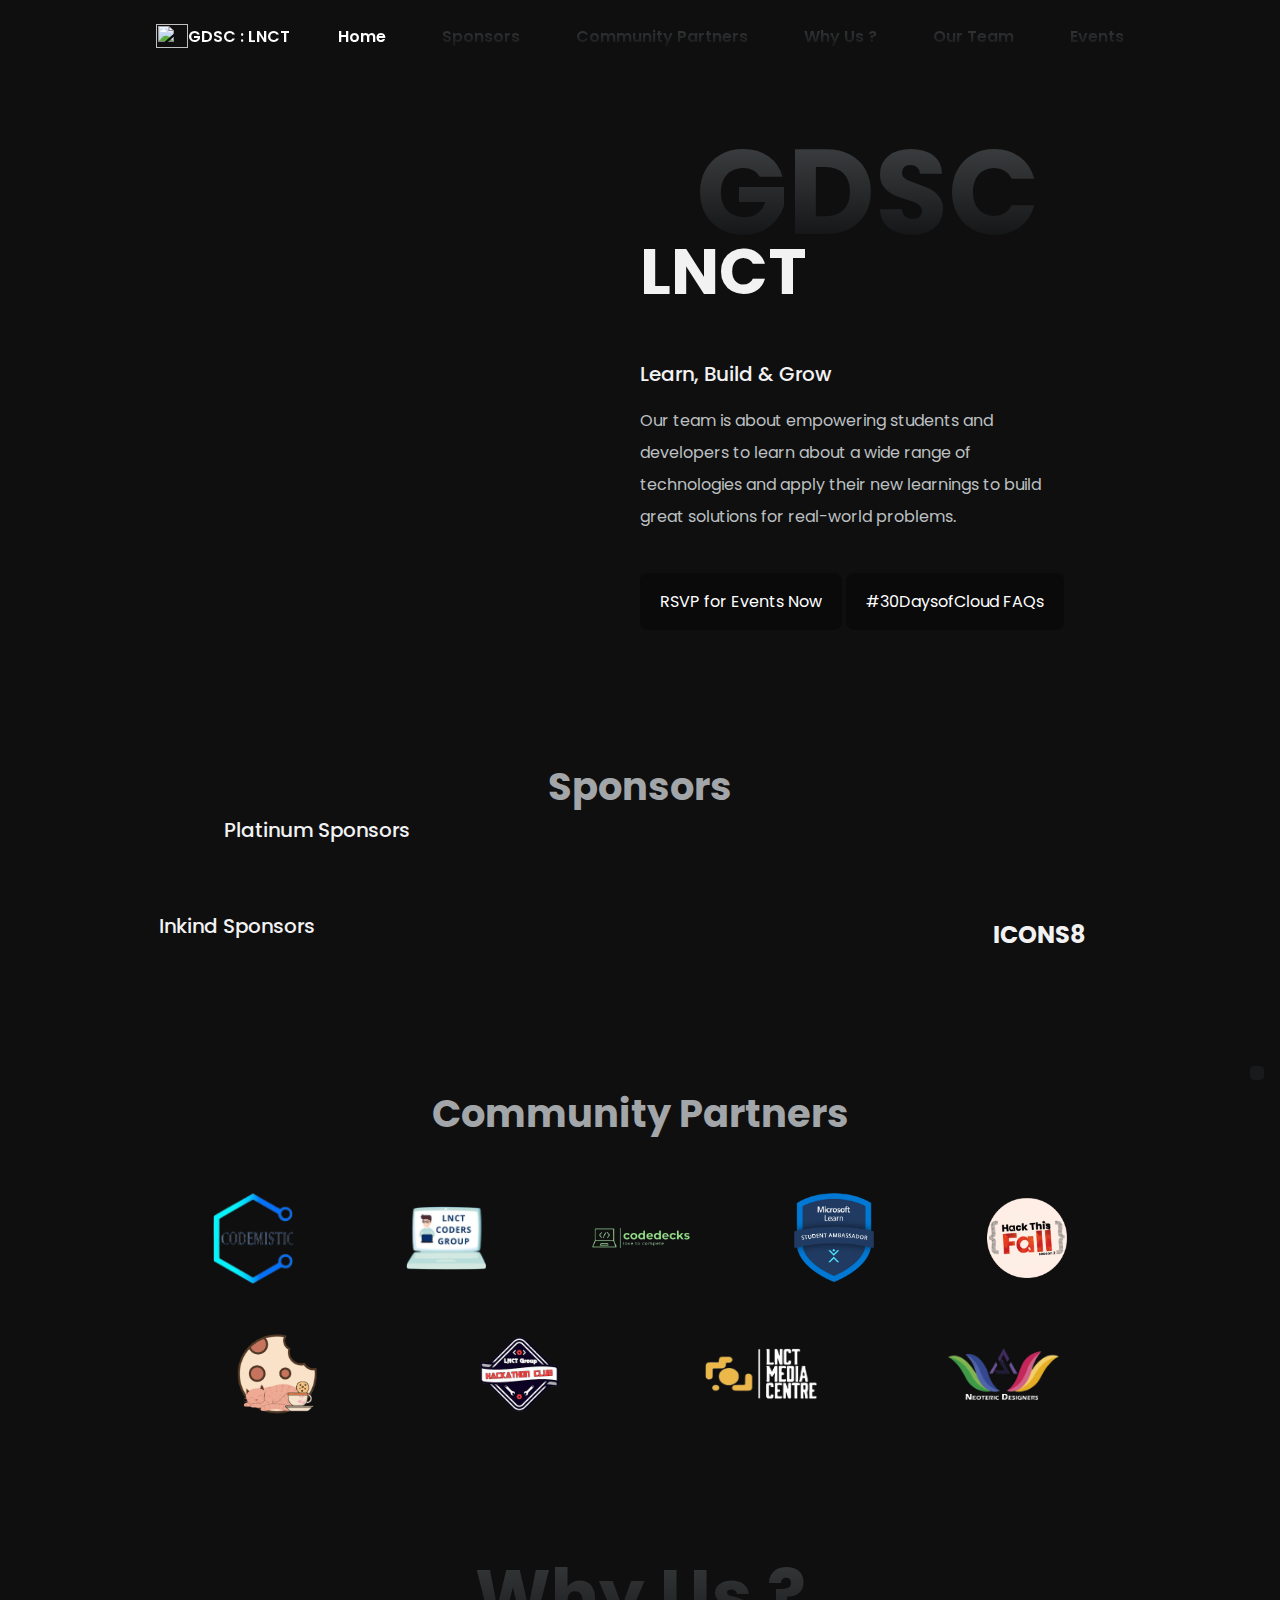
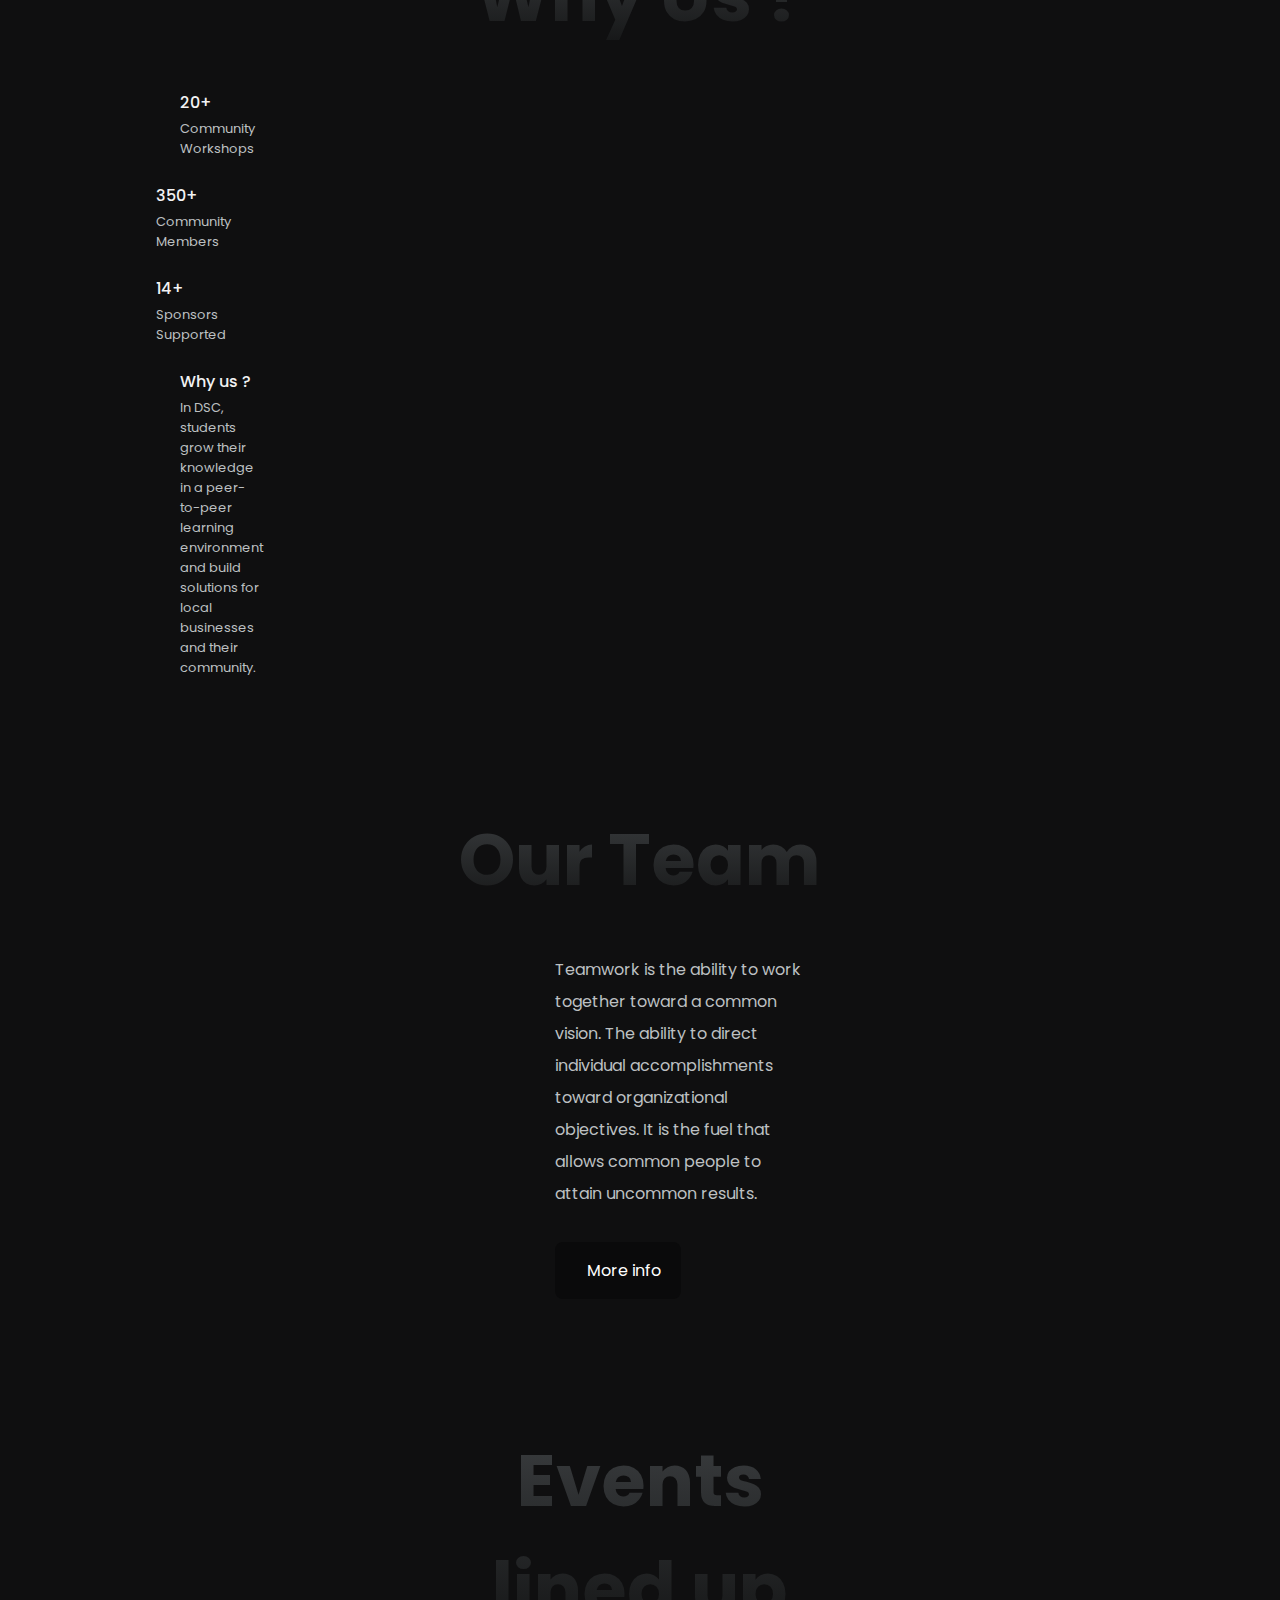
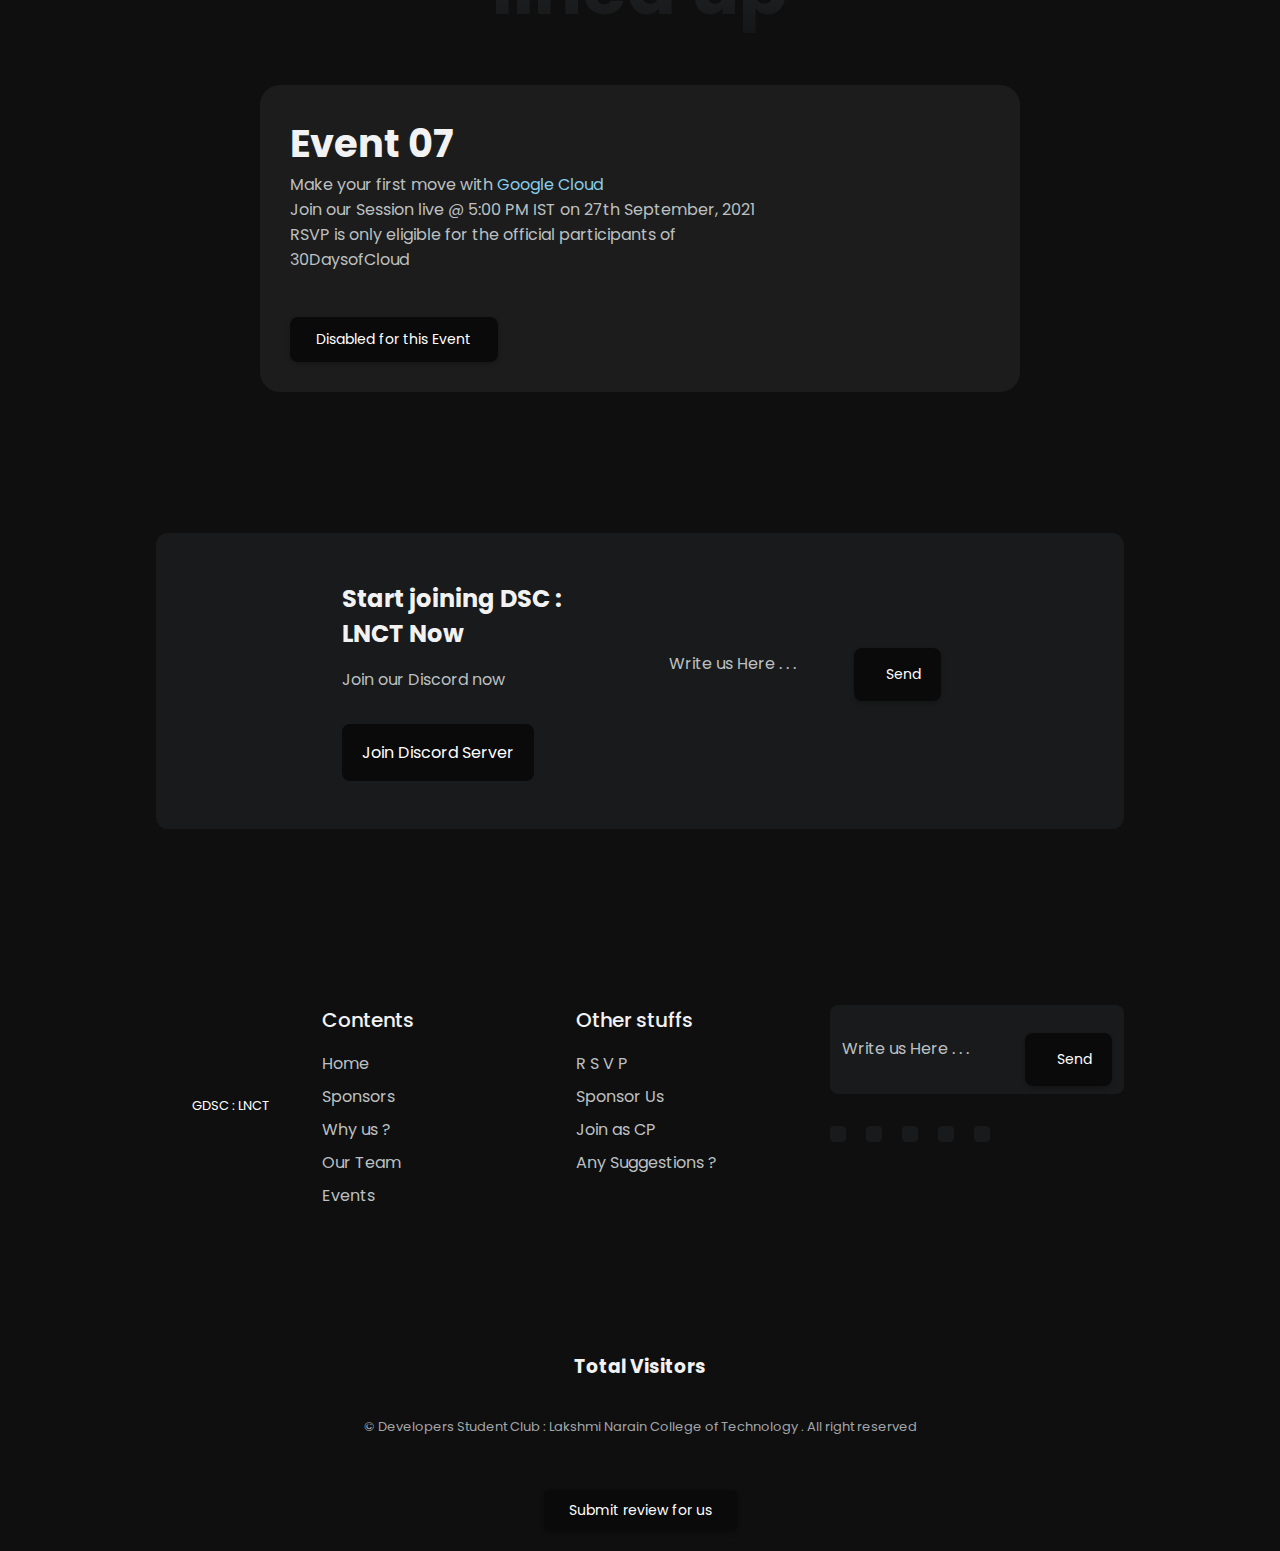
==== commit 1d4500a1: "Fixed Known Typos error and improve the site" ====
--- a/index.html
+++ b/index.html
@@ -254,10 +254,10 @@
     <section class="discount section">
         <div class="discount__container container grid">
             <div class="discount__animate">
-                <h2 class="discount__title">Start joining DSC : <br> LNCT now</h2>
+                <h2 class="discount__title">Start joining DSC : <br> LNCT Now</h2>
                 <p class="discount__description">Join our Discord now</p>
                 <a href="https://discord.gg/KUWxHpZG8d" class="button button--flex">
-                    Join Now
+                    Join Discord Server
                 </a>
             </div>
 
@@ -358,8 +358,7 @@
             </div>
             <p class="">
                 <a href="https://www.youtube.com/c/Bedimcode/" target="_blank" class="footer__copy-link">&#169;
-                    Develoeprs
-                    Student Club : Lakshmi Narain College of Technology . All right reserved</a>
+                    Developers Student Club : Lakshmi Narain College of Technology . All right reserved</a>
             </p>
         </div>
 
@@ -373,7 +372,7 @@
         <div class="modal-container" id="modal_container">
             <div class="modal">
                 <h1>Submit Your Review ✡ </h1>
-                <p>You can send us whatever you think about our comunity</p>
+                <p>You can send us whatever you think about our community</p>
                 <form class="submit-form">
                     <label for="">Full Name</label>
                     <input class="name" type="text" placeholder="Full Name" /><br>
--- a/assets/css/styles.css
+++ b/assets/css/styles.css
@@ -27,7 +27,7 @@
   --small-font-size: .813rem;
   --smaller-font-size: .75rem;
   --text-line-height: 2rem;
-    --light: hsl(220, 50%, 90%);
+  --light: hsl(220, 50%, 90%);
   --primary: hsl(255, 30%, 55%);
   --focus: hsl(210, 90%, 50%);
   --border-color: hsla(0, 0%, 100%, .2);
@@ -42,6 +42,7 @@
   /*========== Font weight ==========*/
   --font-medium: 500;
   --font-semi-bold: 600;
+  
   /*========== Margenes Bottom ==========*/
   --mb-0-5: .5rem;
   --mb-0-75: .75rem;
@@ -977,6 +978,74 @@
   border-bottom: 2px solid #1a883f;
 }
 
+/* Faq */
+
+.question {
+  display: flex;
+  align-items: center;
+  justify-content: center;
+  padding: 20px;
+}
+
+.img-nav {
+  display: flex;
+  align-items: center;
+  justify-content: center;
+  padding: 3rem;
+}
+.img-resp {
+  width: 20rem;
+}
+
+.form-sec {
+  display: flex;
+  flex-direction: column;
+  align-items: center;
+  justify-content: center;
+}
+
+/* Accordion */
+
+.accordion-sec {
+  width: 50rem;
+  height: 55vh;
+}
+
+.message-form {
+  display: flex;
+  flex-direction: row;
+  align-items: center;
+  justify-content: center;
+}
+
+.nameFirld {
+  padding: 20px;
+}
+
+@media screen and (max-width: 900px) {
+  .img-resp {
+    width: 12rem;
+    padding: 0;
+  }
+
+  .message-form {
+    flex-direction: column;
+  }
+
+  .img-nav {
+    padding: 1rem;
+  }
+
+  .accordion-sec {
+    width: 20rem;
+  }
+}
+
+.center-accordion {
+  display: flex;
+  align-items: center;
+  justify-content: center;
+}
 
 /* For large devices */
 @media screen and (min-width: 1024px) {
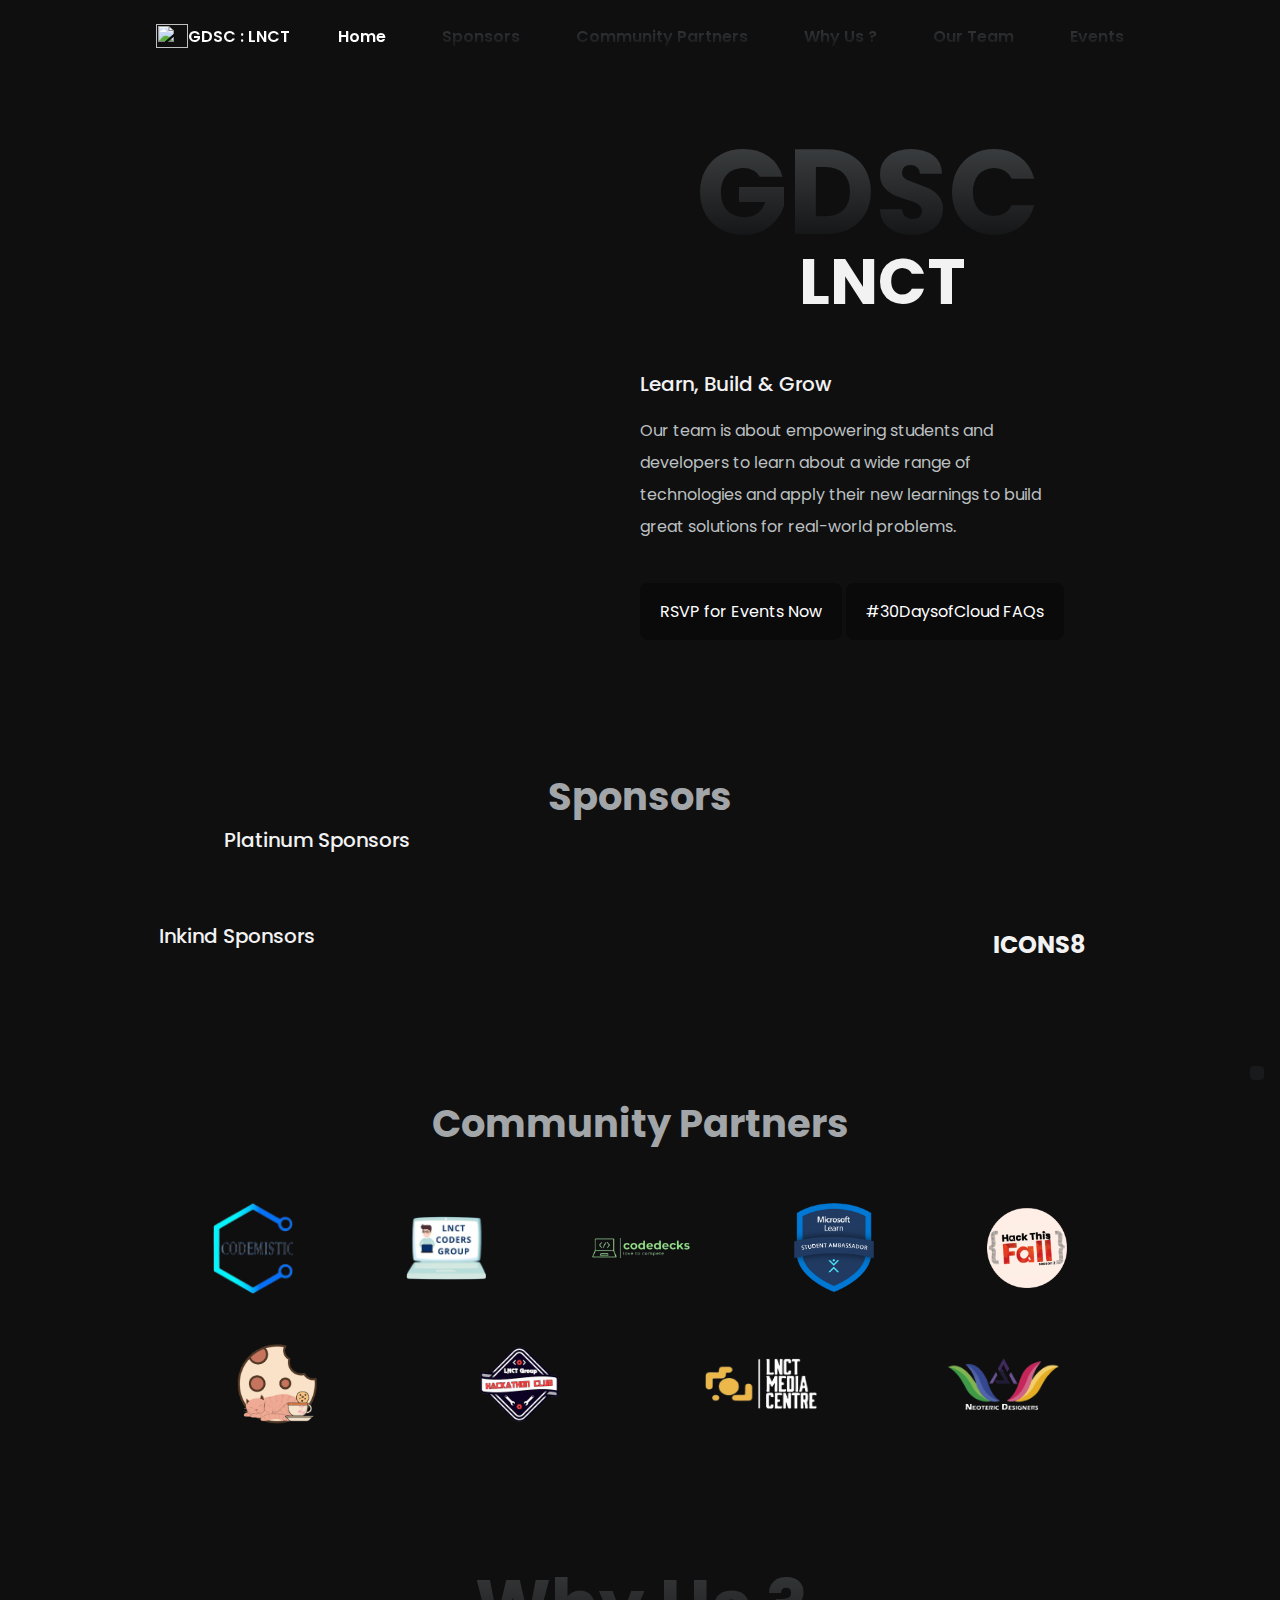
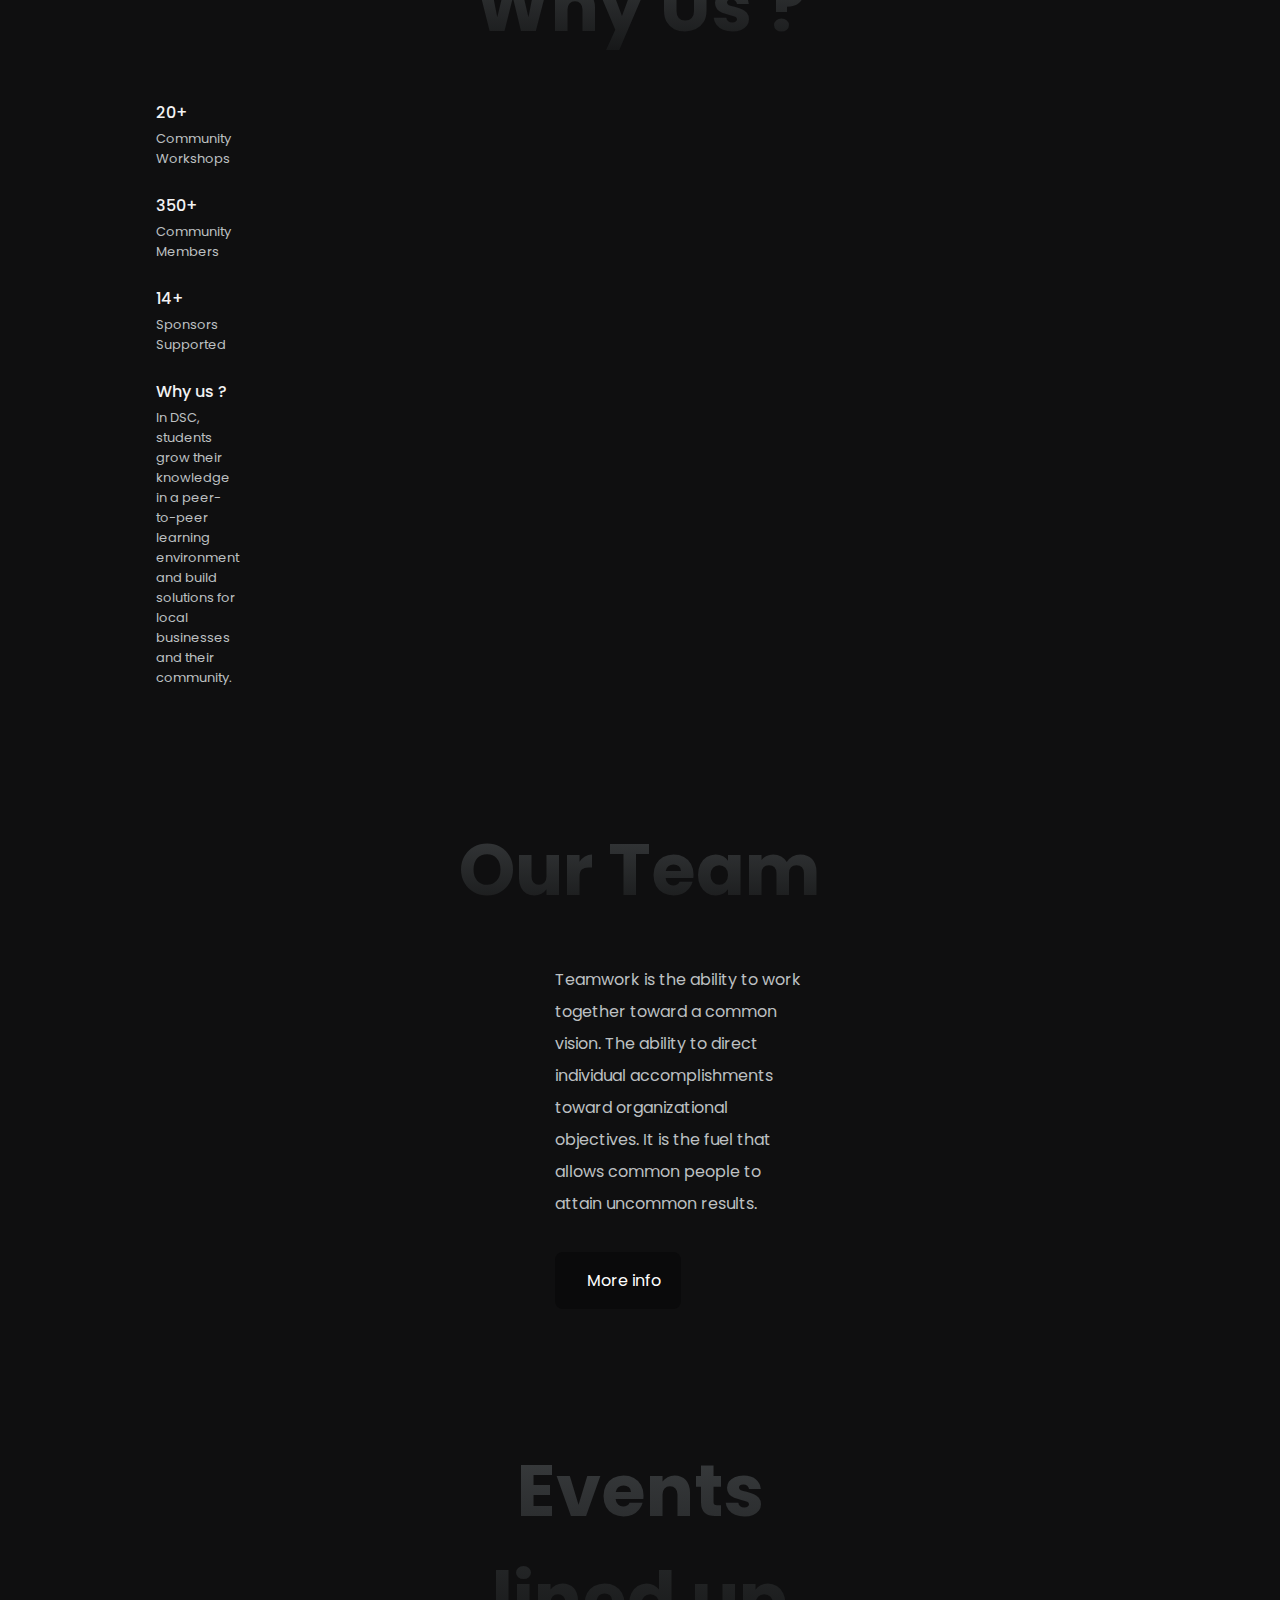
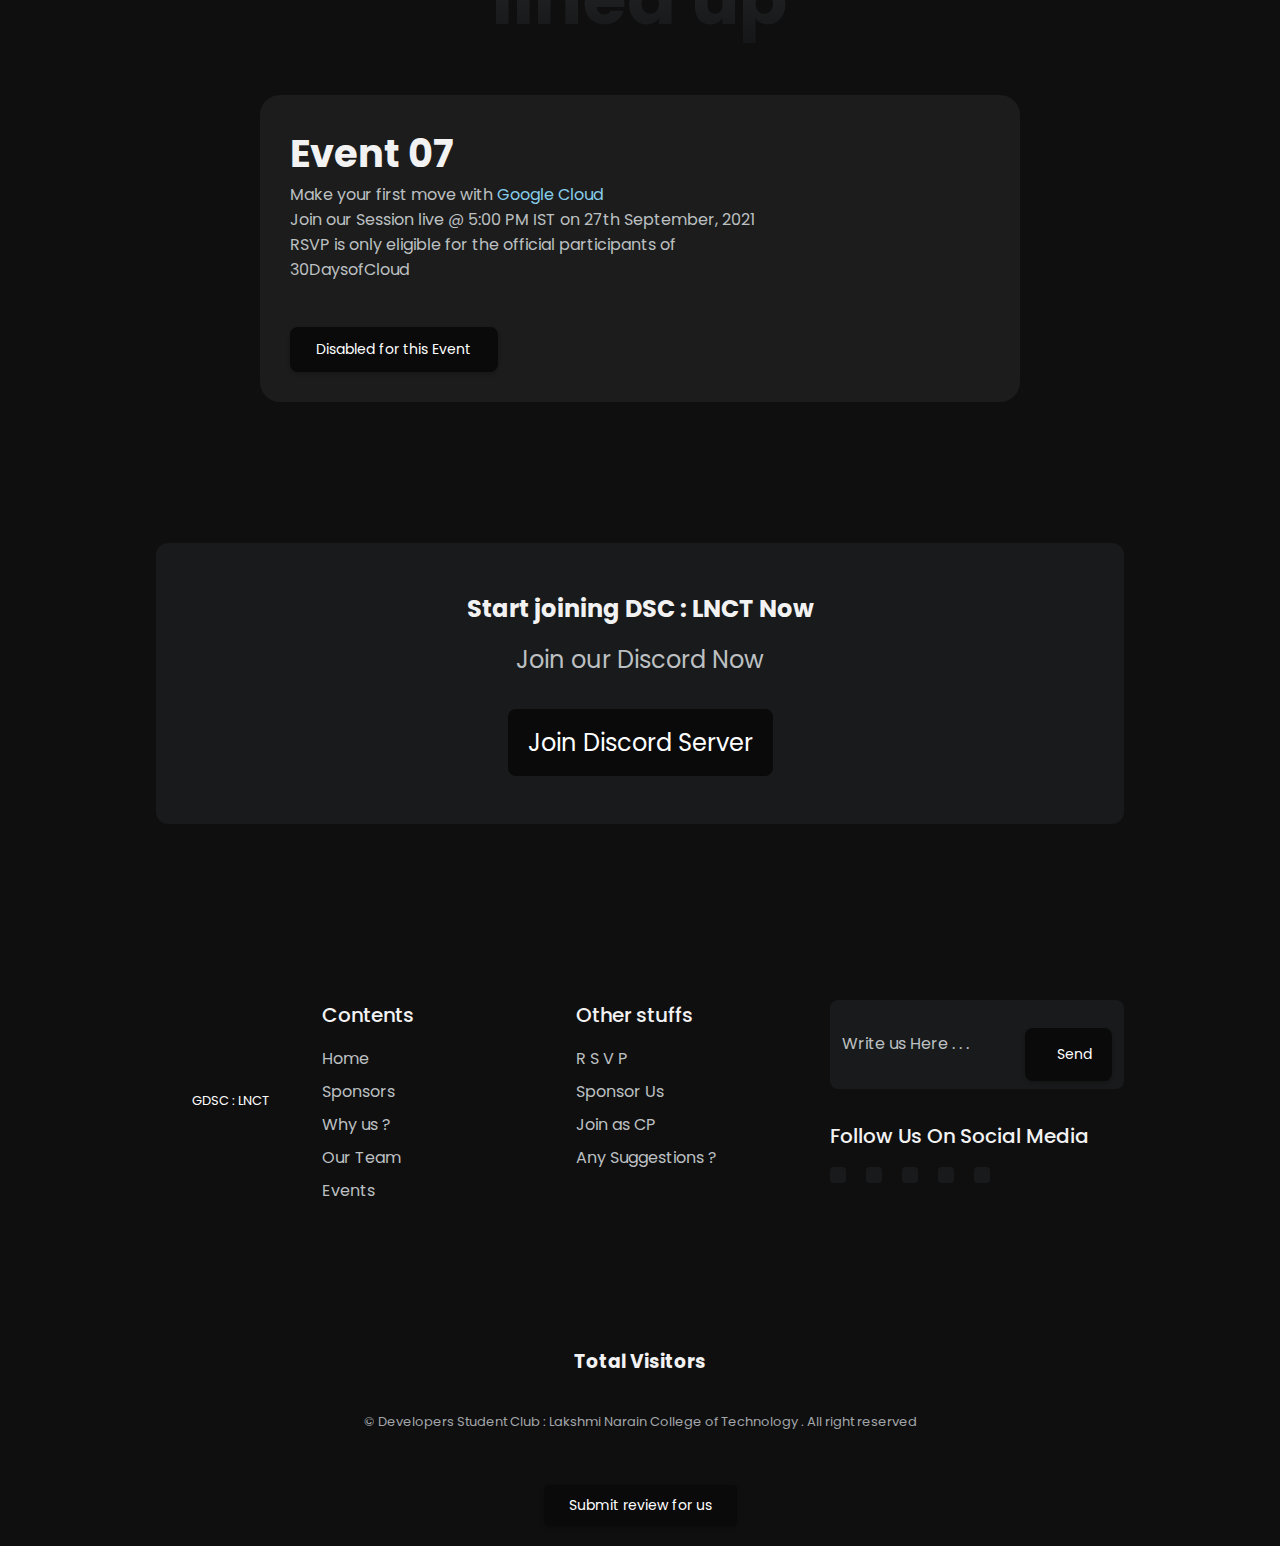
==== commit 37595e55: "Updated the code without changing the ui removed discord image and added write us form in footer bef" ====
--- a/index.html
+++ b/index.html
@@ -81,7 +81,7 @@
                 <div class="home__data">
                     <div class="home__header">
                         <h1 class="home__title">GDSC</h1>
-                        <h2 class="home__subtitle">LNCT</h2>
+                        <h2 class="home__subtitle" style="padding-top: 10px;text-align: center;">LNCT</h2>
                     </div>
 
                     <div class="home__footer">
@@ -103,7 +103,6 @@
                                 <span class="button--flex">
                                     #30DaysofCloud FAQs
                                 </span>
-
                             </a>
                         </div>
                     </div>
@@ -132,29 +131,21 @@
             </div>
         </section>
 
-
-
-
-
-
         <!--=============== COMMUNITY PARTNERS ===============-->
         <section class="sponsor section" id="compa">
             <h1 class="sponsors__head">Community Partners</h1>
             <br>
             <br>
             <div class="sponsor__container container grid">
-
                 <img src="assets/img/compa1f.png" alt="" class="sponsor__img" style="width: 5rem;">
                 <img src="assets/img/compa2f.png" alt="" class="sponsor__img" style="width:5rem;">
                 <img src="assets/img/compa3f.png" alt="" class="sponsor__img">
                 <img src="assets/img/compa4f.png" alt="" class="sponsor__img" style="width: 5rem;">
                 <img src="assets/img/compa5f.png" alt="" class="sponsor__img" style="width:5rem;">
             </div>
-
             <br>
             <br>
             <div class="sponsor__container container grid">
-
                 <img src="assets/img/compa7f.png" alt="" class="sponsor__img" style="width: 5rem;">
                 <img src="assets/img/compa8f.png" alt="" class="sponsor__img" style="width: 5rem;">
                 <img src="assets/img/compa9f.png" alt="" class="sponsor__img" style="width: 7rem;">
@@ -252,21 +243,12 @@
 
     <!--=============== DISCOUNT ===============-->
     <section class="discount section">
-        <div class="discount__container container grid">
+        <div class="discount__container container">
             <div class="discount__animate">
-                <h2 class="discount__title">Start joining DSC : <br> LNCT Now</h2>
-                <p class="discount__description">Join our Discord now</p>
-                <a href="https://discord.gg/KUWxHpZG8d" class="button button--flex">
-                    Join Discord Server
-                </a>
-            </div>
-
-            <form action="" class="footer__form discount__animate">
-                <input type="email" placeholder="Write us Here . . ." class="footer__input">
-                <button class="button button--flex">
-                    <i class="ri-send-plane-line button__icon"></i> Send
-                </button>
-            </form>
+                <h2 class="discount__title">Start joining DSC : LNCT Now</h2>
+                <p class="discount__description">Join our Discord Now</p>
+                <a href="https://discord.gg/KUWxHpZG8d" class="button button--flex">Join Discord Server</a>
+            </div>
         </div>
     </section>
 
@@ -306,16 +288,16 @@
 
                 <ul class="footer__links">
                     <li>
-                        <a href="#" class="footer__link">R S V P</a>
-                    </li>
-                    <li>
-                        <a href="#" class="footer__link">Sponsor Us</a>
-                    </li>
-                    <li>
-                        <a href="#" class="footer__link">Join as CP</a>
-                    </li>
-                    <li>
-                        <a href="#" class="footer__link">Any Suggestions ?</a>
+                        <a class="footer__link">R S V P</a>
+                    </li>
+                    <li>
+                        <a class="footer__link">Sponsor Us</a>
+                    </li>
+                    <li>
+                        <a class="footer__link">Join as CP</a>
+                    </li>
+                    <li>
+                        <a class="footer__link">Any Suggestions ?</a>
                     </li>
                 </ul>
             </div>
@@ -327,7 +309,7 @@
                         <i class="ri-send-plane-line button__icon"></i> Send
                     </button>
                 </form>
-
+                <h3 class="footer__title">Follow Us On Social Media</h3>
                 <div class="footer__social">
                     <a href="https://www.facebook.com/lnctdev/" target="_blank" class="footer__social-link">
                         <i class="ri-facebook-fill"></i>
@@ -357,7 +339,7 @@
                 <h5 class="products__head" id="visits"></h5>
             </div>
             <p class="">
-                <a href="https://www.youtube.com/c/Bedimcode/" target="_blank" class="footer__copy-link">&#169;
+                <a href="https://www.youtube.com/channel/UCr4nj7gGFSsBznyaEu2o4lw" target="_blank" class="footer__copy-link">&#169;
                     Developers Student Club : Lakshmi Narain College of Technology . All right reserved</a>
             </p>
         </div>
@@ -374,13 +356,13 @@
                 <h1>Submit Your Review ✡ </h1>
                 <p>You can send us whatever you think about our community</p>
                 <form class="submit-form">
-                    <label for="">Full Name</label>
-                    <input class="name" type="text" placeholder="Full Name" /><br>
-                    <label for="">Email</label>
-                    <input class="email" type="email" placeholder="Email for reaching you out . . ." />
-                    <label for="">Message</label>
-                    <textarea class="message" name="" id="" cols="30" rows="10"
-                        placeholder="Write your Message . . ."></textarea>
+                    <label for="name">Full Name</label>
+                    <input class="name" type="text" placeholder="Full Name" required/>
+                    <label for="email">Email</label>
+                    <input class="email" type="email" placeholder="Email for reaching you out . . ." required/>
+                    <label for="message">Message</label>
+                    <textarea class="message" name="" id="" cols="30" rows="8"
+                        placeholder="Write your Message . . ." required></textarea>
                     <div class="btn-grp">
                         <button type="submit" onclick="sweetalertclick()">
                             Submit
--- a/assets/css/styles.css
+++ b/assets/css/styles.css
@@ -14,6 +14,8 @@
   --body-color: hsl(var(--hue-color), 4%, 6%);
   --container-color: hsl(var(--hue-color), 4%, 10%);
   --text-gradient: linear-gradient(hsl(var(--hue-color), 4%, 24%), hsl(var(--hue-color), 4%, 8%));
+  /* Google color scheme text gradient */
+  /* --text-gradient: linear-gradient(90deg, rgba(66,133,244,1) 0%, rgba(234,67,53,1) 33%, rgba(251,188,5,1) 67%, rgba(52,168,83,1) 94%); */
   --scroll-thumb-color: hsl(var(--hue-color), 4%, 16%);
   --scroll-thumb-color-alt: hsl(var(--hue-color), 4%, 20%);
   /*========== Font and typography ==========*/
@@ -406,9 +408,9 @@
   font-size: var(--smaller-font-size);
 }
 
-.specs__data:nth-child(1), .specs__data:nth-child(4) {
+/* .specs__data:nth-child(1), .specs__data:nth-child(4) {
   margin-left: 1.5rem;
-}
+} */
 
 
 
@@ -462,6 +464,8 @@
   position: relative;
   background-color: var(--container-color);
   padding: 2rem 1.5rem;
+  text-align: center;
+  font-size: x-large;
   border-radius: .75rem;
 }
 
@@ -480,6 +484,7 @@
   top: 4rem;
   right: -11rem;
 }
+
 /* ============== CARD ================= */
 
 .products__container {
@@ -506,7 +511,6 @@
   background-color: rgb(28, 28, 28, 1);
   border-radius: 20px;
 }
-
 
 .products__head {
   font-size: 3vw;
@@ -876,10 +880,10 @@
   margin-top: 20px;
 }
 
-.modal {
+/* .modal {
   /* background-color: black;
-  opacity: 1; */
-}
+  opacity: 1; 
+} */
 
 .modal-container {
 	position: fixed;
@@ -938,7 +942,7 @@
 }
 
 .modal > .submit-form label {
-  font-size: 8px;
+  font-size: large;
   display: inline-block;
   padding: 12px;
 }
@@ -950,24 +954,24 @@
 }
 
 .modal > .submit-form input {
-  padding: 6px 5px;
+  padding: 5px;
   outline: none;
   border: none;
   border-bottom: 2px solid #ccc;
   background: rgb(255, 255, 255);
-  font-size: 10px;
+  font-size: 14px;
   border-radius: 3px;
   margin-bottom: 20px;
   width: 70%;
 }
 
 .modal > .submit-form textarea {
-  padding: 6px 20 px;
+  padding: 5px;
   outline: none;
   border: none;
   border-bottom: 2px solid #ccc;
   background: rgb(255, 255, 255);
-  font-size: px;
+  font-size: 14px;
   border-radius: 3px;
   width: 70%;
   font-family: inter;
